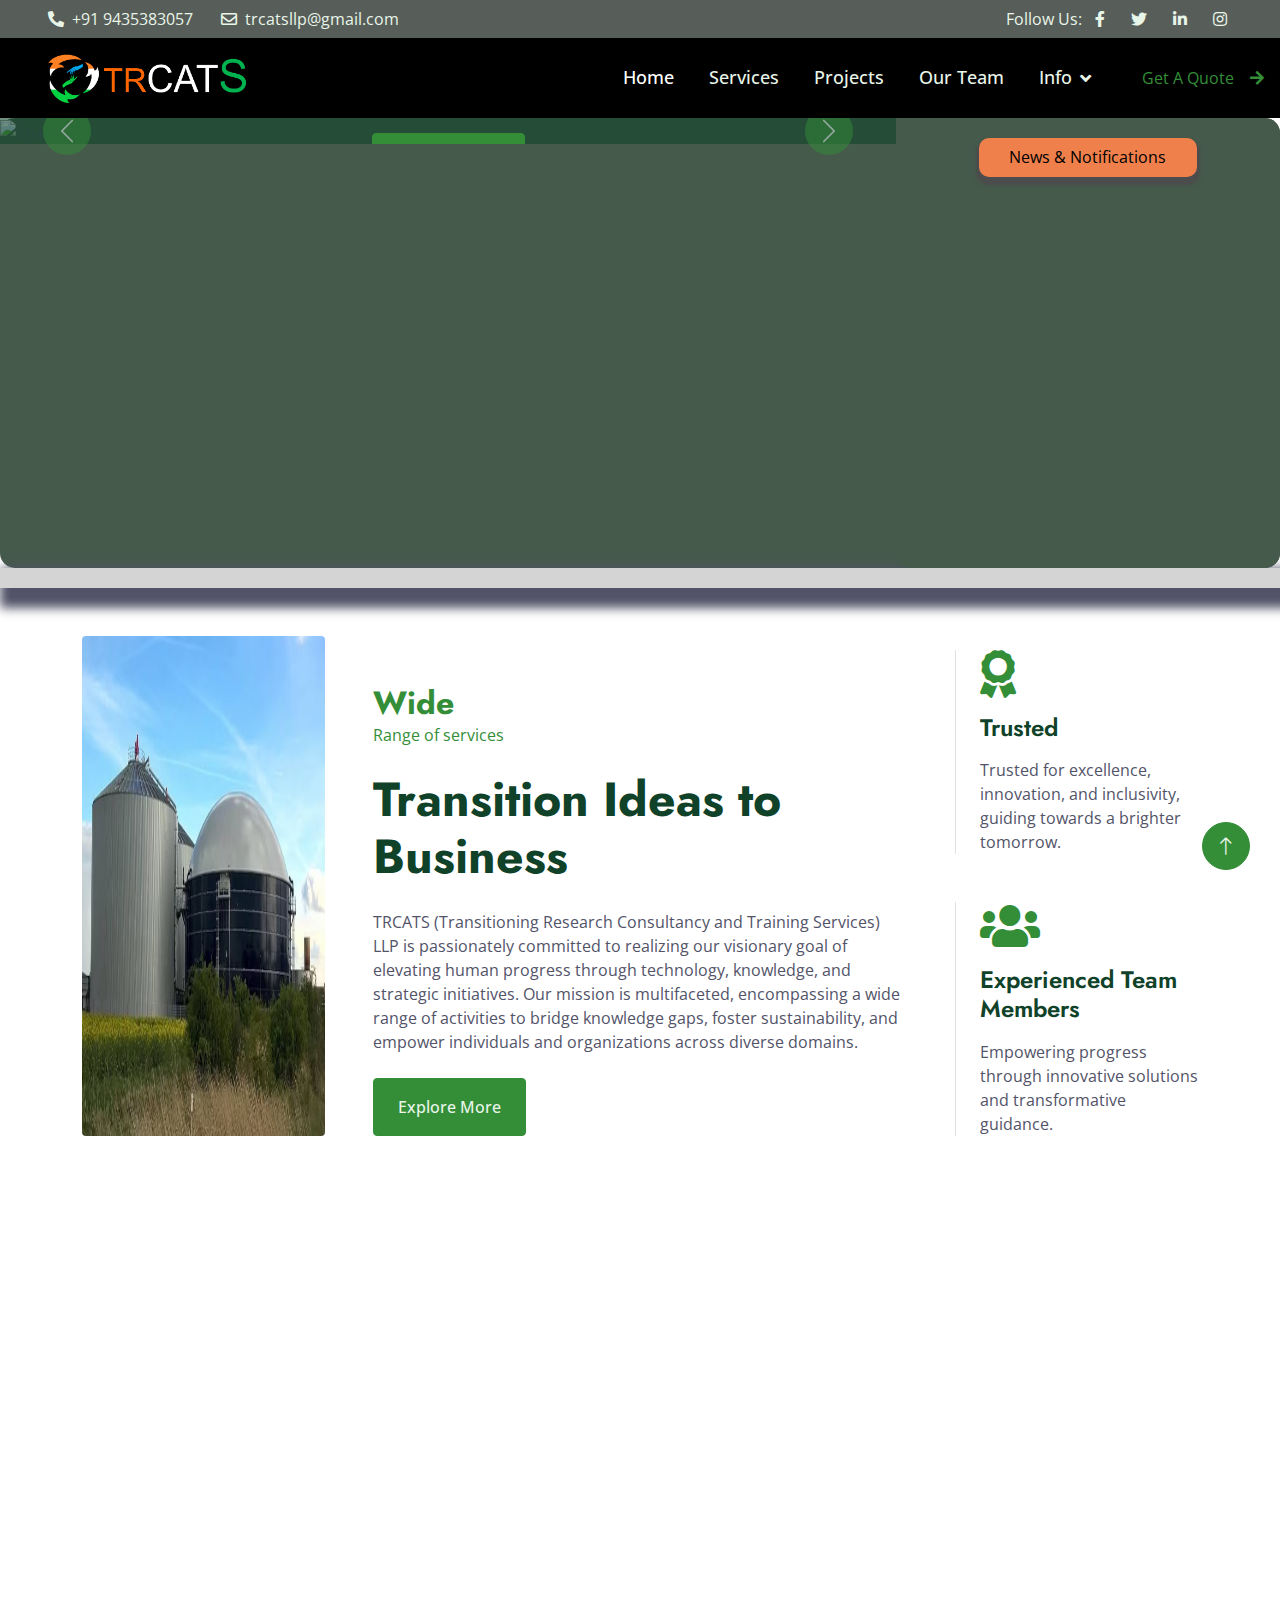
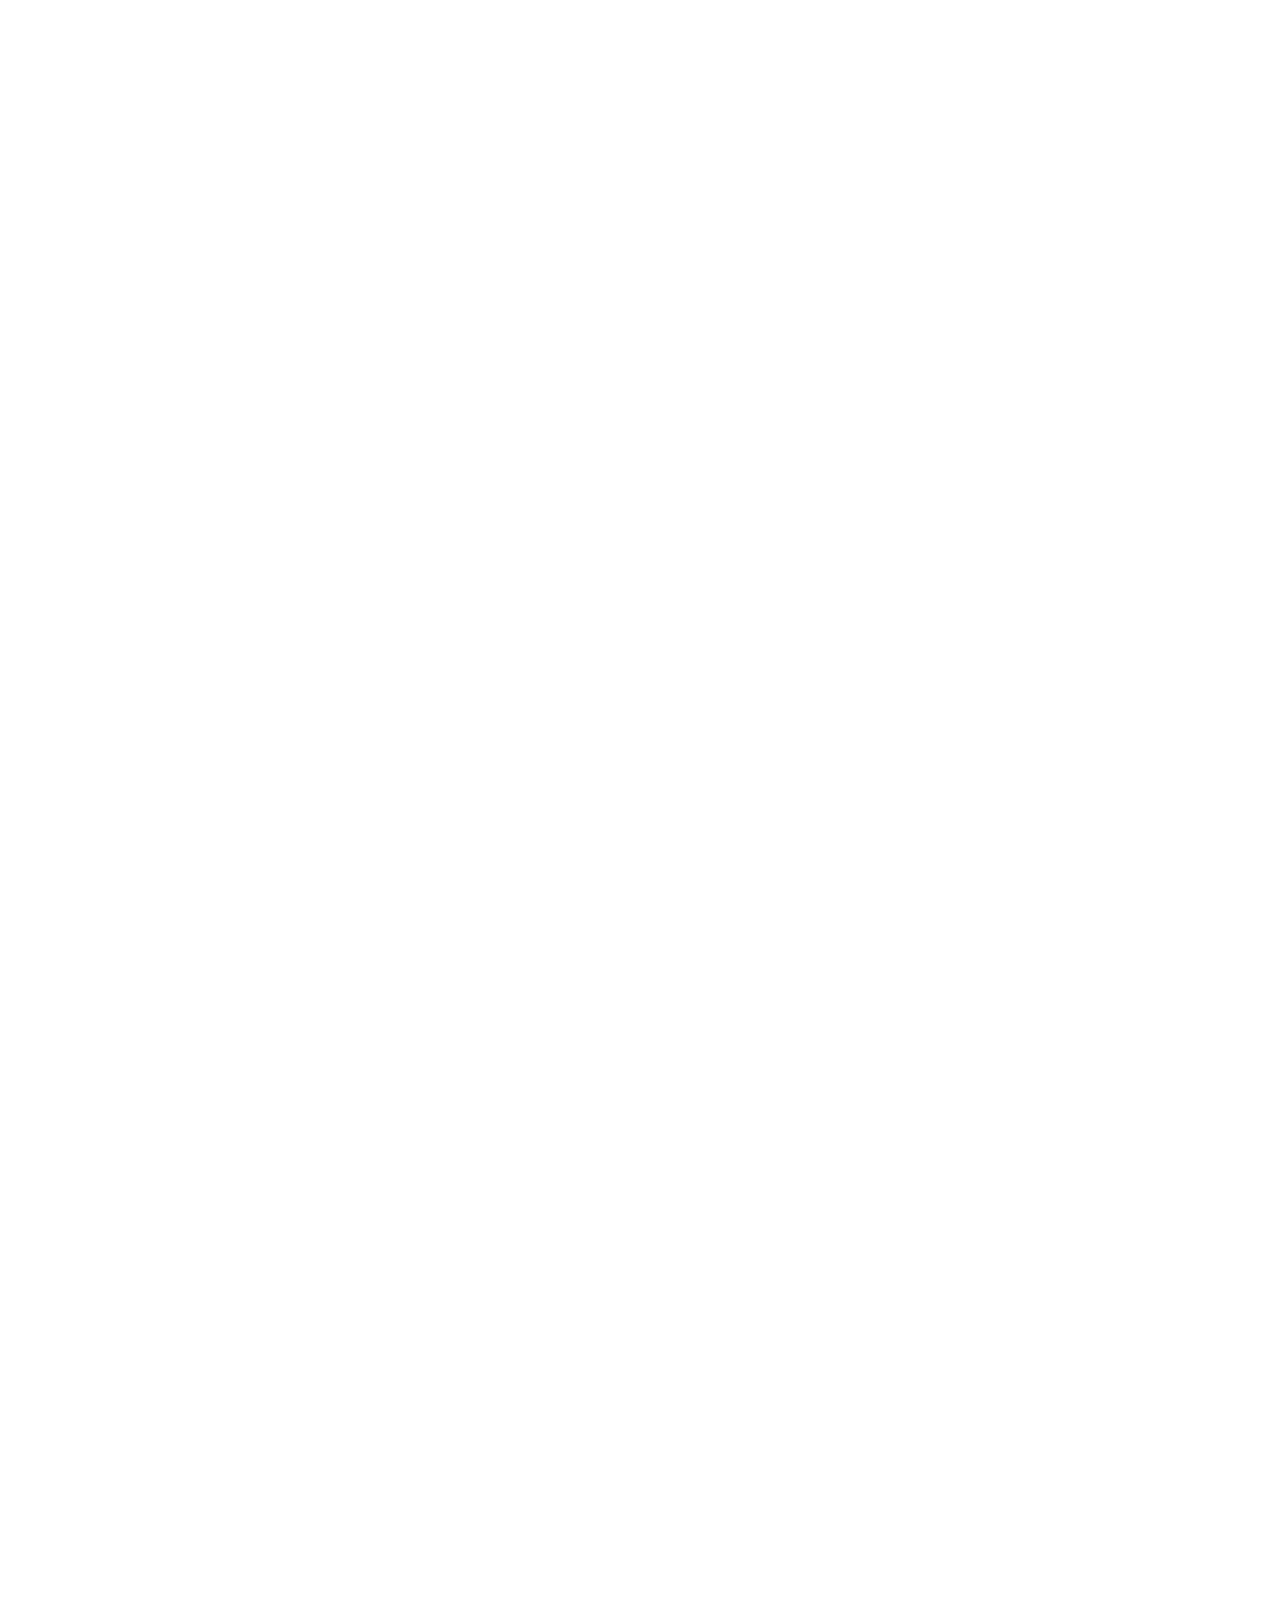
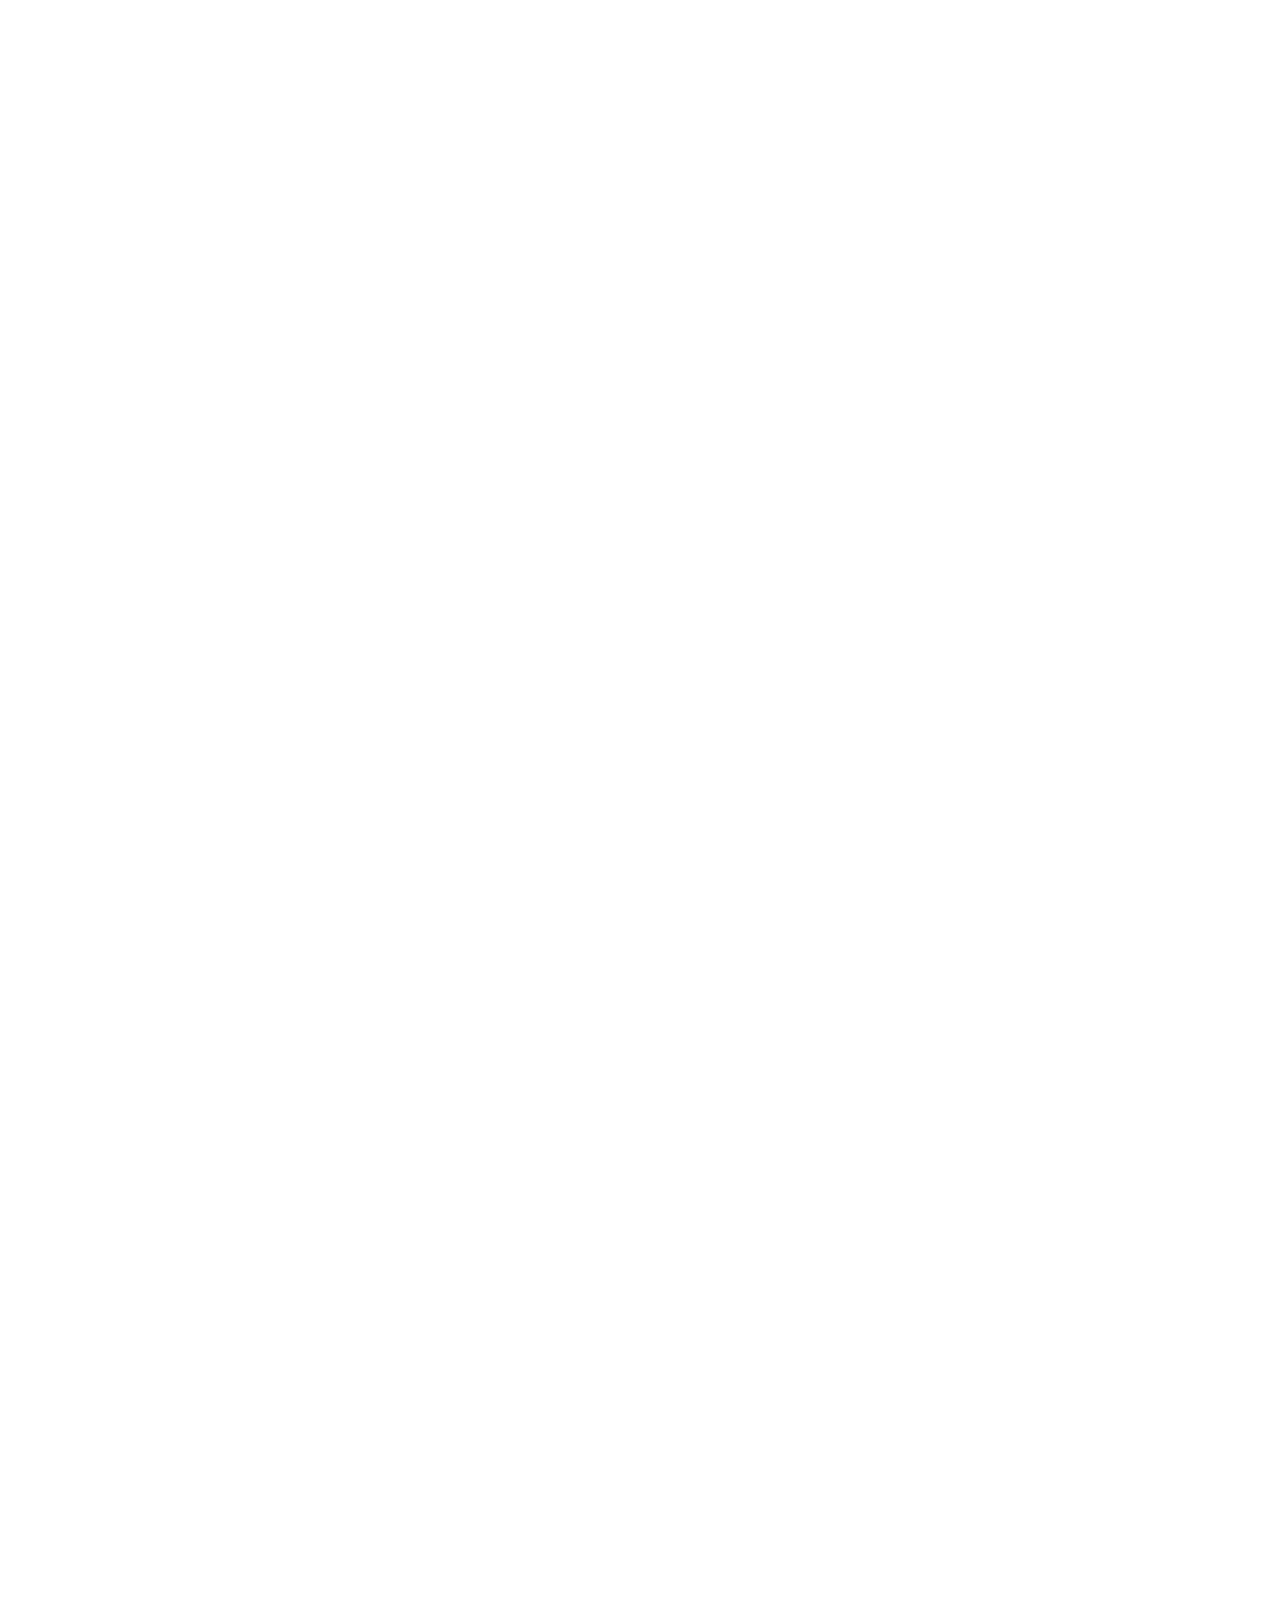
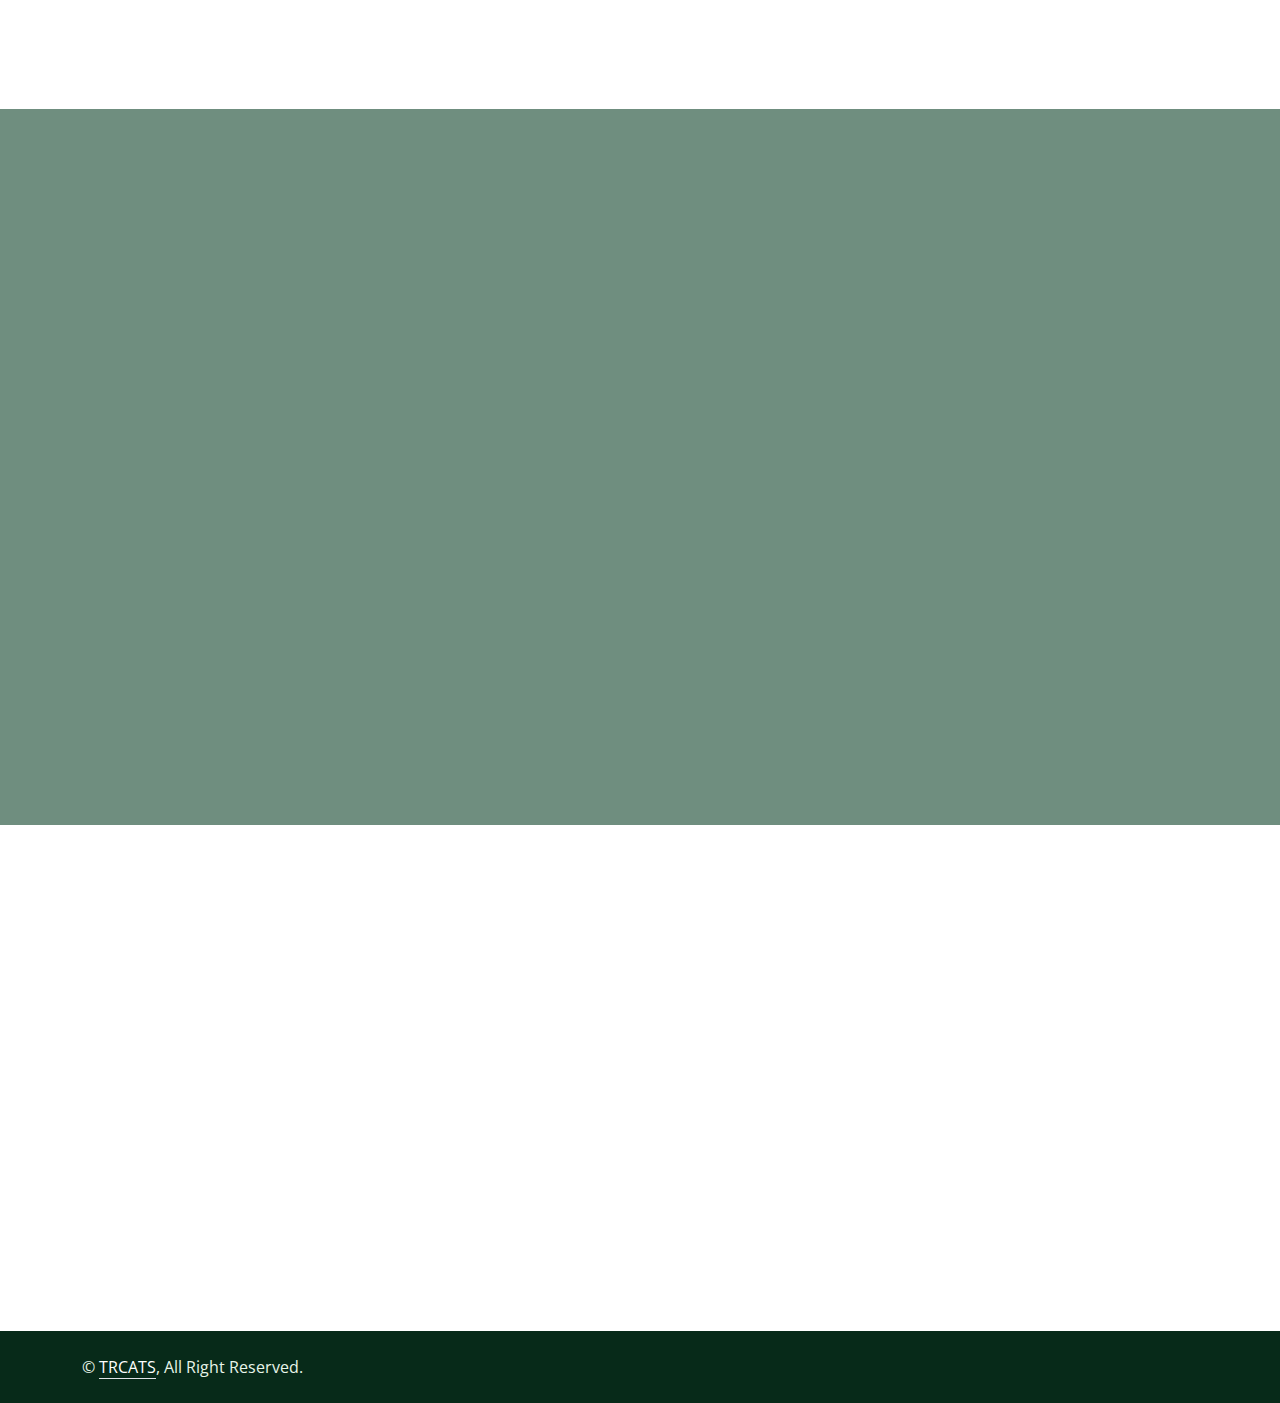
==== index.html @ 2f46c062 "fix" ====
<!DOCTYPE html>
<html lang="en">

<head>
  <meta charset="utf-8" />
  <title>TRCATS - Services Website Template</title>
  <meta content="width=device-width, initial-scale=1.0" name="viewport" />
  <meta content="" name="keywords" />
  <meta content="" name="description" />

  <!-- Favicon -->
  <link href="img/favicon.ico" rel="icon" />

  <!-- Google Web Fonts -->
  <link rel="preconnect" href="https://fonts.googleapis.com" />
  <link rel="preconnect" href="https://fonts.gstatic.com" crossorigin />
  <link href="https://fonts.googleapis.com/css2?family=Jost:wght@500;600;700&family=Open+Sans:wght@400;500&display=swap"
    rel="stylesheet" />

  <!-- Icon Font Stylesheet -->
  <link href="https://cdnjs.cloudflare.com/ajax/libs/font-awesome/5.10.0/css/all.min.css" rel="stylesheet" />
  <link href="https://cdn.jsdelivr.net/npm/bootstrap-icons@1.4.1/font/bootstrap-icons.css" rel="stylesheet" />

  <!-- Libraries Stylesheet -->
  <link href="lib/animate/animate.min.css" rel="stylesheet" />
  <link href="lib/owlcarousel/assets/owl.carousel.min.css" rel="stylesheet" />
  <link href="lib/lightbox/css/lightbox.min.css" rel="stylesheet" />

  <!-- Customized Bootstrap Stylesheet -->
  <link href="css/bootstrap.min.css" rel="stylesheet" />

  <!-- Template Stylesheet -->
  <link href="css/style.css" rel="stylesheet" />
  <style>
    .sideImageContainer {
      height: 500px;
    }

    .sideImageContainer img {
      height: 500px;
    }
  </style>
</head>

<body>
  <!-- Spinner Start -->
  <div id="spinner"
    class="show bg-white position-fixed translate-middle w-100 vh-100 top-50 start-50 d-flex align-items-center justify-content-center">
    <div class="spinner-border text-primary" role="status" style="width: 3rem; height: 3rem"></div>
  </div>
  <!-- Spinner End -->

  <!-- Topbar Start -->
  <div class="container-fluid  text-light px-0 py-0" style="background-color: rgb(87, 93, 88);">
    <div class="row gx-0 d-none d-lg-flex">
      <div class="col-lg-7 px-5 text-start">
        <div class="h-100 d-inline-flex align-items-center me-4">
          <span class="fa fa-phone-alt me-2"></span>
          <span>+91 9435383057 </span>
        </div>
        <div class="h-100 d-inline-flex align-items-center">
          <span class="far fa-envelope me-2"></span>
          <span>trcatsllp@gmail.com </span>
        </div>
      </div>
      <div class="col-lg-5 px-5 text-end">
        <div class="h-100 d-inline-flex align-items-center mx-n2">
          <span>Follow Us:</span>
          <a class="btn btn-link text-light" href=""><i class="fab fa-facebook-f"></i></a>
          <a class="btn btn-link text-light" href=""><i class="fab fa-twitter"></i></a>
          <a class="btn btn-link text-light" href=""><i class="fab fa-linkedin-in"></i></a>
          <a class="btn btn-link text-light" href=""><i class="fab fa-instagram"></i></a>
        </div>
      </div>
    </div>
  </div>
  <!-- Topbar End -->

  <!-- Navbar Start -->
  <nav class="navbar navbar-expand-lg navbar-light sticky-top p-0">
    <a href="index.html" class="navbar-brand d-flex align-items-center px-4 px-lg-5">
      <img src="./img/FinalLogo.png" alt="" srcset="">
    </a>
    <button type=" " class="navbar-toggler me-4 navbtn" data-bs-toggle="collapse" data-bs-target="#navbarCollapse">
      <span class="navbar-toggler-icon"></span>
    </button>
    <div class="collapse navbar-collapse" id="navbarCollapse">
      <div class="navbar-nav ms-auto p-4 p-lg-0">
        <a href="index.html" class="nav-item nav-link active" id="activeHandle">Home</a>
        <a href="#ourServices" class="nav-item nav-link">Services</a>
        <a href="#ourProjects" class="nav-item nav-link">Projects</a>
        <a href="#ourTeam" class="nav-item nav-link">Our Team</a>

        <div class="nav-item dropdown">
          <a href="#" class="nav-link dropdown-toggle" data-bs-toggle="dropdown">Info</a>
          <div class="dropdown-menu bg-light m-0 dropdown-menu-left" style="left: auto; right: 0; padding: 20px">
            <a href="about.html" class="dropdown-item">About Us</a>
            <a href="contact.html" class="dropdown-item">Contact Us</a>
            <a href="/certifications.html" class="dropdown-item">Our Certification</a>
            <a href="testimonial.html" class="dropdown-item">Testimonial</a>
            <a href="interns.html" class="dropdown-item">Interns</a>
          </div>
        </div>
      </div>
      <a href="#contactus" class="getaquoteBtn py-3 px-lg-3 rounded-0 d-none d-lg-block">Get A Quote<i
          class="fa fa-arrow-right ms-3"></i></a>
    </div>
  </nav>
  <!-- Navbar End -->

  <!-- Carousel & News Start-->

  <div class="both" style="border-radius: 15px;">
    <div class="container-fluid p-0 wow fadeIn" id="bothRight" data-wow-delay="0.1s" style="width: 70vw;">
      <div id="header-carousel" class="carousel slide" data-bs-ride="carousel">
        <div class="carousel-inner">
          <div class="carousel-item active">
            <img class="w-100" src="img/For Website Landing Page 2.png" alt="Image" />
            <div class="carousel-caption">
              <div class="container">
                <div class="row justify-content-center">
                  <div class="col-lg-10">
                    <h3 class="display-1 text-white mb-5 animated slideInDown" style="font-size: x-large;">
                      <!-- Transitioning Research Consultancy and Training Services
                      LLP -->
                    </h3>
                    <a href="#ourServices" class="btn btn-primary py-sm-3 px-sm-4">Explore More</a>
                  </div>
                </div>
              </div>
            </div>
          </div>
          <div class="carousel-item">
            <img class="w-100" src="img/Banner_Design 2.png" alt="Image" />
            <div class="carousel-caption">
              <div class="container">
                <div class="row justify-content-center">
                  <div class="col-lg-7">
                    <h1 class="display-1 text-white mb-5 animated slideInDown" style="font-size: x-large;">
                      Transition Ideas to Business
                    </h1>
                    <a href="#ourServices" class="btn btn-primary py-sm-3 px-sm-4">Explore More</a>
                  </div>
                </div>
              </div>
            </div>
          </div>
        </div>
        <button class="carousel-control-prev" type="button" data-bs-target="#header-carousel" data-bs-slide="prev">
          <span class="carousel-control-prev-icon" aria-hidden="true"></span>
          <span class="visually-hidden">Previous</span>
        </button>
        <button class="carousel-control-next" type="button" data-bs-target="#header-carousel" data-bs-slide="next">
          <span class="carousel-control-next-icon" aria-hidden="true"></span>
          <span class="visually-hidden">Next</span>
        </button>
      </div>
    </div>
    <!-- Carousel End -->

    <div class="left">
      <div class="newsContainer" style="background-color:  rgb(69, 90, 75);border-radius: 15px;">
        <span class="newsbtn" style="color: black;">News & Notifications</span>
        <div class="allItems" id="allItems">

        </div>

      </div>

    </div>
  </div>
  <!-- Carousel & News End -->


  <div class="grayshadow" style="height: 20px; width: 100vw; background-color: rgb(212, 212, 212);box-shadow: 10px 10px 10px 10px;">

  </div>



  <!-- Top Feature Start -->
  <!-- <div class="container-fluid top-feature py-5 pt-lg-0">
      <div class="container py-5 pt-lg-0">
        <div class="row gx-0">
          <div class="col-lg-4 wow fadeIn" data-wow-delay="0.1s">
            <div
              class="bg-white shadow d-flex align-items-center h-100 px-5"
              style="min-height: 160px"
            >
              <div class="d-flex">
                <div
                  class="flex-shrink-0 btn-lg-square rounded-circle bg-light"
                >
                  <i class="fa fa-times text-primary"></i>
                </div>
                <div class="ps-3">
                  <h4>No Hidden Cost</h4>
                  <span>Clita erat ipsum lorem sit sed stet duo justo</span>
                </div>
              </div>
            </div>
          </div>
          <div class="col-lg-4 wow fadeIn" data-wow-delay="0.3s">
            <div
              class="bg-white shadow d-flex align-items-center h-100 px-5"
              style="min-height: 160px"
            >
              <div class="d-flex">
                <div
                  class="flex-shrink-0 btn-lg-square rounded-circle bg-light"
                >
                  <i class="fa fa-users text-primary"></i>
                </div>
                <div class="ps-3">
                  <h4>Dedicated Team</h4>
                  <span>Clita erat ipsum lorem sit sed stet duo justo</span>
                </div>
              </div>
            </div>
          </div>
          <div class="col-lg-4 wow fadeIn" data-wow-delay="0.5s">
            <div
              class="bg-white shadow d-flex align-items-center h-100 px-5"
              style="min-height: 160px"
            >
              <div class="d-flex">
                <div
                  class="flex-shrink-0 btn-lg-square rounded-circle bg-light"
                >
                  <i class="fa fa-phone text-primary"></i>
                </div>
                <div class="ps-3">
                  <h4>24/7 Available</h4>
                  <span>Clita erat ipsum lorem sit sed stet duo justo</span>
                </div>
              </div>
            </div>
          </div>
        </div>
      </div>
    </div> -->
  <!-- Top Feature End -->

  <!-- About Start -->
  <div class="container-xxl py-5">
    <div class="container">
      <div class="row g-5 align-items-end">
        <div class="col-lg-3 col-md-5 wow fadeInUp sideImageContainer" data-wow-delay="0.1s">
          <img class="img-fluid rounded" data-wow-delay="0.1s" src="img/sidePortrat.avif" />
        </div>
        <div class="col-lg-6 col-md-7 wow fadeInUp" data-wow-delay="0.3s">
          <h1 class="display-1 text-primary mb-0" style="font-size: xx-large;">Wide </h1>
          <p class="text-primary mb-4">Range of services</p>
          <h1 class="display-5 mb-4">Transition Ideas to Business</h1>
          <p class="mb-4">
            TRCATS (Transitioning Research Consultancy and Training Services)
            LLP is passionately committed to realizing our visionary goal of
            elevating human progress through technology, knowledge, and
            strategic initiatives. Our mission is multifaceted, encompassing a
            wide range of activities to bridge knowledge gaps, foster
            sustainability, and empower individuals and organizations across
            diverse domains.
          </p>
          <a class="btn btn-primary py-3 px-4" href="/service.html">Explore More</a>
        </div>
        <div class="col-lg-3 col-md-12 wow fadeInUp" data-wow-delay="0.5s">
          <div class="row g-5">
            <div class="col-12 col-sm-6 col-lg-12">
              <div class="border-start ps-4">
                <i class="fa fa-award fa-3x text-primary mb-3"></i>
                <h4 class="mb-3">Trusted</h4>
                <span>Trusted for excellence, innovation, and inclusivity,
                  guiding towards a brighter tomorrow.</span>
              </div>
            </div>
            <div class="col-12 col-sm-6 col-lg-12">
              <div class="border-start ps-4">
                <i class="fa fa-users fa-3x text-primary mb-3"></i>
                <h4 class="mb-3">Experienced Team Members</h4>
                <span>Empowering progress through innovative solutions and
                  transformative guidance.
                </span>
              </div>
            </div>
          </div>
        </div>
      </div>
    </div>
  </div>
  <!-- About End -->

  <!-- Facts Start -->
  <!-- <div class="container-fluid facts my-5 py-5" data-parallax="scroll" data-image-src="img/carousel-1.jpg">
        <div class="container py-5">
            <div class="row g-5">
                <div class="col-sm-6 col-lg-3 text-center wow fadeIn" data-wow-delay="0.1s">
                    <h1 class="display-4 text-white" data-toggle="counter-up">1234</h1>
                    <span class="fs-5 fw-semi-bold text-light">Happy Clients</span>
                </div>
                <div class="col-sm-6 col-lg-3 text-center wow fadeIn" data-wow-delay="0.3s">
                    <h1 class="display-4 text-white" data-toggle="counter-up">1234</h1>
                    <span class="fs-5 fw-semi-bold text-light">TRCATS Complated</span>
                </div>
                <div class="col-sm-6 col-lg-3 text-center wow fadeIn" data-wow-delay="0.5s">
                    <h1 class="display-4 text-white" data-toggle="counter-up">1234</h1>
                    <span class="fs-5 fw-semi-bold text-light">Dedicated Staff</span>
                </div>
                <div class="col-sm-6 col-lg-3 text-center wow fadeIn" data-wow-delay="0.7s">
                    <h1 class="display-4 text-white" data-toggle="counter-up">1234</h1>
                    <span class="fs-5 fw-semi-bold text-light">Awards Achieved</span>
                </div>
            </div>
        </div>
    </div> -->
  <!-- Facts End -->

  <!-- Service Start -->
  <div class="container-xxl py-5" id="ourServices">
    <div class="container">
      <div class="text-center mx-auto wow fadeInUp" data-wow-delay="0.1s" style="max-width: 500px">
        <p class="fs-5 fw-bold text-primary">Our Services</p>
        <h1 class="display-5 mb-5">Services That We Offer For You</h1>
      </div>
      <div class="row g-4" id="services">


      </div>
    </div>
  </div>

  <!-- Service End -->

  <!-- Features Start -->
  <div class="container-xxl py-5">
     
    <div class="container">
      <div class="row g-5 align-items-center">
        <div class="col-lg-6 wow fadeInUp" data-wow-delay="0.1s">
          <p class="fs-5 fw-bold text-primary">Why To Choose Us!</p>
          <h1 class="display-5 mb-4">
            Few Reasons Why People are Choosing Us!
          </h1>
          <p class="mb-4">
            Empowering progress through innovative solutions and
            transformative guidance. Trusted for excellence, innovation, and
            inclusivity, guiding towards a brighter tomorrow.
          </p>
          <a class="btn btn-primary py-3 px-4" href="#ourServices">Explore More</a>
        </div>
        <div class="col-lg-6">
          <div class="row g-4 align-items-center">
            <div class="col-md-6">
              <div class="row g-4">
                <div class="col-12 wow fadeIn" data-wow-delay="0.3s">
                  <div class="text-center rounded py-5 px-4" style="box-shadow: 0 0 45px rgba(0, 0, 0, 0.08)">
                    <div class="btn-square bg-light rounded-circle mx-auto mb-4" style="width: 90px; height: 90px">
                      <i class="fa fa-check fa-3x text-primary"></i>
                    </div>
                    <h4 class="mb-0">100% Satisfaction</h4>
                  </div>
                </div>
                <div class="col-12 wow fadeIn" data-wow-delay="0.5s">
                  <div class="text-center rounded py-5 px-4" style="box-shadow: 0 0 45px rgba(0, 0, 0, 0.08)">
                    <div class="btn-square bg-light rounded-circle mx-auto mb-4" style="width: 90px; height: 90px">
                      <i class="fa fa-users fa-3x text-primary"></i>
                    </div>
                    <h4 class="mb-0">Dedicated Team</h4>
                  </div>
                </div>
              </div>
            </div>
            <div class="col-md-6 wow fadeIn" data-wow-delay="0.7s">
              <div class="text-center rounded py-5 px-4" style="box-shadow: 0 0 45px rgba(0, 0, 0, 0.08)">
                <div class="btn-square bg-light rounded-circle mx-auto mb-4" style="width: 90px; height: 90px">
                  <i class="fa fa-tools fa-3x text-primary"></i>
                </div>
                <h4 class="mb-0">Modern Equipment</h4>
              </div>
            </div>
          </div>
        </div>
      </div>
    </div>
  </div>
  <!-- Features End -->



  <!-- Projects Start -->
  <div class="container-xxl py-5" id="ourServices">
    <div class="container">
      <div class="text-center mx-auto wow fadeInUp" data-wow-delay="0.1s" style="max-width: 500px">
        <p class="fs-5 fw-bold text-primary">Our Clients</p>
        <h1 class="display-5 mb-5">Some of Our Projects</h1>
      </div>
      <div class="row g-4" id="services2">


      </div>
    </div>
  </div>
  <!-- Projects End -->

  <!-- Team Start -->
  <div class="container-xxl py-5" id="ourTeam">
    <div class="container">
      <div class="text-center mx-auto wow fadeInUp" data-wow-delay="0.1s" style="max-width: 500px">
        <p class="fs-5 fw-bold text-primary">Our Team</p>
        <h1 class="display-5 mb-5">Dedicated & Experienced Team Members</h1>
      </div>
      <div class="row g-4" id="team-container">
        <!-- Your team members will be added dynamically by JavaScript -->
      </div>
    </div>
  </div>
  <!-- Team End -->


  <!-- Testimonial Start -->
  <div class="container-xxl py-5">
    <div class="container">
      <div class="row g-5">
        <div class="col-lg-5 wow fadeInUp" data-wow-delay="0.1s">
          <p class="fs-5 fw-bold text-primary">Testimonial</p>
          <h1 class="display-5 mb-5">What Our Clients Say About Us!</h1>
          <a class="btn btn-primary py-3 px-4" href="/testimonial.html">See More</a>
        </div>
        <div class="col-lg-7 wow fadeInUp" data-wow-delay="0.5s">
          <div class="owl-carousel testimonial-carousel" id="testimonials">

          </div>
          <button onclick="decreament()">Previous </button>
          <button onclick="increament()">Next</button>
        </div>
      </div>
    </div>
  </div>
  </div>
  <!-- Testimonial End -->

  <!-- Quote Start -->
  <div class="container-fluid quote my-5 py-5" data-parallax="scroll" id="contactus">
    <div class="container py-5">
      <div class="row justify-content-center">
        <div class="col-lg-9">
          <div class="bg-white rounded p-4 p-sm-5 wow fadeIn" data-wow-delay="0.5s">
            <h1 class="display-5 text-center mb-5">Contact Us</h1>
            <form onSubmit="handleClick(event)">
              <div class="row g-3">
                <div class="col-md-6">
                  <div class="form-floating">
                    <input type="text" class="form-control" id="name" name="name" placeholder="Your Name" />
                    <label for="name">Your Name</label>
                  </div>
                </div>
                <div class="col-md-6">
                  <div class="form-floating">
                    <input type="email" class="form-control" id="email" name="email" placeholder="Your Email" />
                    <label for="email">Your Email</label>
                  </div>
                </div>
                <div class="col-12">
                  <div class="form-floating">
                    <input type="text" class="form-control" id="subject" name="subject" placeholder="Subject" />
                    <label for="subject">Subject</label>
                  </div>
                </div>
                <div class="col-12">
                  <div class="form-floating">
                    <textarea class="form-control" placeholder="Leave a message here" id="message" name="message"
                      style="height: 100px"></textarea>
                    <label for="message">Message</label>
                  </div>
                </div>
                <div class="col-12">
                  <button class="btn btn-primary py-3 px-4" type="button" onclick="handleClick(event)">
                    Send Message
                  </button>
                </div>
              </div>
            </form>
            <script>
              const handleClick = (e) => {
                e.preventDefault(); // Prevent default form submission behavior
                const name = document.getElementById('name').value;
                const email = document.getElementById('email').value;
                const subject = document.getElementById('subject').value;
                const message = document.getElementById('message').value;

                // Open the user's default email client with pre-filled fields
                window.open(`mailto:nrdsraz@gmail.com?subject=${subject}&body=${name}: ${message}`);
              }
            </script>
          </div>
        </div>
      </div>
    </div>
  </div>
  <!-- Quote End -->

  <!-- Footer Start -->
  <div class="container-fluid bg-dark text-light footer mt-5 py-5 wow fadeIn" data-wow-delay="0.1s">
    <div class="container py-5">
      <div class="row g-5" style="margin: auto; display: flex; justify-content: space-around">
        <div class="col-lg-3 col-md-6">
          <h4 class="text-white mb-4">Our Office</h4>
          <p class="mb-2">
            <i class="fa fa-map-marker-alt me-3"></i>Baruah Chuburi, Sonitpur,
            Assam-784001
          </p>
          <p class="mb-2">
            <i class="fa fa-phone-alt me-3"></i>+91 9435383057
          </p>
          <p class="mb-2">
            <i class="fa fa-envelope me-3"></i>
            trcatsllp@gmail.com
          </p>
          <div class="d-flex pt-2">
            <a class="btn btn-square btn-outline-light rounded-circle me-2" href=""><i class="fab fa-twitter"></i></a>
            <a class="btn btn-square btn-outline-light rounded-circle me-2" href=""><i
                class="fab fa-facebook-f"></i></a>
            <a class="btn btn-square btn-outline-light rounded-circle me-2" href=""><i class="fab fa-youtube"></i></a>
            <a class="btn btn-square btn-outline-light rounded-circle me-2" href=""><i
                class="fab fa-linkedin-in"></i></a>
          </div>
        </div>
        <div class="col-lg-3 col-md-6">
          <h4 class="text-white mb-4">Services</h4>
          <a class="btn btn-link" href="#ourServices">Energy Auditing and Management</a>
          <a class="btn btn-link" href="#ourServices">Carbon Footprint Assessment</a>
          <a class="btn btn-link" href="#ourServices">Green Audit of Institutes</a>
        </div>
        <div class="col-lg-3 col-md-6">
          <h4 class="text-white mb-4">Quick Links</h4>
          <a class="btn btn-link" href="/about.html">About Us</a>
          <a class="btn btn-link" href="/contact.html">Contact Us</a>
          <a class="btn btn-link" href="/service.html">Our Services</a>
          <a class="btn btn-link" href="/termsCondition.html">Terms & Condition</a>
          <a class="btn btn-link" href="/contact.html">Support</a>
        </div>
      </div>
    </div>
  </div>
  <div id=""></div>

  <!-- Footer End -->


  <!-- Copyright Start -->
  <div class="container-fluid copyright py-4">
    <div class="container">
      <div class="row">
        <div class="col-md-6 text-center text-md-start mb-3 mb-md-0">
          &copy; <a class="border-bottom" href="#">TRCATS</a>, All Right
          Reserved.
        </div>
      </div>
    </div>
  </div>
  <!-- Copyright End -->

  <!-- Back to Top -->
  <a href="#" class="btn btn-lg btn-primary btn-lg-square rounded-circle back-to-top"><i class="bi bi-arrow-up"></i></a>

  <!-- JavaScript Libraries -->
  <script src="https://code.jquery.com/jquery-3.4.1.min.js"></script>
  <script src="https://cdn.jsdelivr.net/npm/bootstrap@5.0.0/dist/js/bootstrap.bundle.min.js"></script>
  <script src="lib/wow/wow.min.js"></script>
  <script src="lib/easing/easing.min.js"></script>
  <script src="lib/waypoints/waypoints.min.js"></script>
  <script src="lib/owlcarousel/owl.carousel.min.js"></script>
  <script src="lib/counterup/counterup.min.js"></script>
  <script src="lib/parallax/parallax.min.js"></script>
  <script src="lib/isotope/isotope.pkgd.min.js"></script>
  <script src="lib/lightbox/js/lightbox.min.js"></script>

  <!-- Template Javascript -->
  <script src="js/main.js"></script>



  <script src="https://apis.google.com/js/api.js"></script>


  <script>
    // Client ID and API key from the Developer Console
    const tCLIENT_ID = 'YOUR_CLIENT_ID';
    const tAPI_KEY = 'AIzaSyD20d6iR_cXlOhLDm1Fn4qyL-zTtKDJfJw';

    const SPREADSHEET_ID = '1oajer5zvUkU1WKOwQCovFTGauCPGSSiZ-QvpXXYLFzk';

    // Range of cells to fetch from the Google Sheet
    const RANGE = 'Sheet1!A2:H';

    // Load the Google Sheets API
    function initClient() {
      gapi.client.init({
        apiKey: tAPI_KEY,
        clientId: tCLIENT_ID,
        discoveryDocs: ['https://sheets.googleapis.com/$discovery/rest?version=v4']
      }).then(() => {
        // Fetch data from the spreadsheet
        gapi.client.sheets.spreadsheets.values.get({
          spreadsheetId: SPREADSHEET_ID,
          range: RANGE
        }).then(response => {
          const values = response.result.values;
          console.log(values)
          if (values && values.length > 0) {
            // Insert fetched data into HTML            
            const servicesContainer = document.getElementById('services');
            const projectList = document.getElementById('services2');
            const news = document.getElementById('allItems');
            servicesContainer.innerHTML = values.map(([img, name, description], index) => {

              if (img.trim() !== "") {
                return `
            <div class="col-lg-4 col-md-6 wow fadeInUp">
                <div class="service-item rounded d-flex h-100">
                    <div class="service-img rounded">
                        <img class="img-fluid" src="${img}" alt="" />
                    </div>
                    <div class="service-text rounded p-5">
                        <div class="btn-square rounded-circle mx-auto mb-3">
                            <img class="img-fluid" src="img/icon/icon-${index + 1}.png" alt="Icon" />
                        </div>
                        <h4 class="mb-3">${name}</h4>
                        <p class="mb-4">${description}</p>
                    </div>
                </div>
            </div>
        `;
              } else {
                // If img value is an empty string, return an empty string
                return '';
              }
            }).join('');
            let count = 0;
            projectList.innerHTML = values.map(([img, name, description, projectTitle, img2], index) => {
              // Check if the img2 value is not an empty string

              if (img2.trim() !== "") {
                count++;

                return `
  <div class="col-lg-4 col-md-6 portfolio-item wow fadeInUp" data-wow-delay="${index * 0.1}s">
    <div class="portfolio-inner rounded ">
        <div class="image-container">
          <img class="img-fluid" src="${img2}" alt="" style="max-width: 100%; height: 100%; max-height: 100%; object-fit: contain;" />
        </div>
        <div class="portfolio-text">
            <h4 class="text-white mb-4">${projectTitle}</h4>
            <div class="d-flex">
                <a class="btn btn-lg-square rounded-circle mx-2" href="${img2}" data-lightbox="portfolio">
                    <i class="fa fa-eye"></i>
                </a>
                <a class="btn btn-lg-square rounded-circle mx-2" href="">
                    <i class="fa fa-link"></i>
                </a>
            </div>
        </div>
    </div>
</div>






        `;
              } else {
                // If img2 value is an empty string, return an empty string
                return '';
              }
            }).join('');







          } else {
            console.error('No data found.');
          }
        }, error => {
          console.error('Error fetching data:', error.result.error);
        });
      });
    }

    // Initialize API client
    gapi.load('client', initClient);




    // Call loadProjectsAndResize when the page is loaded
  </script>

  <!-- news n Notifications -->
  <script>
    const SPREADSHEET_ID2 = '1L2DWd5tNmNSpqzn40hKs1CwU0WitQLy41licnXd2h7o';

    function initClient() {
      gapi.client.init({
        apiKey: tAPI_KEY,
        clientId: tCLIENT_ID,
        discoveryDocs: ['https://sheets.googleapis.com/$discovery/rest?version=v4']
      }).then(() => {
        // Fetch data from the spreadsheet
        gapi.client.sheets.spreadsheets.values.get({
          spreadsheetId: SPREADSHEET_ID2,
          range: RANGE
        }).then(response => {
          const values = response.result.values;
          console.log(values)
          if (values && values.length > 0) {
            // Insert fetched data into HTML            
            const news = document.getElementById('allItems');
      

            news.innerHTML = values.map(([ newsTitle,newsLink, newsDescription, newsDate], index) => {
              // Check if the img value is not an empty string
              console.log("nnew " + newsTitle);

              if (newsTitle.trim() !== "" || newsTitle) {

                return `
            <div class="newsItem">
                <div class="title">${newsTitle}</div>
                <div class="description"><a href="${newsLink}">
                    <p>${newsDescription}</p>
                </a></div>
                <div class="date">Posted: ${newsDate}</div>
            </div>
        `;
              } else {
                // If img value is an empty string, return an empty string
                return '';
              }
            }).join('');




          } else {
            console.error('No data found.');
          }
        }, error => {
          console.error('Error fetching data:', error.result.error);
        });
      });
    }

    // Initialize API client
    gapi.load('client', initClient);

  </script>

  <!-- team list -->
  <script>
    const peopleData = [
      {
        name: 'Dr. Dipal Baruah',
        role: 'Director',
        socialLinks: ['Link 1', 'Link 2', 'Link 3']
      },
      {
        name: 'Dr. D. C. Baruah',
        role: 'Mentor and Director (Honorary)',
        socialLinks: ['Link 4', 'Link 5', 'Link 6']
      },
      {
        name: 'Dr. Manzul Hazarika',
        role: 'Mentor',
        socialLinks: ['Link 7', 'Link 8', 'Link 9']
      },
      {
        name: 'Dr. Dhanapati Deka',
        role: 'Honorary Advisor and Consultant (Bioenergy)',
        socialLinks: ['Link 10', 'Link 11', 'Link 12']
      },
      {
        name: 'Dr. Biraj Kr Kakati',
        role: 'Honorary Advisor and Consultant (Fuel Cells and Hydrogen Technology)',
        socialLinks: ['Link 13', 'Link 14', 'Link 15']
      },
      {
        name: 'Dr. Rupam Goswami',
        role: 'Honorary Advisor and Consultant (Electronics and Communication Engineering)',
        socialLinks: ['Link 16', 'Link 17', 'Link 18']
      },
      {
        name: 'Dr. Vikas Verma',
        role: 'Honorary Advisor and Consultant (Thermal Engineering)',
        socialLinks: ['Link 19', 'Link 20', 'Link 21']
      },
      {
        name: 'Dr. Sampriti Kataki',
        role: 'Environmental Specialist',
        socialLinks: ['Link 22', 'Link 23', 'Link 24']
      },
      {
        name: 'Mr. Samar Jyoti Hazarika',
        role: 'Resource Person (Energy Auditing)',
        socialLinks: ['Link 25', 'Link 26', 'Link 27']
      },
      {
        name: 'Dr. Dipam Patowary',
        role: 'Honorary Consultant (Waste Management)',
        socialLinks: ['Link 28', 'Link 29', 'Link 30']
      },
      {
        name: 'Dr. Rupam Patowary',
        role: 'Honorary Consultant (Hybrid energy systems)',
        socialLinks: ['Link 31', 'Link 32', 'Link 33']
      }
    ]
    const teamContainer = document.getElementById('team-container')

    peopleData.forEach((name, index) => {
      const teamItem = document.createElement('div')
      teamItem.className = 'col-lg-4 col-md-6 wow fadeInUp'
      teamItem.setAttribute('data-wow-delay', `0.${index + 1}s`)

      // Create team item content
      teamItem.innerHTML = `
        <div class="team-item rounded">
            <div class="image-container">
                <img class="img-fluid" src="img/${name.name}.jpg" alt="">
            </div>
            <div class="team-text">
                <h4 class="mb-0">${name.name}</h4>
                <p class="text-primary">${name.role}</p>
                <div class="team-social d-flex">
                    <a class="btn btn-square rounded-circle me-2" href="/"><i class="fab fa-facebook-f"></i></a>
                    <a class="btn btn-square rounded-circle me-2" href=""><i class="fab fa-twitter"></i></a>
                    <a class="btn btn-square rounded-circle me-2" href=""><i class="fab fa-instagram"></i></a>
                </div>
            </div>
        </div>
    `

      // Append team item to the team container
      teamContainer.appendChild(teamItem)
    })

    function activeHandle(event) {
      event.preventDefault()
      var element = document.getElementById('activeHandle')
      element.classList.add('active')
    }
  </script>

  <!-- testimonial -->
  <script>
    // Client ID and API key from the Developer Console
    const CLIENT_ID = 'YOUR_CLIENT_ID'
    const API_KEY = 'AIzaSyD20d6iR_cXlOhLDm1Fn4qyL-zTtKDJfJw'

    // Array to hold testimonial data
    const testimonials = [];
    let current = 0;

    // Load the Google Sheets API
    function initClient() {
      gapi.client
        .init({
          apiKey: API_KEY,
          clientId: CLIENT_ID,
          discoveryDocs: [
            'https://sheets.googleapis.com/$discovery/rest?version=v4'
          ]
        })
        .then(function () {
          // Fetch data from the spreadsheet
          gapi.client.sheets.spreadsheets.values
            .get({
              spreadsheetId: '1DYnh5jFY2wAZQnH2j3pje3ASoW246srgjU6njPYTdx8',
              range: 'Sheet1!A2:C' // Adjust range according to your spreadsheet
            })
            .then(
              function (response) {
                const values = response.result.values
                if (values) {
                  values.forEach(function (row) {
                    testimonials.push({
                      name: row[0],
                      email: row[1],
                      feedback: row[2]
                    })
                  })
                  renderTestimonials()
                }
              },
              function (response) {
                console.error('Error fetching data:', response.result.error)
              }
            )
        })
    }

    function decreament() {
      if (current > 0) {
        current -= 1;

      }
      renderTestimonials();
    }

    function increament() {
      current += 1;
      renderTestimonials();
    }


    // Render testimonials in HTML
    function renderTestimonials() {
      const testimonialsContainer = document.getElementById('testimonials');

      // Clear existing content inside the container
      testimonialsContainer.innerHTML = '';

      // Check if there are any testimonials in the array
      if (testimonials.length > 0) {
        // Calculate the current testimonial index considering looping
        const currentIndex = current % testimonials.length;
        const currentTestimonial = testimonials[currentIndex];

        const testimonialElement = document.createElement('div');
        testimonialElement.classList.add('testimonial-item');

        testimonialElement.innerHTML = `
    <h4>Client Name</h4>
    <span>${currentTestimonial.name}</span>
  
    <p class="fs-5" style="margin-top: 10px">${currentTestimonial.feedback}</p>
  `;

        testimonialsContainer.appendChild(testimonialElement);
      } else {
        // Handle case when there are no testimonials in the array
        testimonialsContainer.innerHTML = 'No testimonials available';
      }
    }


    // Initialize Owl Carousel
    $('.testimonial-carousel').owlCarousel({
      items: 1,
      loop: true,
      nav: true,
      dots: false,
      autoplay: true,
      autoplayTimeout: 5000,
      navText: [
        '<i class="fa fa-angle-left"></i>',
        '<i class="fa fa-angle-right"></i>'
      ]
    })

    // Initialize API client
    gapi.load('client', initClient);

    setInterval(function () {
      increament();
    }, 10000);
  </script>


</body>

</html>
---- css/style.css ----
/********** Template CSS **********/
:root {
    --primary: #348E38;
    --secondary: #525368;
    --light: #E8F5E9;
    --dark: #0F4229;
}

.back-to-top {
    position: fixed;
    display: none;
    right: 30px;
    bottom: 30px;
    z-index: 99;
}

h1,
.h1,
h2,
.h2,
.fw-bold {
    font-weight: 700 !important;
}

h3,
.h3,
h4,
.h4,
.fw-medium {
    font-weight: 600 !important;
}

h5,
.h5,
h6,
.h6,
.fw-semi-bold {
    font-weight: 500 !important;
}


/*** Spinner ***/
#spinner {
    opacity: 0;
    visibility: hidden;
    transition: opacity .5s ease-out, visibility 0s linear .5s;
    z-index: 99999;
}

#spinner.show {
    transition: opacity .5s ease-out, visibility 0s linear 0s;
    visibility: visible;
    opacity: 1;
}


/*** Button ***/
.btn {
    transition: .5s;
    font-weight: 500;
}

.btn-primary,
.btn-outline-primary:hover {
    color: var(--light);
}

.btn-square {
    width: 38px;
    height: 38px;
}

.btn-sm-square {
    width: 32px;
    height: 32px;
}

.btn-lg-square {
    width: 48px;
    height: 48px;
}

.btn-square,
.btn-sm-square,
.btn-lg-square {
    padding: 0;
    display: flex;
    align-items: center;
    justify-content: center;
    font-weight: normal;
}


/*** Navbar ***/
.navbar.sticky-top {
    top: -100px;
    transition: .5s;
    height: 80px;
}

.navbar .navbar-brand,
.navbar a.btn {
    height: 50px
}

.navbar .navbar-nav .nav-link {
    margin-right: 35px;
    padding: 25px 0;
    color: #e8f5e9;
    font-size: 18px;
    font-weight: 500;
    outline: none;
}

.navbar .navbar-nav .nav-link:hover,
.navbar .navbar-nav .nav-link.active {
    /* color: var(--primary); */
    color: white;
}

nav a img {
    width: 200px;
}


.navbar .dropdown-toggle::after {
    border: none;
    content: "\f107";
    font-family: "Font Awesome 5 Free";
    font-weight: 900;
    vertical-align: middle;
    margin-left: 8px;
}

@media (max-width: 991.98px) {
    .navbar .navbar-nav .nav-link  {
        margin-right: 0;
        padding: 10px 0;
    }

    .navbar .navbar-nav {
        border-top: 1px solid #EEEEEE;
    }
    .navbtn{
      background-color: #fff;
  }
}

@media (min-width: 992px) {
    .navbar .nav-item .dropdown-menu {
        display: block;
        border: none;
        margin-top: 0;
        top: 150%;
        opacity: 0;
        visibility: hidden;
        transition: .5s;
    }

    .navbar .nav-item:hover .dropdown-menu {
        top: 100%;
        visibility: visible;
        transition: .5s;
        opacity: 1;
    }
  
}


/*** Header ***/
.carousel-caption {
    top: 0;
    left: 0;
    right: 0;
    bottom: 0;
    display: flex;
    align-items: center;
    justify-content: center;
    text-align: center;
    background: rgba(15, 66, 41, .6);
    z-index: 1;
}

.carousel-control-prev,
.carousel-control-next {
    width: 15%;
}

.carousel-control-prev-icon,
.carousel-control-next-icon {
    width: 3rem;
    height: 3rem;
    border-radius: 3rem;
    background-color: var(--primary);
    border: 10px solid var(--primary);
}

@media (max-width: 768px) {
    #header-carousel .carousel-item {
        position: relative;
        min-height: 450px;
    }
    
    #header-carousel .carousel-item img {
        position: absolute;
        width: 100%;
        height: 100%;
        object-fit: cover;
    }
}

.page-header {
    background: linear-gradient(rgba(15, 66, 41, .6), rgba(15, 66, 41, .6)), url(../img/sidePortrat.avif) center center no-repeat;
    background-size: cover;
}

.page-header .breadcrumb-item+.breadcrumb-item::before {
    color: var(--light);
}

.page-header .breadcrumb-item,
.page-header .breadcrumb-item a {
    font-size: 25px;
    color: var(--light);
}


/*** Top Feature ***/
@media (min-width: 991.98px) {
    .top-feature {
        position: relative;
        margin-top: -80px;
        z-index: 1;
    }
}


/*** Facts & Quote ***/
.facts,
.quote {
    background: rgba(15, 66, 41, .6);
}


/*** Service ***/
.service-item {
    position: relative;
    text-align: center;
}

.service-item .service-img {
    position: absolute;
    width: 100%;
    height: 100%;
    top: 0;
    left: 0;
    overflow: hidden;
    z-index: -1;
}

.service-item .service-img img {
    position: absolute;
    width: 100%;
    height: 100%;
    left: 0;
    object-fit: cover;
    transform: scale(1.2);
    transition: .3s;
    z-index: -1;
}

.service-item:hover .service-img img {
    transform: scale(1);
}

.service-item .service-text {
    background: #FFFFFF;
    box-shadow: 0 0 45px rgba(0, 0, 0, .08);
    transition: .3s;
}

.service-item:hover .service-text {
    background: rgba(15, 66, 41, .6);
}

.service-item .service-text h4,
.service-item .service-text p {
    transition: .3;
}

.service-item:hover .service-text h4 {
    color: #FFFFFF;
}

.service-item:hover .service-text p {
    color: var(--light);
}

.service-item .service-text .btn-square {
    width: 100px;
    height: 100px;
    background: transparent;
    transition: .5s;
}

.service-item:hover .service-text .btn-square {
    background: var(--light);
}

.service-item .service-text .btn {
    width: 31px;
    height: 31px;
    display: inline-flex;
    align-items: center;
    color: var(--dark);
    background: var(--light);
    white-space: nowrap;
    overflow: hidden;
    transition: .3s;
}

.service-item:hover .service-text .btn {
    width: 112px;
}


/*** Project Portfolio ***/
#portfolio-flters {
    display: inline-block;
    background: var(--light);
    padding: 10px 15px;
}

#portfolio-flters li {
    display: inline-block;
    font-weight: 500;
    color: var(--primary);
    cursor: pointer;
    transition: .5s;
    border-bottom: 2px solid transparent;
}

#portfolio-flters li:hover,
#portfolio-flters li.active {
    color: var(--dark);
    border-color: var(--dark);
}

.portfolio-inner {
    width: 300px;
    height: 400px;
    position: relative;
    overflow: hidden;
    margin: auto;
}
.portfolio-inner img{
    width: 300px;
    height: 400px;
    position: relative;
    overflow: hidden;
}

.portfolio-inner::before,
.portfolio-inner::after {
    position: absolute;
    content: "";
    width: 0;
    height: 100%;
    top: 0;
    left: 0;
    background: rgba(15, 66, 41, .6);
    transition: .5s;
}

.portfolio-inner::after {
    left: auto;
    right: 0;
}

.portfolio-inner:hover::before,
.portfolio-inner:hover::after {
    width: 50%;
}

.portfolio-inner .portfolio-text {
    position: absolute;
    width: 100%;
    height: 100%;
    top: 0;
    left: 0;
    display: flex;
    flex-direction: column;
    align-items: center;
    justify-content: center;
    transition: .5s;
    z-index: 3;
    opacity: 0;
}

.portfolio-inner:hover .portfolio-text {
    transition-delay: .3s;
    opacity: 1;
}

.portfolio-inner .portfolio-text .btn {
    background: var(--light);
    color: var(--primary);
}

.portfolio-inner .portfolio-text .btn:hover {
    background: var(--primary);
    color: var(--light);
}


/*** Team ***/
.team-item {
    position: relative;
    overflow: hidden;
}

.team-item .team-text {
    position: absolute;
    width: calc(100% - 45px);
    left: -100%;
    bottom: 45px;
    padding: 1.5rem;
    background: #FFFFFF;
    border-radius: 0 4px 4px 0;
    opacity: 0;
    transition: .5s;
}

.team-item:hover .team-text {
    left: 0;
    opacity: 1;
}

.team-item .team-social .btn {
    background: var(--light);
    color: var(--primary);
}

.team-item .team-social .btn:hover {
    background: var(--primary);
    color: var(--light);
}

.team-item .team-img .team-social {
    position: absolute;
    width: 100%;
    height: 100%;
    top: 0;
    left: 0;
    display: flex;
    align-items: center;
    justify-content: center;
    transition: .5s;
    z-index: 3;
    opacity: 0;
}

.team-item:hover .team-img .team-social {
    transition-delay: .3s;
    opacity: 1;
}


/*** Testimonial ***/

.testimonial-carousel .owl-item img {
    width: 100px;
    height: 100px;
}

.testimonial-carousel .owl-nav {
    margin-top: 30px;
    display: flex;
}

.testimonial-carousel .owl-nav .owl-prev,
.testimonial-carousel .owl-nav .owl-next {
    margin-right: 15px;
    width: 45px;
    height: 45px;
    display: flex;
    align-items: center;
    justify-content: center;
    color: var(--primary);
    background: var(--light);
    border-radius: 4px;
    font-size: 22px;
    transition: .5s;
}

.testimonial-carousel .owl-nav .owl-prev:hover,
.testimonial-carousel .owl-nav .owl-next:hover {
    background: var(--primary);
    color: var(--light);
}


/*** Footer ***/
.footer .btn.btn-link {
    display: block;
    margin-bottom: 5px;
    padding: 0;
    text-align: left;
    color: var(--light);
    font-weight: normal;
    text-transform: capitalize;
    transition: .3s;
}

.footer .btn.btn-link::before {
    position: relative;
    content: "\f105";
    font-family: "Font Awesome 5 Free";
    font-weight: 900;
    margin-right: 10px;
}

.footer .btn.btn-link:hover {
    color: var(--primary);
    letter-spacing: 1px;
    box-shadow: none;
}

.copyright {
    color: var(--light);
    background: #072A19;
}

.copyright a {
    color: #FFFFFF;
}

.copyright a:hover {
    color: var(--primary);
}

























/* /////////// */
/* /////////// */
/* /////////// */
/* /////////// */
/* /////////// */
/* /////////// */
/* /////////// */
/* /////////// */
/* /////////// */
/* /////////// */
/* /////////// */
/* /////////// */
/* /////////// */
/* /////////// */
/* /////////// */
/* /////////// */
/* /////////// */
/* /////////// */
/* /////////// */
/* /////////// */
/* /////////// */
/* /////////// */
/* /////////// */
/* /////////// */
* {
    box-sizing: border-box;
    margin: 0;
    padding: 0;
  }

  
  header {
    margin-bottom: 20px;
  }
  
  .product-container {
    display: flex;
    justify-content: start;
    align-items: start;
    gap: 40px;
  }
  
  /* .img-card{
      width: 40%;
  } */
  
  .img-card img {
    width: 100%;
    flex-shrink: 0;
    border-radius: 4px;
    height: 520px;
    object-fit: cover;
  }
  
  .small-Card {
    display: flex;
    justify-content: start;
    align-items: center;
    margin-top: 15px;
    gap: 12px;
  }
  
  .small-Card img {
    width: 104px;
    height: 104px;
    border-radius: 4px;
    cursor: pointer;
  }
  
  .small-Card img:active {
    border: 1px solid #17696a;
  }
  
  .sm-card {
    border: 2px solid darkred;
  }
  
  .product-info{
    width: 60%;
  }
  .product-info h3 {
    font-size: 32px;
    font-family: Lato;
    font-weight: 600;
    line-height: 130%;
  }
  
  .product-info h5 {
    font-size: 24px;
    font-family: Lato;
    font-weight: 500;
    line-height: 130%;
    color: #ff4242;
    margin: 6px 0;
  }
  
  .product-info del {
    color: #a9a9a9;
  }
  
  .product-info p {
    color: #424551;
    margin: 15px 0;
    width: 70%;
  }
  
  .sizes p {
    font-size: 22px;
    color: black;
  }
  
  .size-option {
    width: 200px;
    height: 30px;
    margin-bottom: 15px;
    padding: 5px;
  }
  
  .quantity input {
    width: 51px;
    height: 33px;
    margin-bottom: 15px;
    padding: 6px;
  }
  
  button {
    background: #726d6d;
    border-radius: 4px;
    padding: 10px 37px;
    border: none;
    color: white;
    font-weight: 600;
  }
  
  button:hover {
    background: #545151;
    transition: ease-in 0.4s;
  }
  
  .delivery {
    display: flex;
    justify-content: space-between;
    align-items: center;
    width: 70%;
    color: #787a80;
    font-size: 12px;
    font-family: Lato;
    line-height: 150%;
    letter-spacing: 1px;
  }
  
  hr {
    color: #787a80;
    width: 58%;
    opacity: 0.67;
  }
  
  .pagination {
      color: #787a80;
      margin: 15px 0;
      cursor: pointer;
  }
  
  @media screen and (max-width: 576px) {
    .product-container{
      flex-direction: column;
    }
    .small-Card img{
      width: 80px;
    }
    .product-info{
      width: 100%;
    }
    .product-info p{
      width: 100%;
    }
  
    .delivery{
      width: 100%;
    }
  
    hr{
      width: 100%;
    }
  }
  .image-container {
    width: 100%;
    height: 0;
    padding-bottom: 123.08%; /* This creates a 325:400 aspect ratio */
    position: relative;
    overflow: hidden;
}

.image-container img {
    position: absolute;
    top: 0;
    left: 0;
    width: 100%;
    height: 100%;
    object-fit: cover; /* Ensures the image covers the entire container */
}
.testimonial-carousel.owl-carousel {
    display: block;
    position: relative;
    overflow: hidden;
  }
  
  .testimonial-carousel .testimonial-item {
    display: block;
    animation: slideRightToLeft 3s forwards; /* Adjust animation duration as needed */
  }
  
  @keyframes slideRightToLeft {
    0% {
      transform: translateX(100%);
    }
    80% {
      transform: translateX(-20%);
    }
    100% {
      transform: translateX(0%);
    }
  }
  .both{
    display: flex;
  }
  .left{
    height: auto;
  }
  .newsContainer {
    height: 450px; /* Set the desired height */
    overflow-y: auto; /* Enable vertical scrolling */
    /* border: 1px solid #ccc; */
     /* Optional: Add a border for clarity */
    padding: 10px; /* Optional: Add padding for better appearance */
}

.newsItem {
    margin-bottom: 20px; /* Optional: Add some space between news items */
}

  .newsbtn {
    text-align: center;
    display: block; 
    margin: 10px auto; 
    margin-bottom: 0px;
    background-color: #ef804c;
    width: 60%;
    padding: 2%;
    border-radius: 10px;
    box-shadow: 0px 5px 3px 3px rgb(76, 76, 76)

}


  
  .newsItem{
    width: 95%;
    margin: auto;
    margin-top: 20px;
    color: black;
    background-color: white;
    padding: 10px;
    border-radius: 20px;
    box-shadow: 0px 5px 5px 3px rgb(118, 118, 118)

  }
  .newsItem .title{
    font-size: 14px;
    color: rgb(122, 28, 141);
  }
  .newsItem .description{
    width: 100%;
   font-size:14px;
   a{
    color: #2C4BB0;
    text-align: justify;
    width: 100%;

   }
  }
  .newsItem .description a p{
    margin: 0;
  }
  .newsItem .date{
   font-size: small;
  }
  

  .navbar{
    background-color: black;
    
}

.left{
    width: 30vw;
}

@media screen and (max-width: 576px) {
    #bothRight{
        display: none;
    }
    .both{
        background-color: #17696a;
    }
    .left{
        width: 70vw;
        margin: auto;
    }
    #team-container{
        display: grid;
        grid-template-columns: auto auto ;
    }
    .team-text{
        scale:  0.8;
    }
    .navbar-nav{
        background-color: white;
       
}
    .navbar-nav a{
        text-decoration: none;
        color: black !important; /* Added !important for increased specificity */
       
}


.getaquoteBtn{
    background-color:  rgb(87, 93, 88);

}
}
.custom-image-container {
    display: flex;
    justify-content: center;
    align-items: center;
    height: 300px; /* Set the height as needed */
}

.custom-image-container img {
    width: 200px;
    max-height: 100%;
    display: block; /* Ensure image behaves as a block element */
    margin-top: auto;
}


#ourProjects {
    margin-bottom: 100px; /* Adjust margin as needed to prevent overlap */
  }
  
 
  .both{
    background-color: rgb(69, 90, 75);
  }

  /* Adjustments for mobile devices */
@media (max-width: 767px) {
    .container-xxl {
      padding-top: 3rem;
      padding-bottom: 3rem;
    }
  
    .container-xxl .text-center.mx-auto {
      max-width: 100%;
      padding-left: 15px;
      padding-right: 15px;
    }
  
    .testimonial-carousel {
      width: 100%;
    }
  
    .owl-carousel .owl-item {
      width: 100%;
    }
  
    .container-fluid.quote.my-5.py-5 {
      padding-top: 2rem;
      padding-bottom: 2rem;
    }
  
    .container-fluid.quote.my-5.py-5 .container {
      padding-left: 15px;
      padding-right: 15px;
    }
    #projectList{
      width:90vw;
        display: grid;
        grid-template-columns:auto auto;
        height: auto;
    }
    #services2{
      display: grid;
        grid-template-columns:auto;
        height: auto;
    }
    .portfolio-inner{
      width: 90%;
    }
    .container-fluid{
      display: none;
    }
    .both{
      background-color: white;
    }
    .grayshadow{
      display: none;
    }
  
 
  }
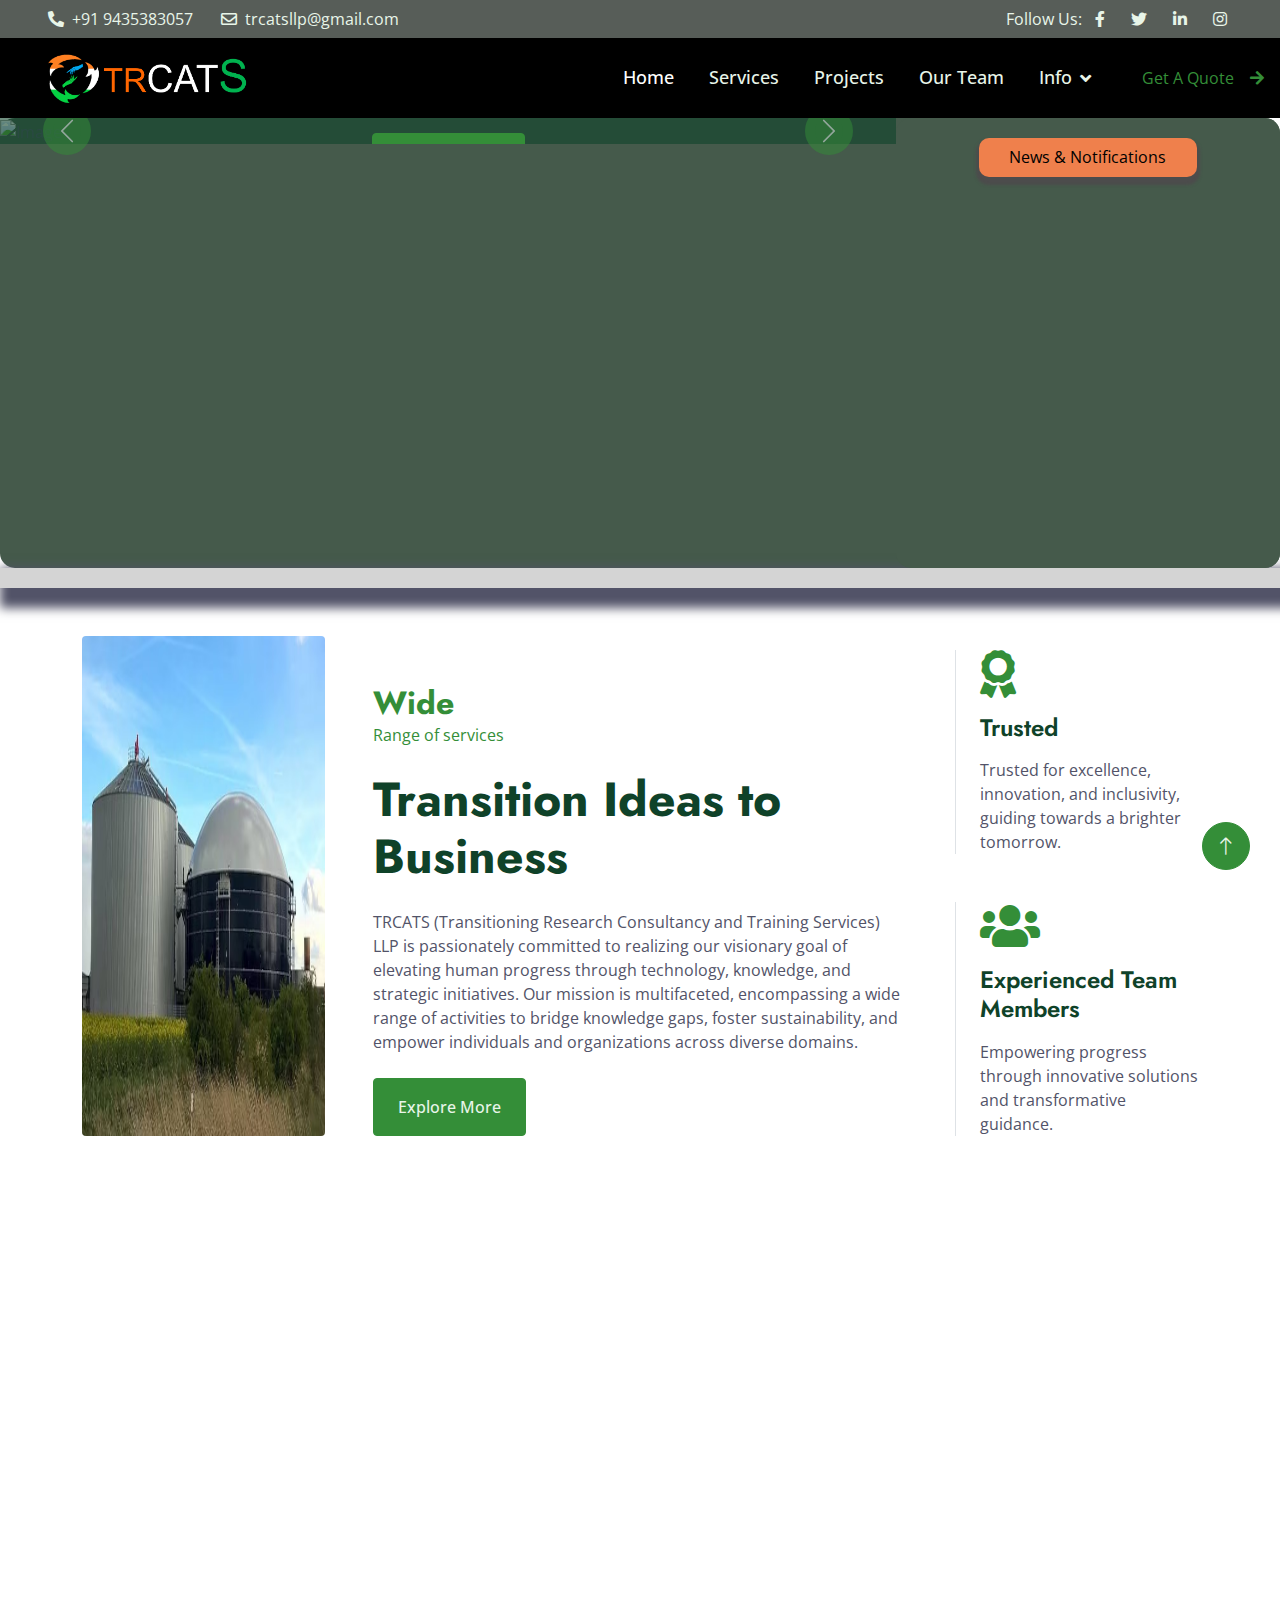
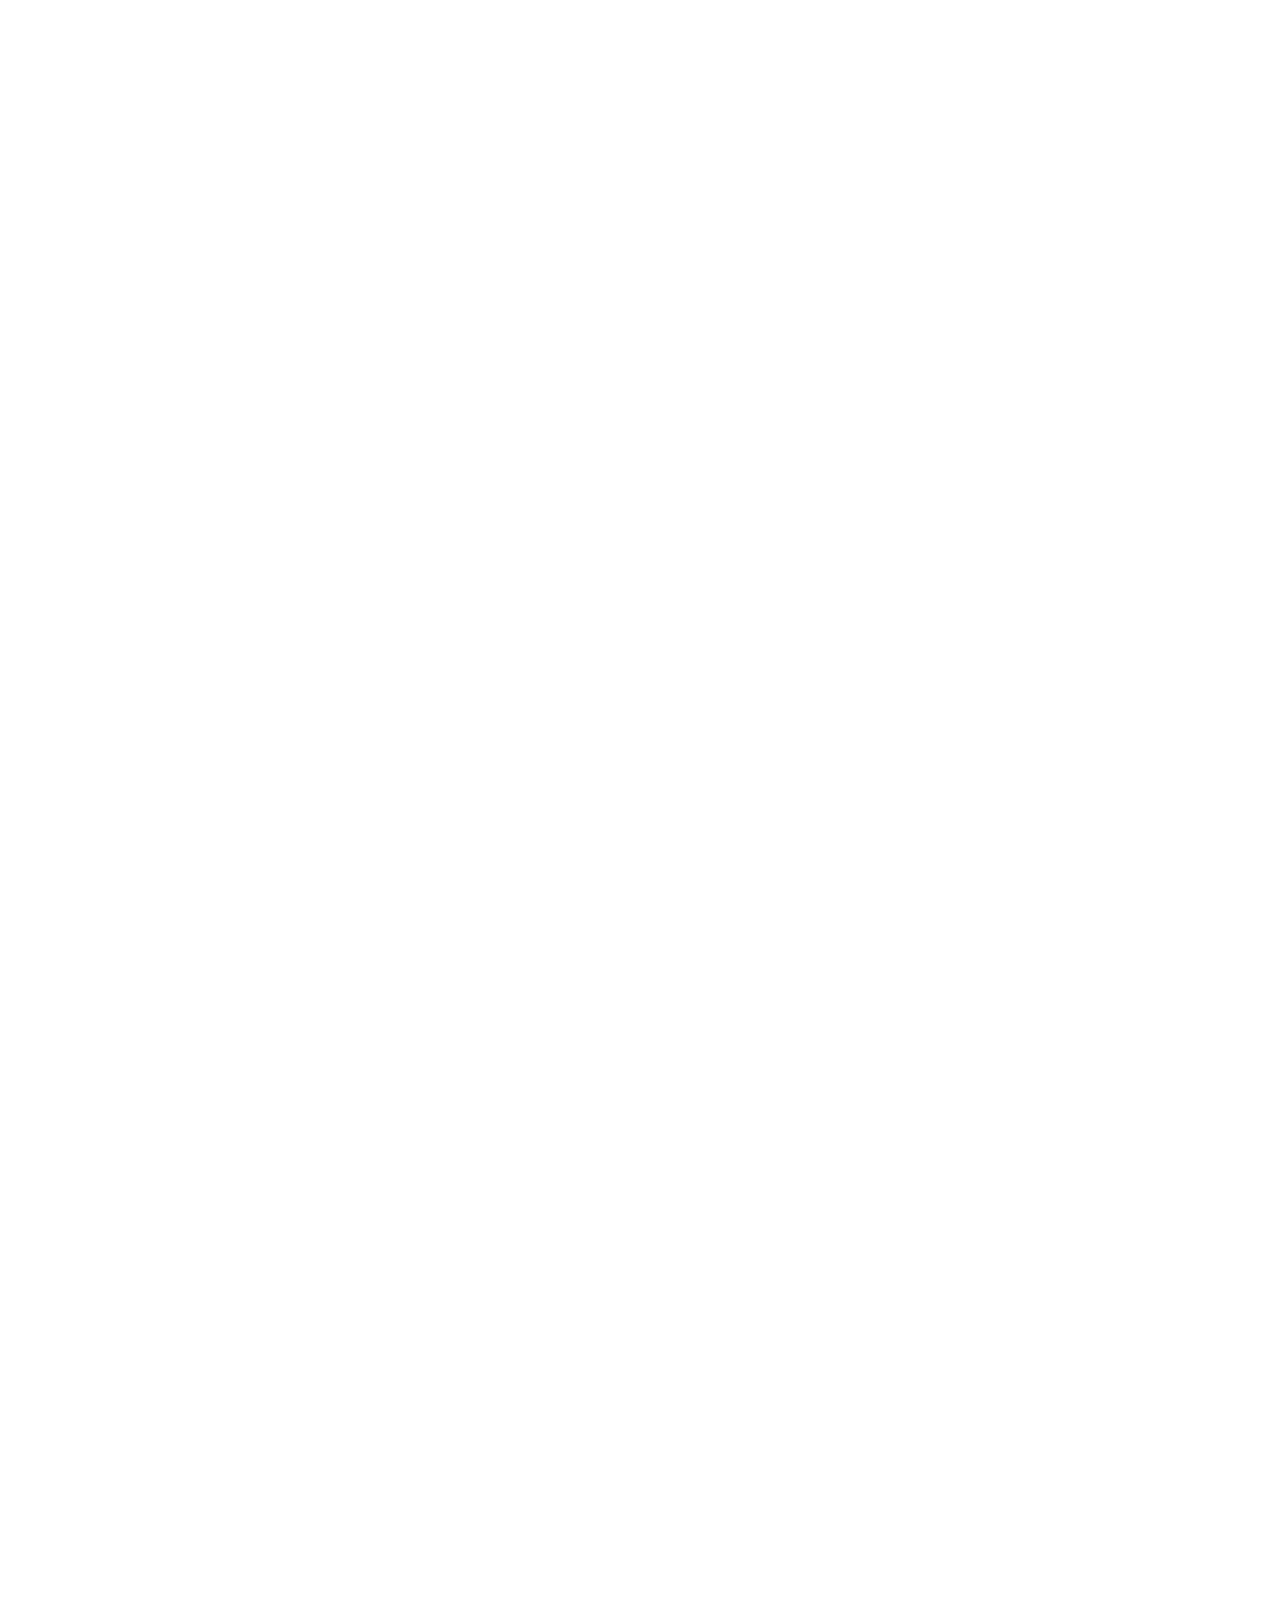
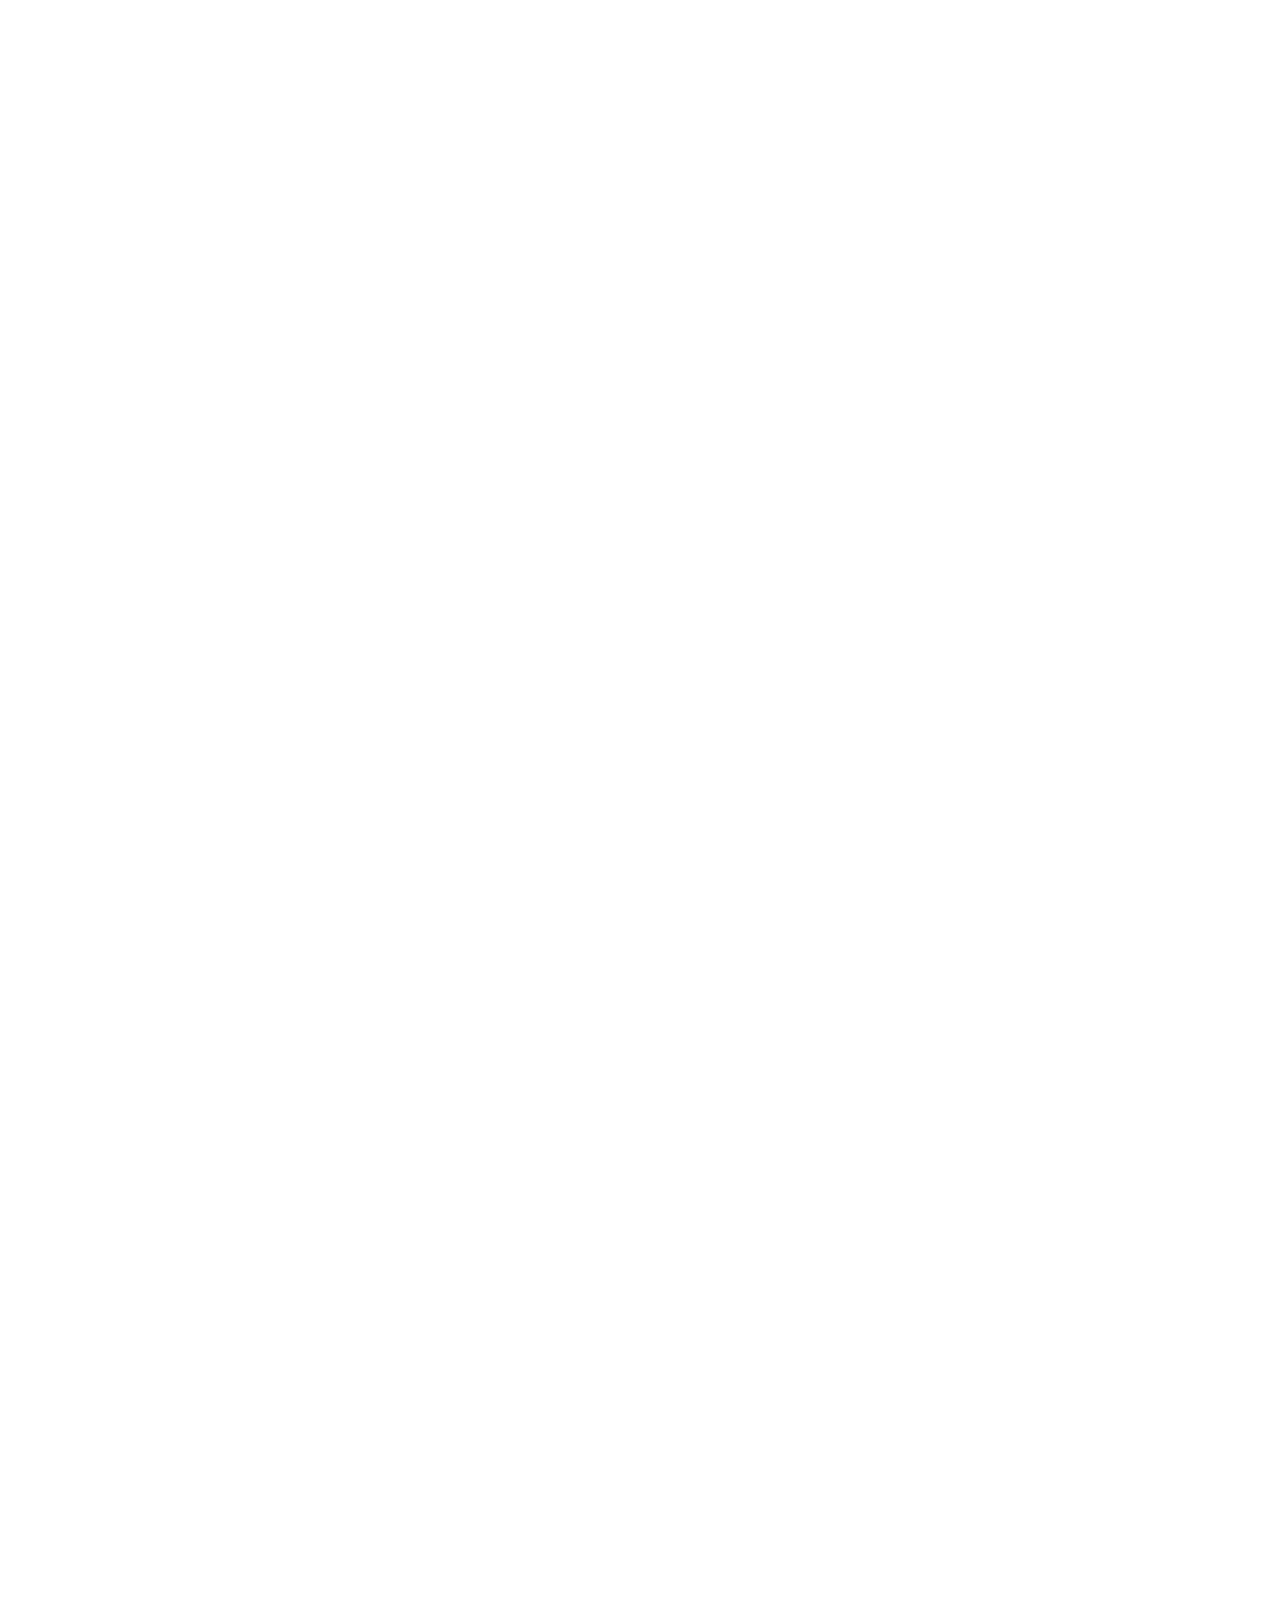
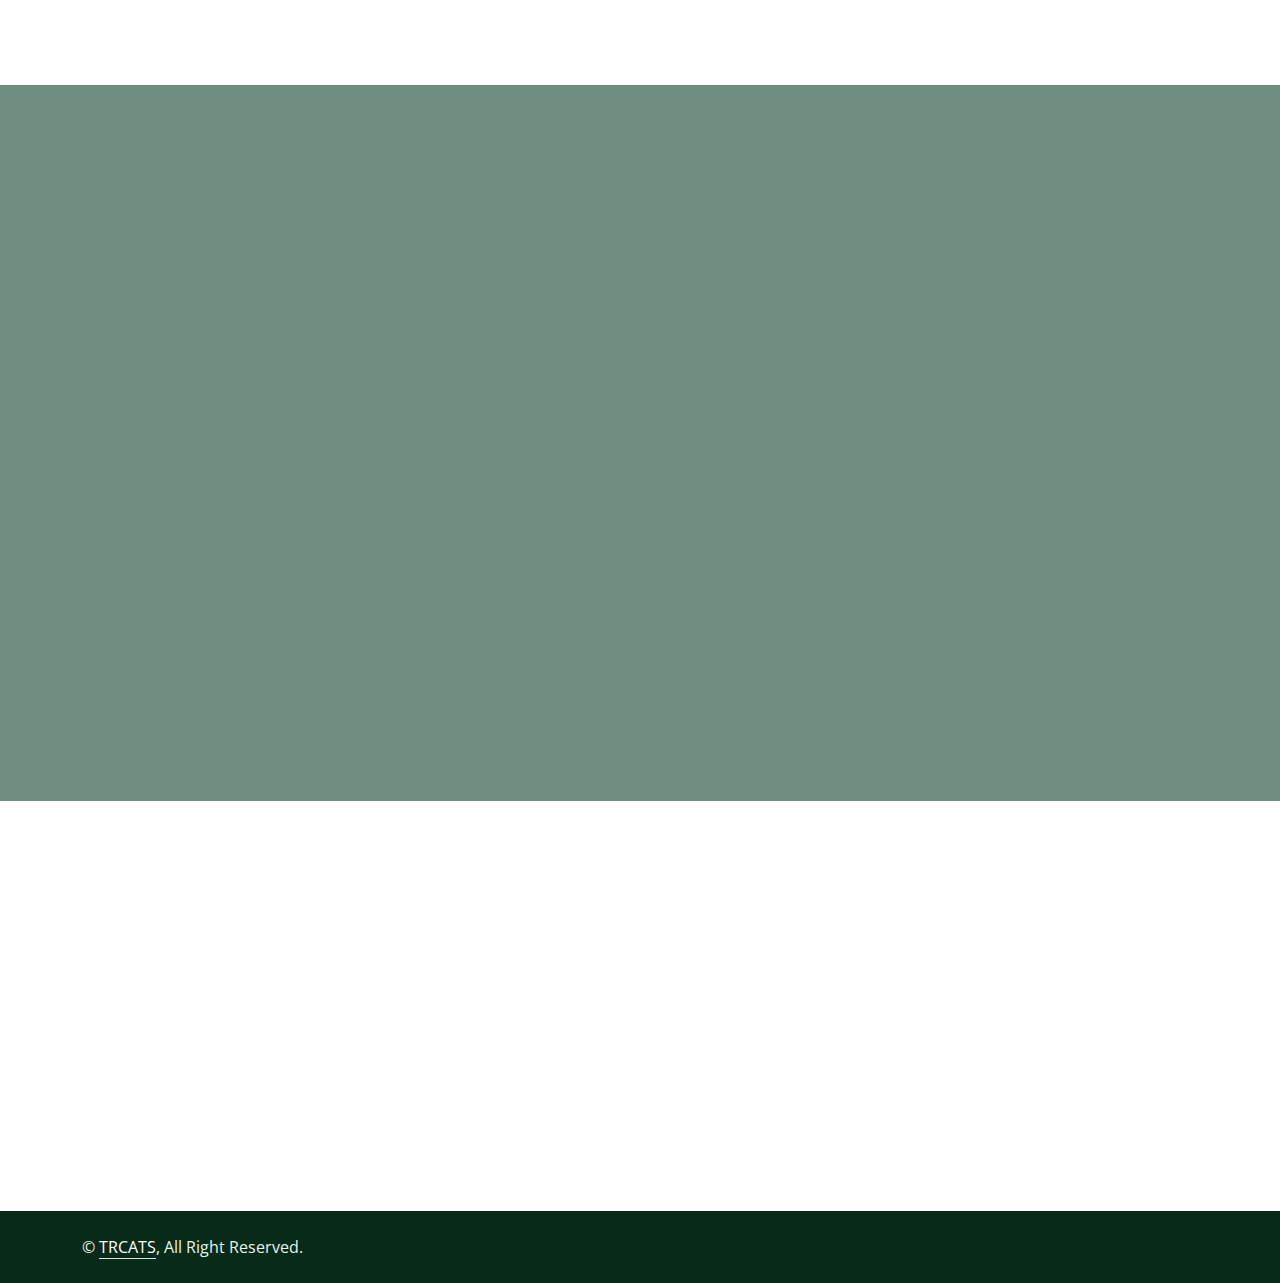
==== commit 7bb89a2b: "minor upgrade" ====
--- a/index.html
+++ b/index.html
@@ -1,3 +1,4 @@
+
 <!DOCTYPE html>
 <html lang="en">
 
@@ -319,7 +320,7 @@
     <div class="container">
       <div class="text-center mx-auto wow fadeInUp" data-wow-delay="0.1s" style="max-width: 500px">
         <p class="fs-5 fw-bold text-primary">Our Services</p>
-        <h1 class="display-5 mb-5">Services That We Offer For You</h1>
+        <h1 class="display-5 mb-5">Services that we offer for you</h1>
       </div>
       <div class="row g-4" id="services">
 
@@ -332,7 +333,7 @@
 
   <!-- Features Start -->
   <div class="container-xxl py-5">
-     
+     
     <div class="container">
       <div class="row g-5 align-items-center">
         <div class="col-lg-6 wow fadeInUp" data-wow-delay="0.1s">
@@ -387,13 +388,13 @@
 
 
   <!-- Projects Start -->
-  <div class="container-xxl py-5" id="ourServices">
+  <div class="container-xxl py-5" id="ourProjects">
     <div class="container">
       <div class="text-center mx-auto wow fadeInUp" data-wow-delay="0.1s" style="max-width: 500px">
         <p class="fs-5 fw-bold text-primary">Our Clients</p>
         <h1 class="display-5 mb-5">Some of Our Projects</h1>
       </div>
-      <div class="row g-4" id="services2">
+      <div class="row g-4" id="ourProjectsList">
 
 
       </div>
@@ -499,10 +500,10 @@
   <!-- Quote End -->
 
   <!-- Footer Start -->
-  <div class="container-fluid bg-dark text-light footer mt-5 py-5 wow fadeIn" data-wow-delay="0.1s">
+  <div class="container-fluid bg-dark text-light footer  wow fadeIn" data-wow-delay="0.1s">
     <div class="container py-5">
-      <div class="row g-5" style="margin: auto; display: flex; justify-content: space-around">
-        <div class="col-lg-3 col-md-6">
+      <div class="row g-5"  id="footer">
+        <div class="footerItem" >
           <h4 class="text-white mb-4">Our Office</h4>
           <p class="mb-2">
             <i class="fa fa-map-marker-alt me-3"></i>Baruah Chuburi, Sonitpur,
@@ -515,7 +516,7 @@
             <i class="fa fa-envelope me-3"></i>
             trcatsllp@gmail.com
           </p>
-          <div class="d-flex pt-2">
+          <div class="d-flex pt-2" >
             <a class="btn btn-square btn-outline-light rounded-circle me-2" href=""><i class="fab fa-twitter"></i></a>
             <a class="btn btn-square btn-outline-light rounded-circle me-2" href=""><i
                 class="fab fa-facebook-f"></i></a>
@@ -524,13 +525,20 @@
                 class="fab fa-linkedin-in"></i></a>
           </div>
         </div>
-        <div class="col-lg-3 col-md-6">
+        <!-- <div class="col-lg-3 col-md-6">
           <h4 class="text-white mb-4">Services</h4>
           <a class="btn btn-link" href="#ourServices">Energy Auditing and Management</a>
           <a class="btn btn-link" href="#ourServices">Carbon Footprint Assessment</a>
           <a class="btn btn-link" href="#ourServices">Green Audit of Institutes</a>
-        </div>
-        <div class="col-lg-3 col-md-6">
+        </div> -->
+        <div class="footerItem">
+          <h4 class="text-white mb-4">Social Links</h4>
+          <a class="btn btn-link" href="#ourServices">Facebook</a>
+          <a class="btn btn-link" href="#ourServices">LinkedIn</a>
+          <a class="btn btn-link" href="#ourServices">Twitter</a>
+      </div>
+      
+        <div class="footerItem">
           <h4 class="text-white mb-4">Quick Links</h4>
           <a class="btn btn-link" href="/about.html">About Us</a>
           <a class="btn btn-link" href="/contact.html">Contact Us</a>
@@ -541,8 +549,6 @@
       </div>
     </div>
   </div>
-  <div id=""></div>
-
   <!-- Footer End -->
 
 
@@ -605,11 +611,11 @@
           range: RANGE
         }).then(response => {
           const values = response.result.values;
-          console.log(values)
+          // console.log(values)
           if (values && values.length > 0) {
             // Insert fetched data into HTML            
             const servicesContainer = document.getElementById('services');
-            const projectList = document.getElementById('services2');
+            const projectList = document.getElementById('ourProjectsList');
             const news = document.getElementById('allItems');
             servicesContainer.innerHTML = values.map(([img, name, description], index) => {
 
@@ -643,24 +649,16 @@
                 count++;
 
                 return `
-  <div class="col-lg-4 col-md-6 portfolio-item wow fadeInUp" data-wow-delay="${index * 0.1}s">
-    <div class="portfolio-inner rounded ">
-        <div class="image-container">
-          <img class="img-fluid" src="${img2}" alt="" style="max-width: 100%; height: 100%; max-height: 100%; object-fit: contain;" />
-        </div>
-        <div class="portfolio-text">
-            <h4 class="text-white mb-4">${projectTitle}</h4>
-            <div class="d-flex">
-                <a class="btn btn-lg-square rounded-circle mx-2" href="${img2}" data-lightbox="portfolio">
-                    <i class="fa fa-eye"></i>
-                </a>
-                <a class="btn btn-lg-square rounded-circle mx-2" href="">
-                    <i class="fa fa-link"></i>
-                </a>
-            </div>
+                <div class="col-lg-4 col-md-6 portfolio-item wow fadeInUp" data-wow-delay="${index * 0.1}s">
+    <div class="card rounded shadow">
+        <img class="card-img-top" src="${img2}" alt="Project Image">
+        <div class="card-body">
+            <h5 class="card-title text-center">${projectTitle}</h5>
         </div>
     </div>
 </div>
+
+
 
 
 
@@ -714,7 +712,7 @@
           range: RANGE
         }).then(response => {
           const values = response.result.values;
-          console.log(values)
+          // console.log(values)
           if (values && values.length > 0) {
             // Insert fetched data into HTML            
             const news = document.getElementById('allItems');
@@ -722,7 +720,7 @@
 
             news.innerHTML = values.map(([ newsTitle,newsLink, newsDescription, newsDate], index) => {
               // Check if the img value is not an empty string
-              console.log("nnew " + newsTitle);
+              // console.log("nnew " + newsTitle);
 
               if (newsTitle.trim() !== "" || newsTitle) {
 
@@ -968,7 +966,20 @@
     }, 10000);
   </script>
 
+<script>
+  document.addEventListener('DOMContentLoaded', function() {
+      var backToTopBtn = document.querySelector('.back-to-top');
+      
+      backToTopBtn.addEventListener('click', function(e) {
+          e.preventDefault();
+          window.scrollTo({
+              top: 0,
+              behavior: 'auto'
+          });
+      });
+  });
+</script>
 
 </body>
 
-</html>+</html>
--- a/css/style.css
+++ b/css/style.css
@@ -144,6 +144,15 @@
     .navbtn{
       background-color: #fff;
   }
+  .navbar-nav{
+    background-color: white;
+   
+}
+.navbar-nav a{
+    text-decoration: none;
+    color: black !important; /* Added !important for increased specificity */
+   
+}
 }
 
 @media (min-width: 992px) {
@@ -162,6 +171,7 @@
         visibility: visible;
         transition: .5s;
         opacity: 1;
+        background-color: gray;
     }
   
 }
@@ -399,7 +409,11 @@
 
 .portfolio-inner:hover .portfolio-text {
     transition-delay: .3s;
-    opacity: 1;
+    background-color: rgb(52, 52, 52);
+    color: black;
+    text-align: center;
+
+    opacity: 0.8;
 }
 
 .portfolio-inner .portfolio-text .btn {
@@ -857,6 +871,7 @@
     
 }
 
+
 .left{
     width: 30vw;
 }
@@ -877,7 +892,8 @@
         grid-template-columns: auto auto ;
     }
     .team-text{
-        scale:  0.8;
+      font-size: x-small;
+        scale:  0.6;
     }
     .navbar-nav{
         background-color: white;
@@ -910,9 +926,7 @@
 }
 
 
-#ourProjects {
-    margin-bottom: 100px; /* Adjust margin as needed to prevent overlap */
-  }
+
   
  
   .both{
@@ -949,7 +963,7 @@
       padding-left: 15px;
       padding-right: 15px;
     }
-    #projectList{
+    #ourProjectsList{
       width:90vw;
         display: grid;
         grid-template-columns:auto auto;
@@ -963,9 +977,7 @@
     .portfolio-inner{
       width: 90%;
     }
-    .container-fluid{
-      display: none;
-    }
+  
     .both{
       background-color: white;
     }
@@ -975,4 +987,22 @@
   
  
   }
-
+  #footer {
+    display: grid;
+    grid-template-columns: repeat(auto-fit, minmax(200px, 1fr)); /* Minimum 200px width for each column */
+    gap: 5px; /* Adjust the gap between grid items as needed */
+    margin-top: 0;
+    padding-top: 0;
+    grid-auto-flow: row;
+    justify-content: center;
+    align-content: center;
+}
+
+
+
+.footerItem{
+  margin-left: 20px;
+}
+
+
+
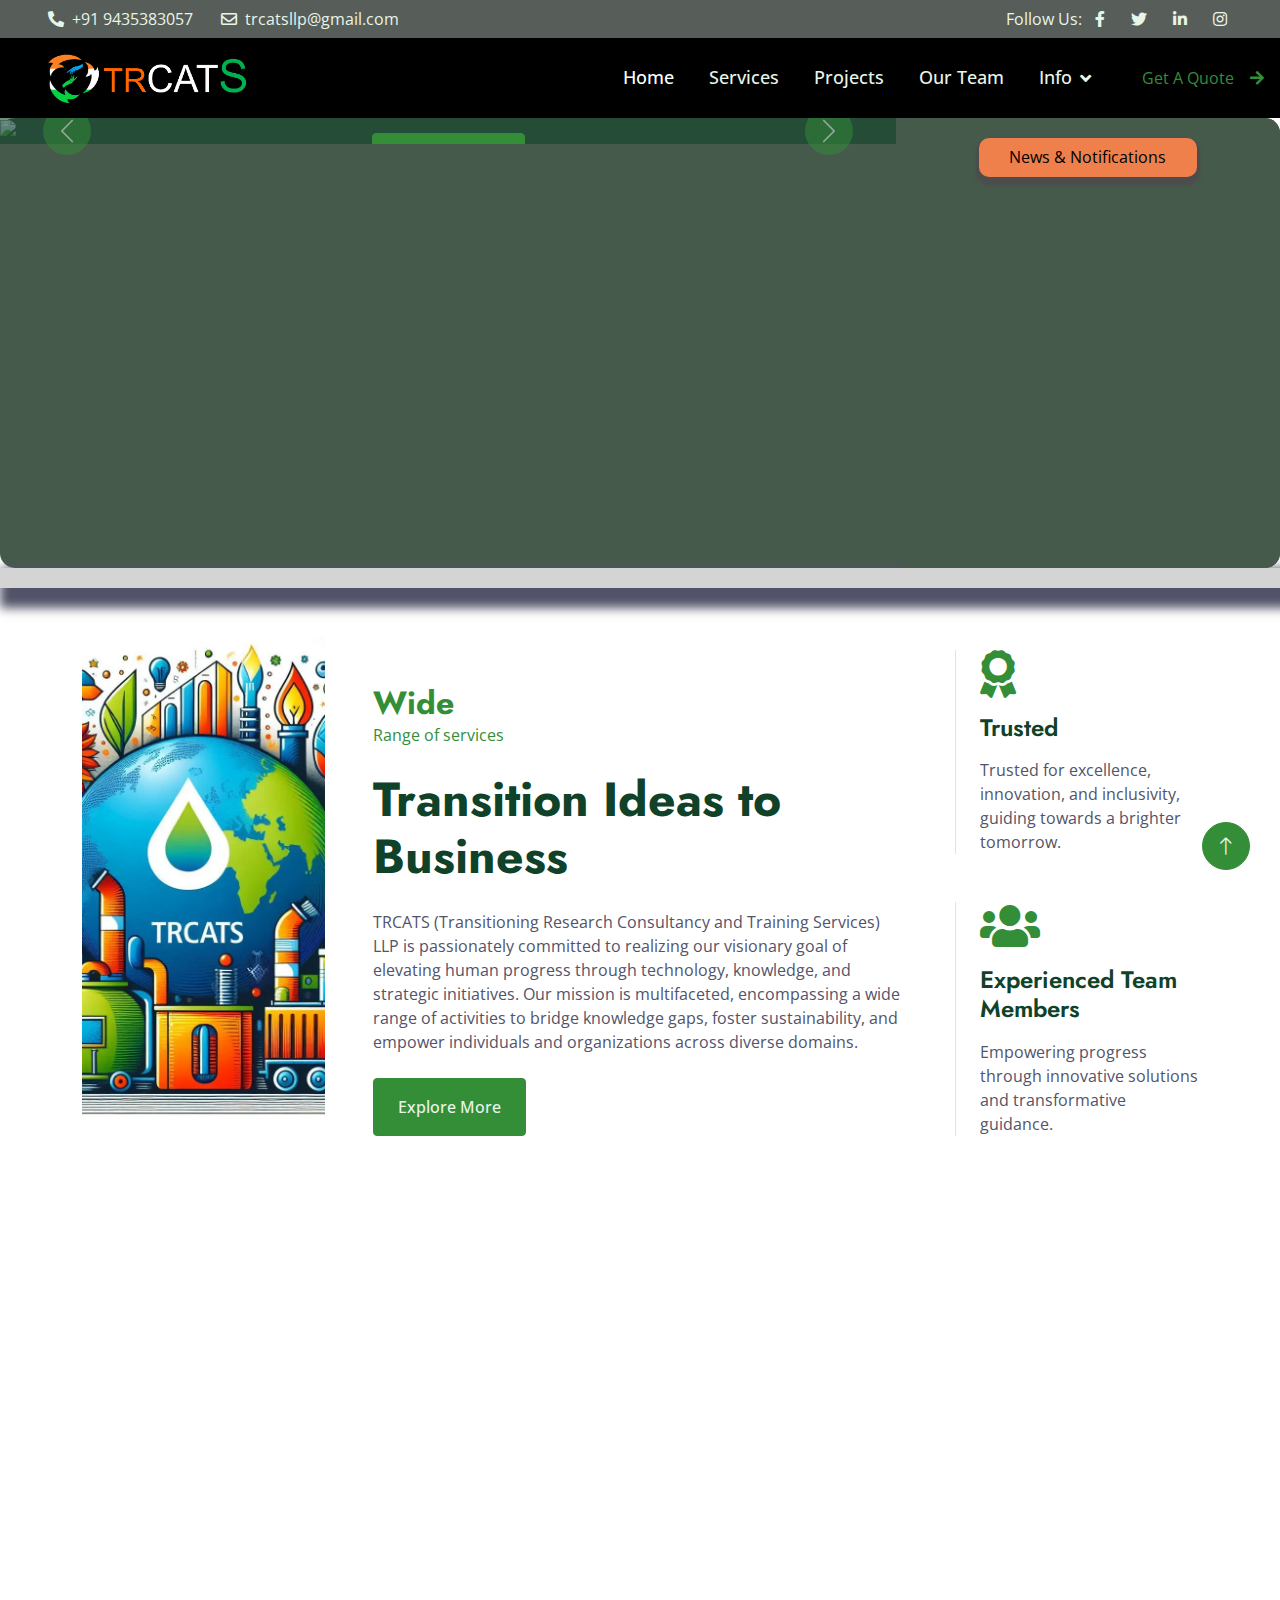
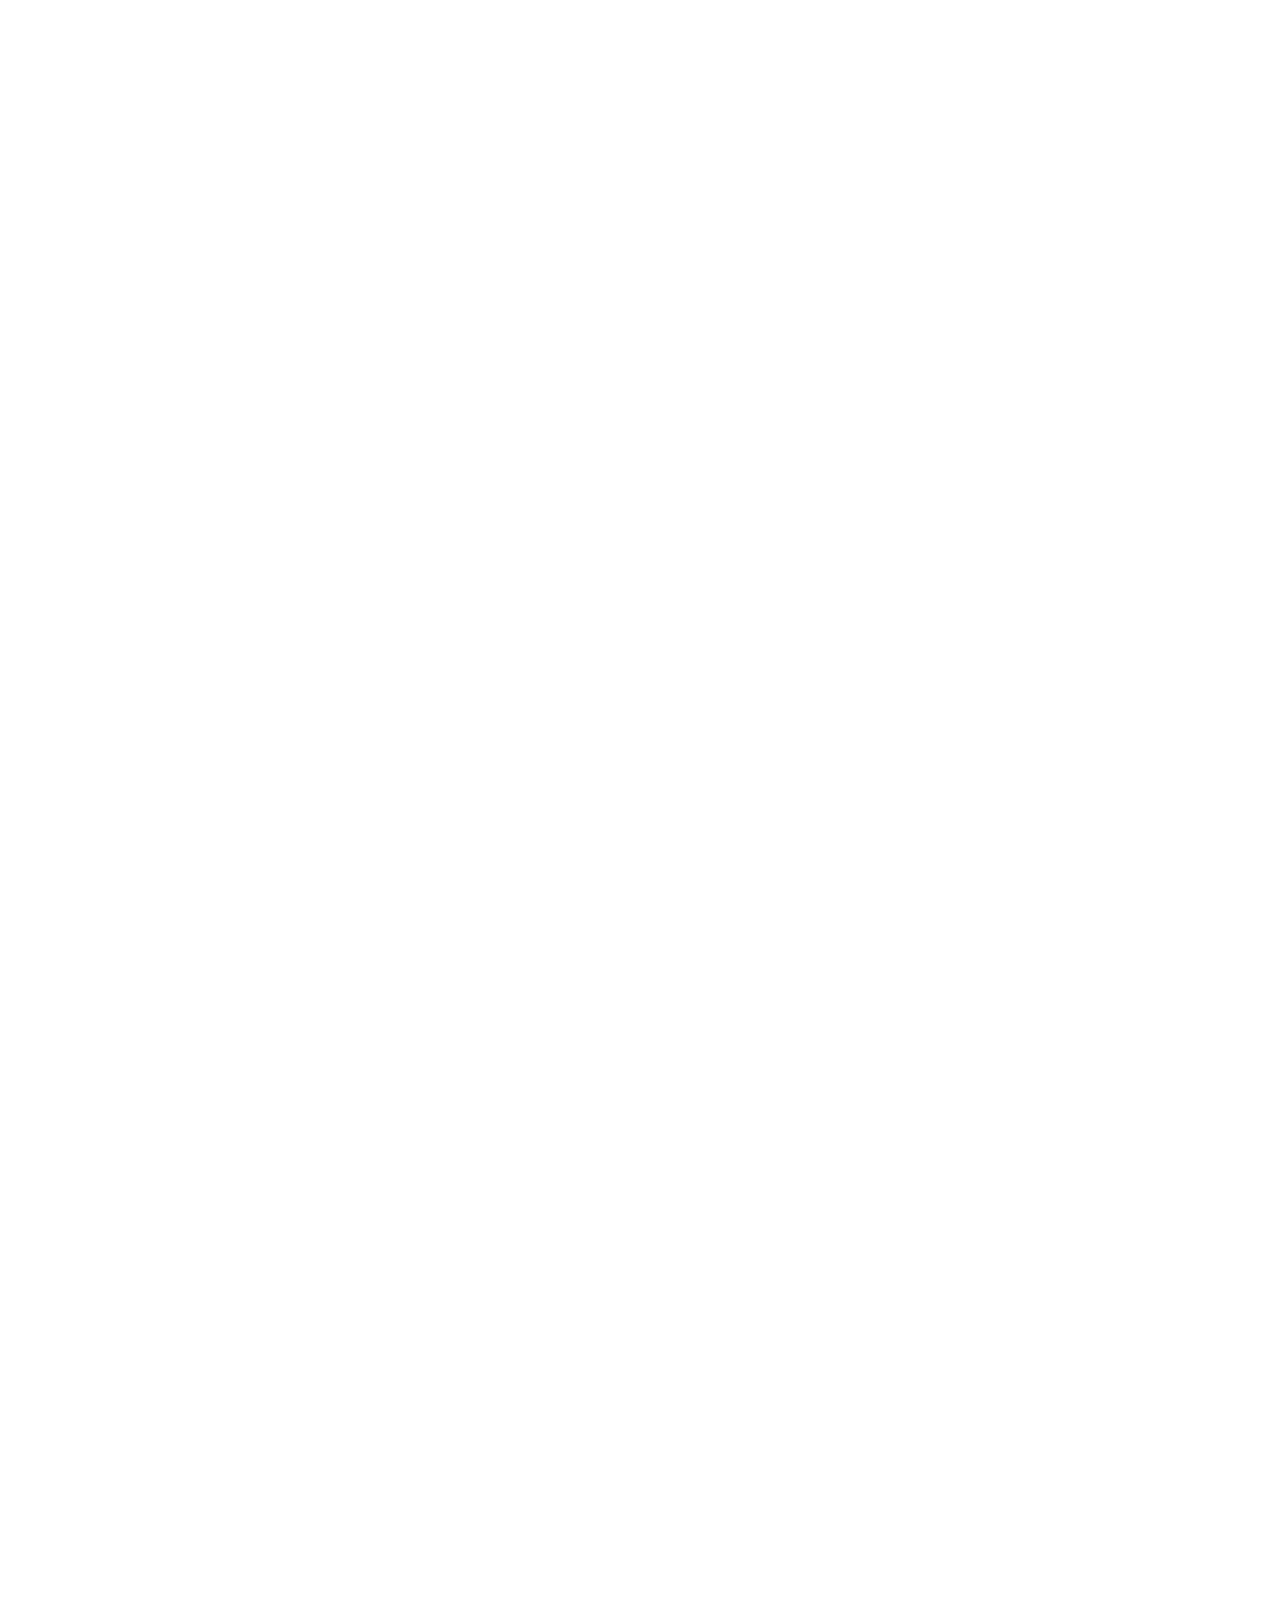
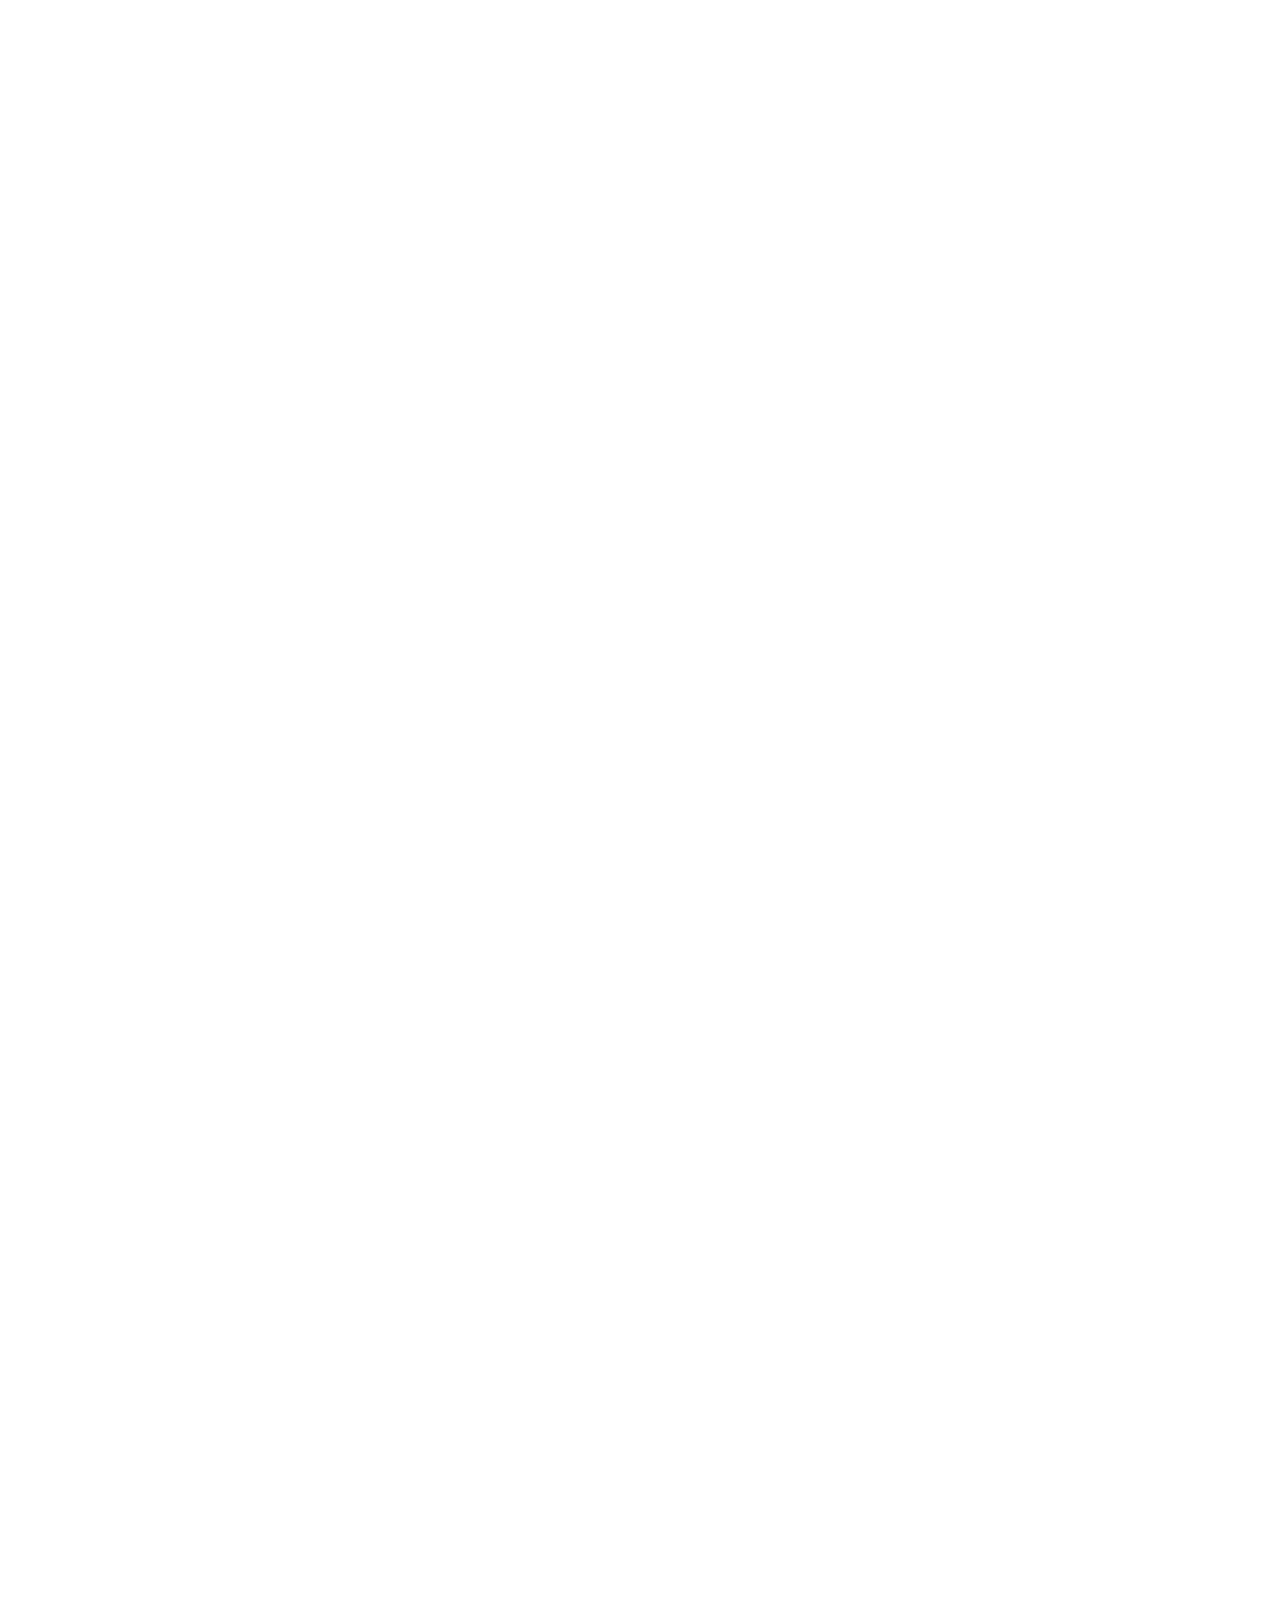
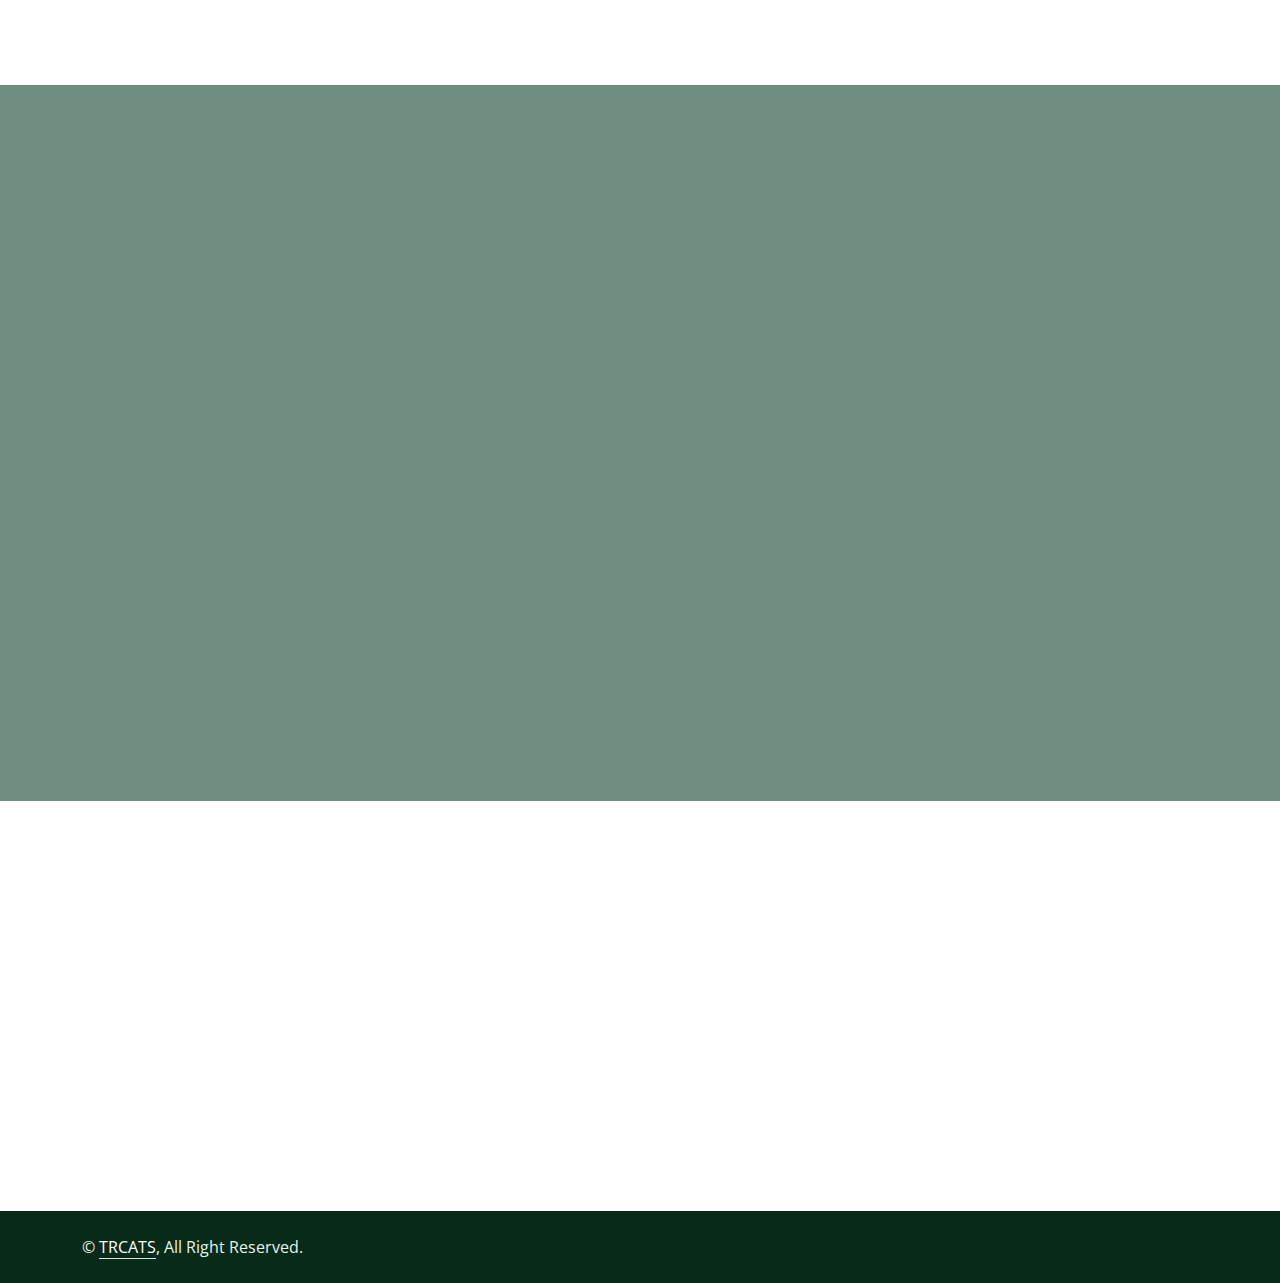
==== commit 13375b21: "fix" ====
--- a/index.html
+++ b/index.html
@@ -247,7 +247,7 @@
     <div class="container">
       <div class="row g-5 align-items-end">
         <div class="col-lg-3 col-md-5 wow fadeInUp sideImageContainer" data-wow-delay="0.1s">
-          <img class="img-fluid rounded" data-wow-delay="0.1s" src="img/sidePortrat.avif" />
+          <img id="wideImg" class="img-fluid rounded" data-wow-delay="0.1s" src="img/Designer.webp" />
         </div>
         <div class="col-lg-6 col-md-7 wow fadeInUp" data-wow-delay="0.3s">
           <h1 class="display-1 text-primary mb-0" style="font-size: xx-large;">Wide </h1>
@@ -390,7 +390,7 @@
   <!-- Projects Start -->
   <div class="container-xxl py-5" id="ourProjects">
     <div class="container">
-      <div class="text-center mx-auto wow fadeInUp" data-wow-delay="0.1s" style="max-width: 500px">
+      <div class="text-center mx-auto wow fadeInUp" data-wow-delay="0.1s" style="width: 90vw">
         <p class="fs-5 fw-bold text-primary">Our Clients</p>
         <h1 class="display-5 mb-5">Some of Our Projects</h1>
       </div>
@@ -501,7 +501,7 @@
 
   <!-- Footer Start -->
   <div class="container-fluid bg-dark text-light footer  wow fadeIn" data-wow-delay="0.1s">
-    <div class="container py-5">
+    <div class="container footerMain py-5">
       <div class="row g-5"  id="footer">
         <div class="footerItem" >
           <h4 class="text-white mb-4">Our Office</h4>
@@ -649,9 +649,9 @@
                 count++;
 
                 return `
-                <div class="col-lg-4 col-md-6 portfolio-item wow fadeInUp" data-wow-delay="${index * 0.1}s">
-    <div class="card rounded shadow">
-        <img class="card-img-top" src="${img2}" alt="Project Image">
+  <div class="col-lg-4 col-md-6 portfolio-item wow fadeInUp" data-wow-delay="${index * 0.1}s">
+    <div class="card p-2 shadow" style ="border-radius:10px">
+        <img class="card-img-top"  src="${img2}" alt="Project Image">
         <div class="card-body">
             <h5 class="card-title text-center">${projectTitle}</h5>
         </div>
--- a/css/style.css
+++ b/css/style.css
@@ -220,7 +220,7 @@
 }
 
 .page-header {
-    background: linear-gradient(rgba(15, 66, 41, .6), rgba(15, 66, 41, .6)), url(../img/sidePortrat.avif) center center no-repeat;
+    background: linear-gradient(rgba(15, 66, 41, .6), rgba(15, 66, 41, .6)), url(../img/Designer.webp) center center no-repeat;
     background-size: cover;
 }
 
@@ -963,11 +963,23 @@
       padding-left: 15px;
       padding-right: 15px;
     }
+    #ourProjects{
+      margin: auto;
+    }
     #ourProjectsList{
-      width:90vw;
+        width:92vw;
         display: grid;
         grid-template-columns:auto auto;
         height: auto;
+        margin-left: 0;
+        margin: auto;
+    }
+    .portfolio-item{
+      width: 45vw;
+      font-size: xx-small;
+    }
+    .portfolio-item .card-body h5{
+      font-size: small;
     }
     #services2{
       display: grid;
@@ -983,6 +995,9 @@
     }
     .grayshadow{
       display: none;
+    }
+    .newsContainer{
+      margin-top: 20px;
     }
   
  
@@ -994,15 +1009,20 @@
     margin-top: 0;
     padding-top: 0;
     grid-auto-flow: row;
-    justify-content: center;
+    justify-content: space-between;
     align-content: center;
+    justify-items:flex-end;
 }
 
 
 
 .footerItem{
-  margin-left: 20px;
-}
-
-
-
+  width: 95%;
+  padding-left: 40px;
+}
+#wideImg{
+  object-fit: cover;
+}
+
+
+
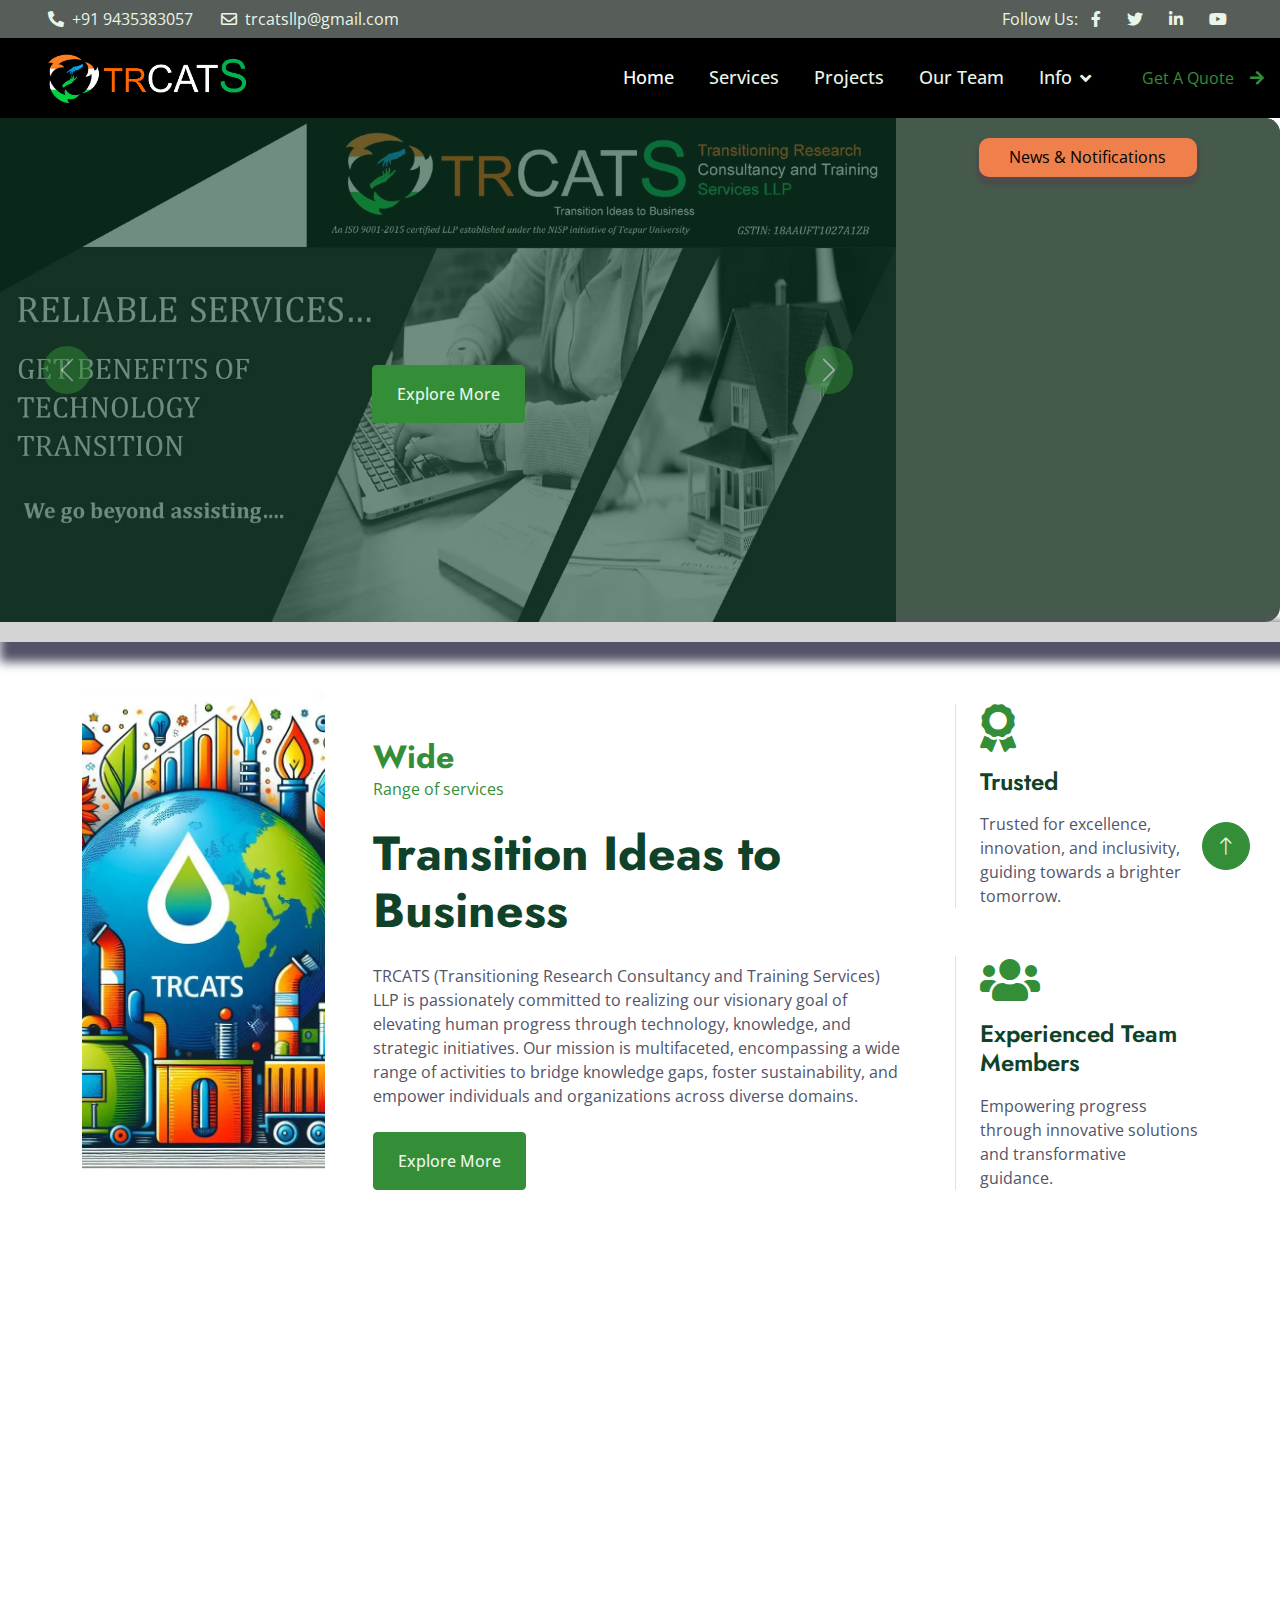
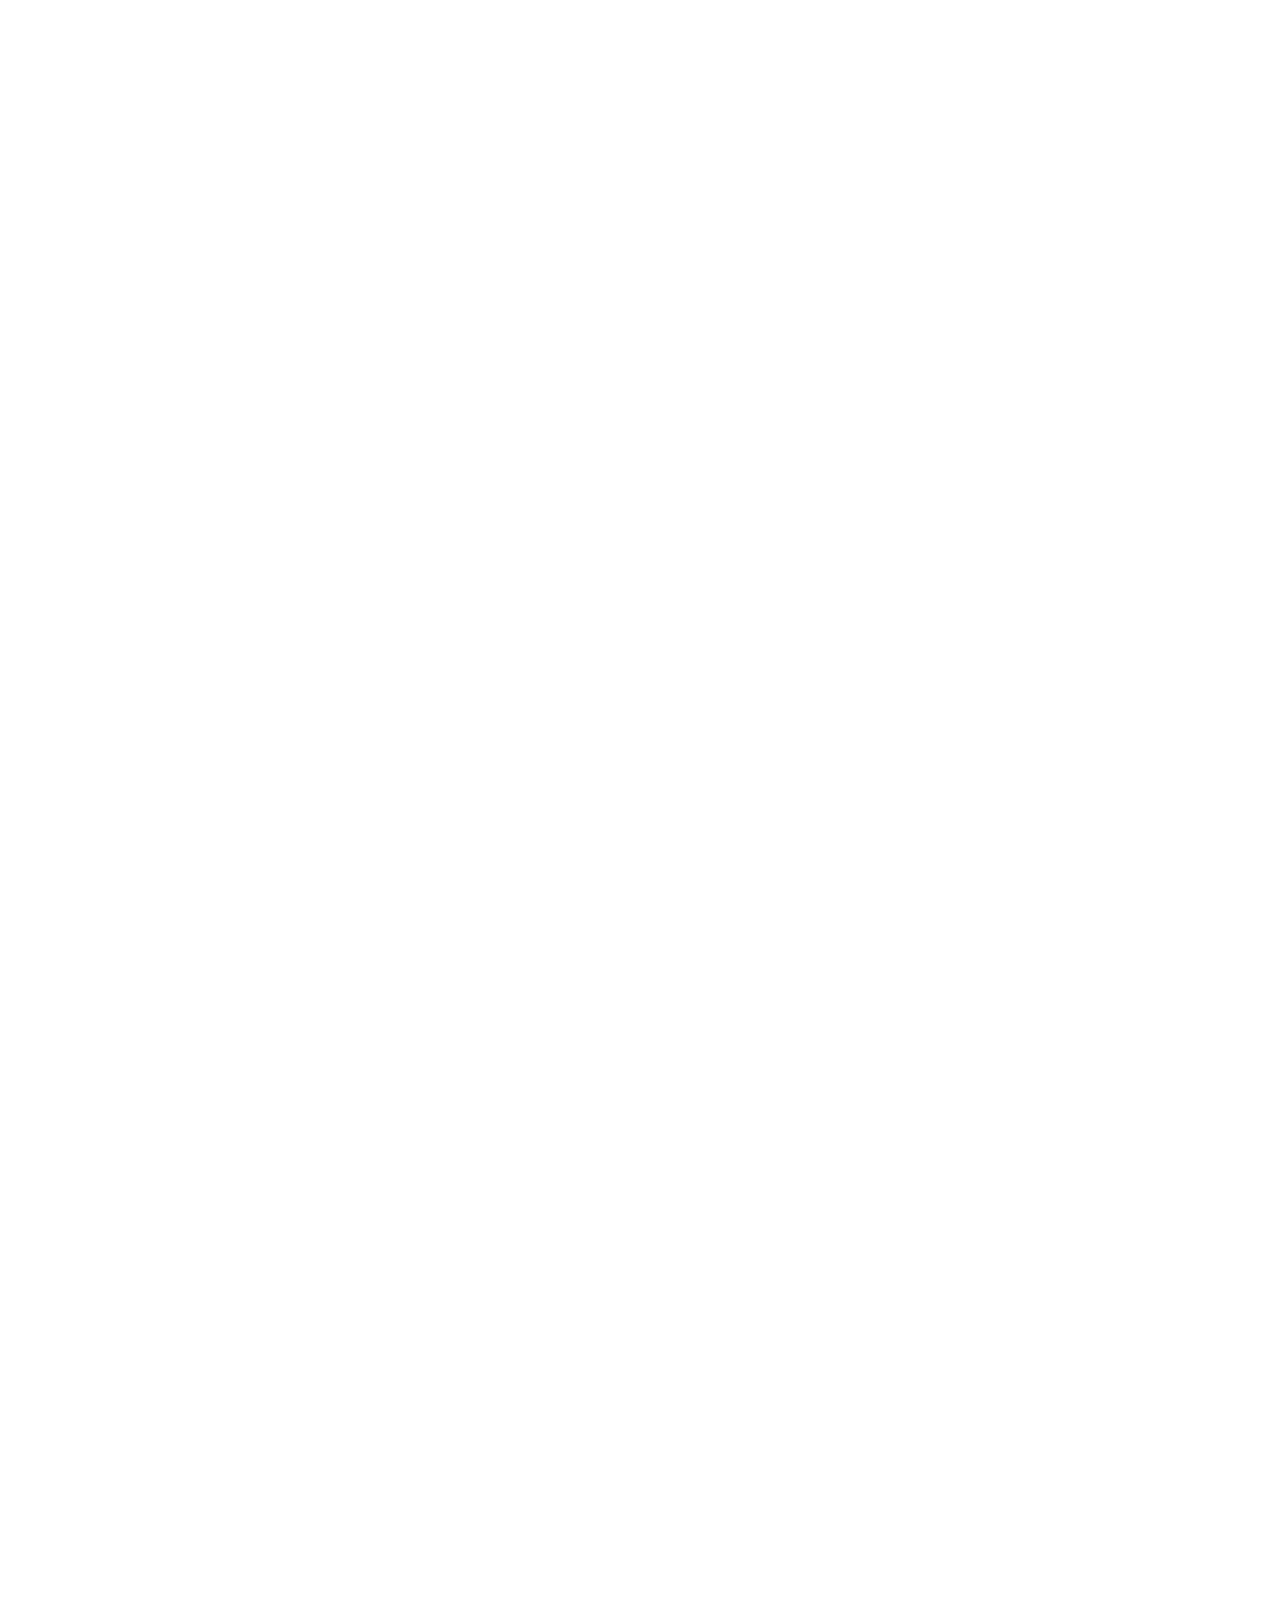
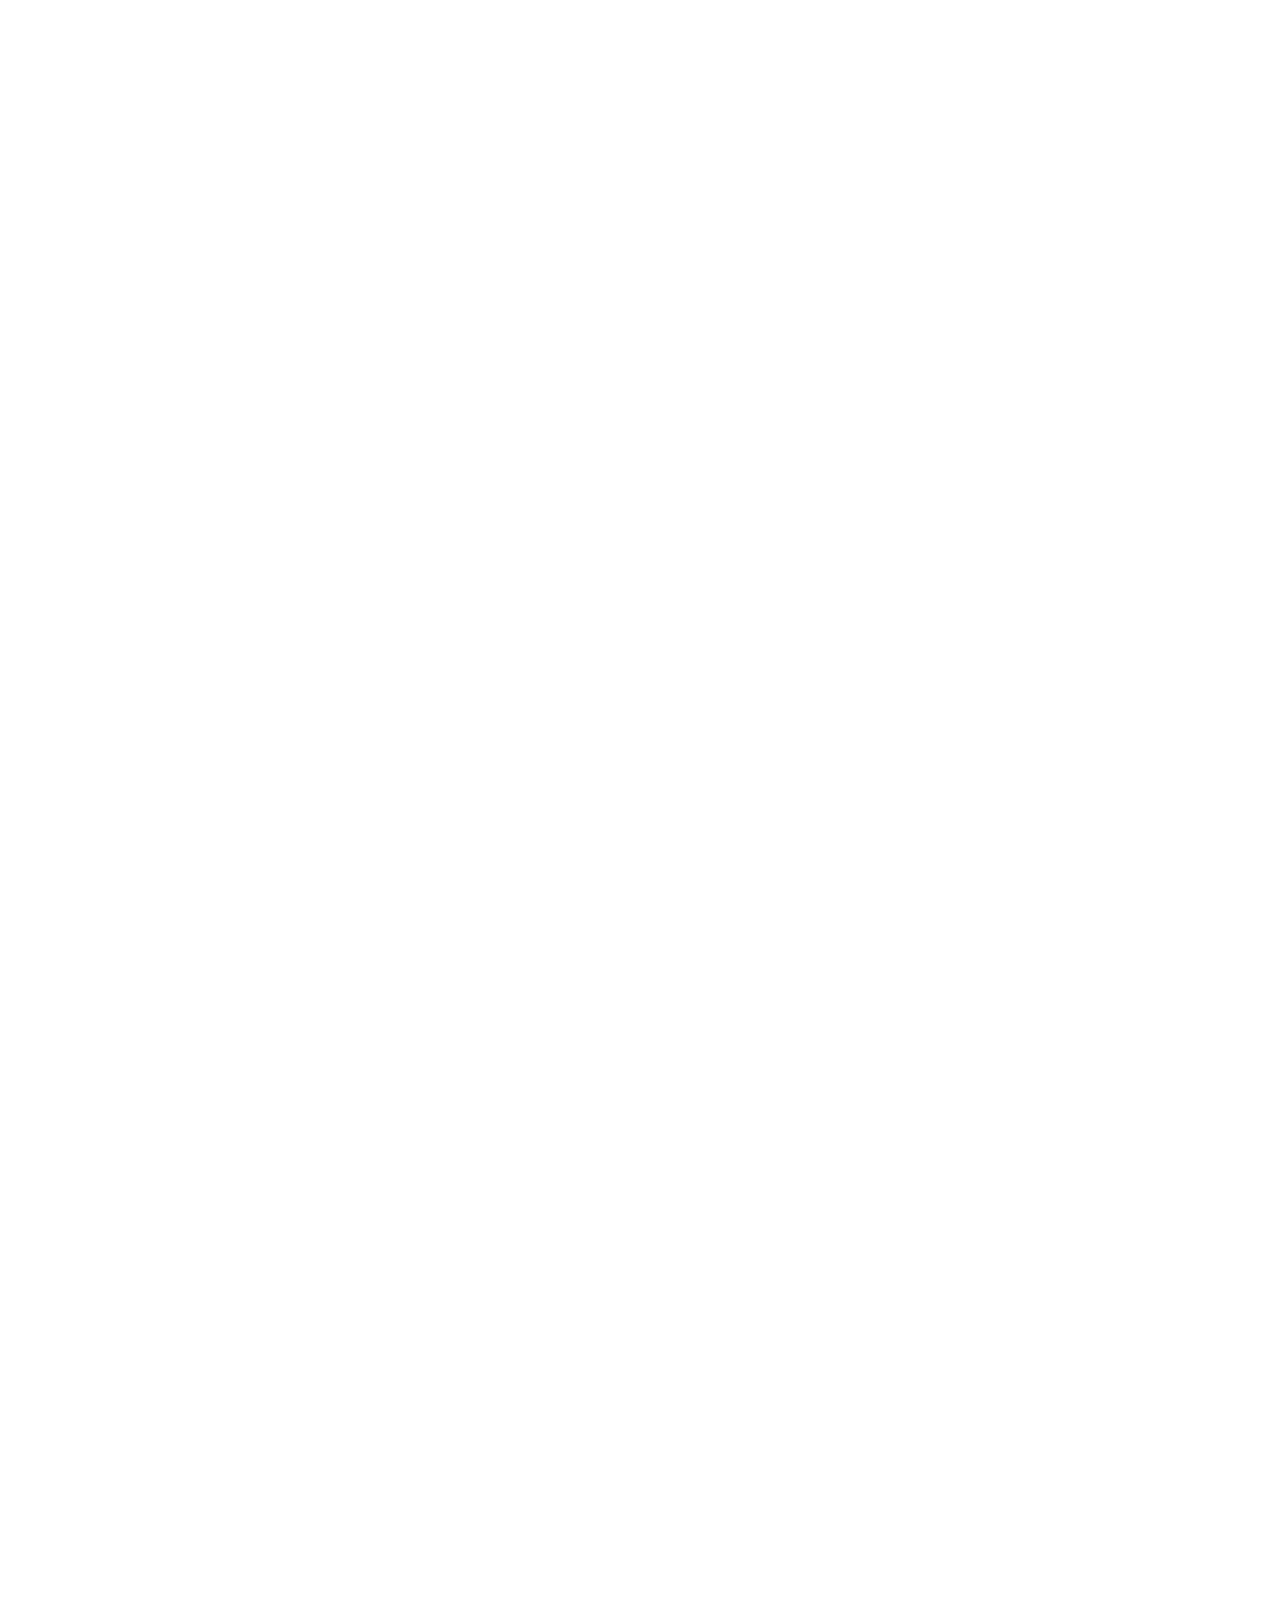
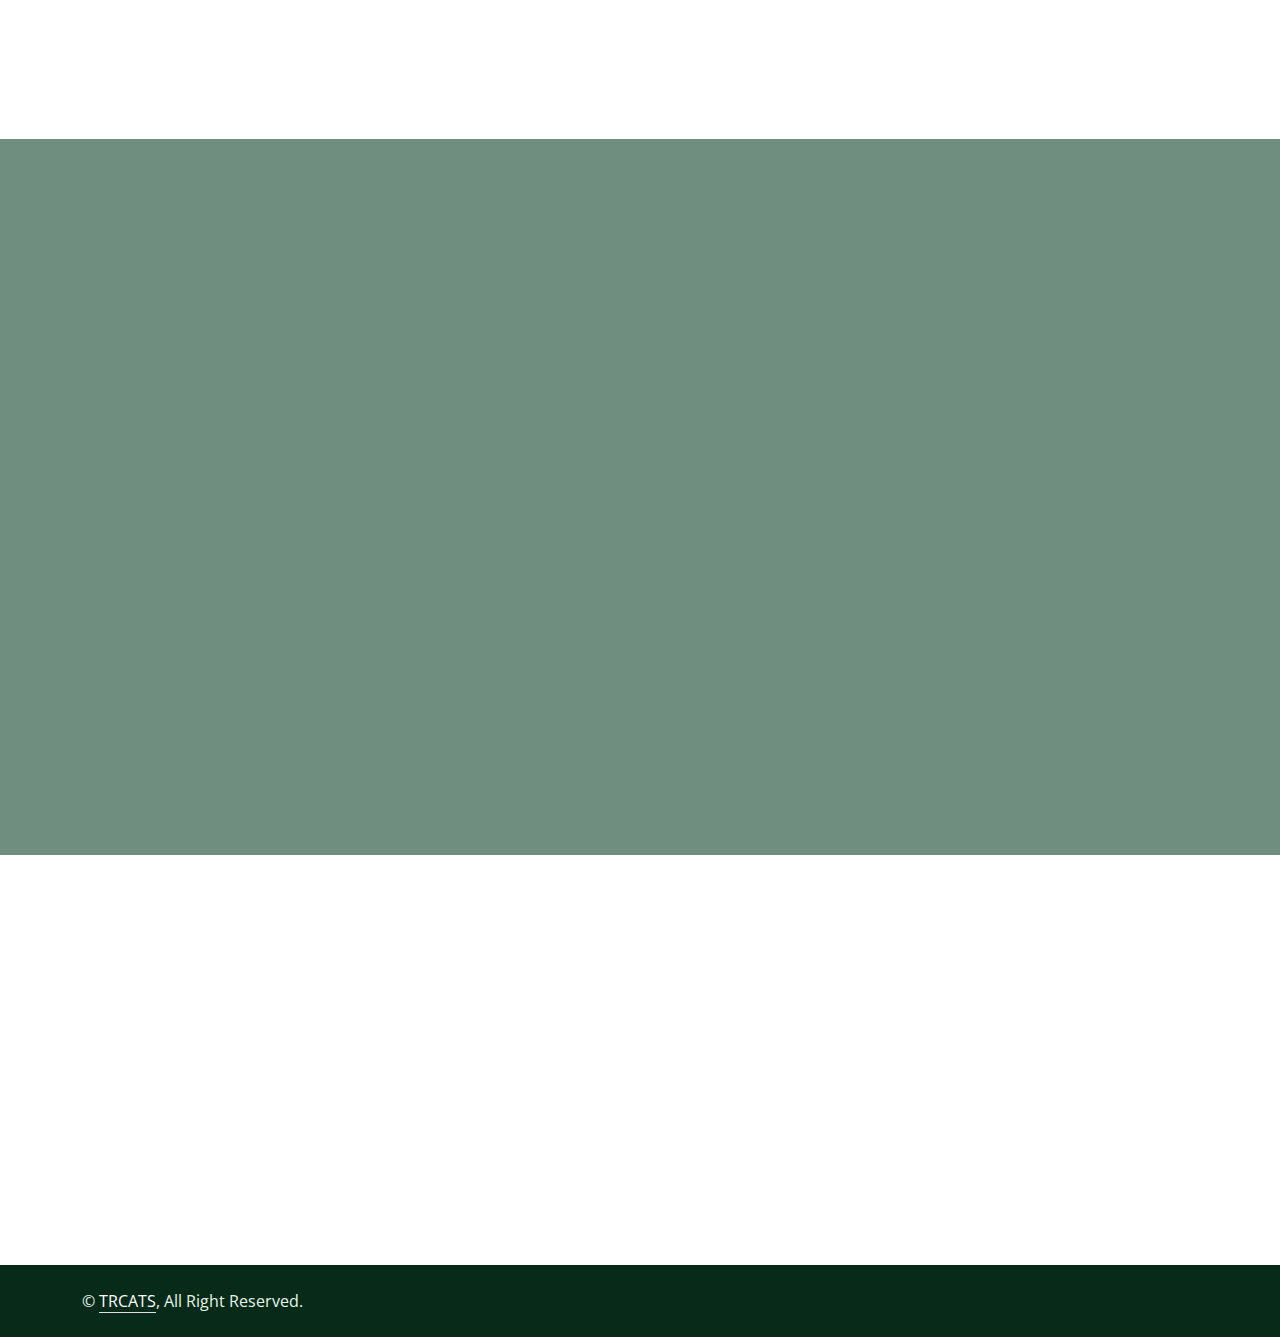
==== commit 206ae1b9: "fix" ====
--- a/index.html
+++ b/index.html
@@ -67,10 +67,10 @@
       <div class="col-lg-5 px-5 text-end">
         <div class="h-100 d-inline-flex align-items-center mx-n2">
           <span>Follow Us:</span>
-          <a class="btn btn-link text-light" href=""><i class="fab fa-facebook-f"></i></a>
-          <a class="btn btn-link text-light" href=""><i class="fab fa-twitter"></i></a>
-          <a class="btn btn-link text-light" href=""><i class="fab fa-linkedin-in"></i></a>
-          <a class="btn btn-link text-light" href=""><i class="fab fa-instagram"></i></a>
+          <a class="btn btn-link text-light" target="_blank" href="https://www.facebook.com/people/Trcats-LLP/61558337247896/"><i class="fab fa-facebook-f"></i></a>
+          <a class="btn btn-link text-light" target="_blank" href="https://twitter.com/TrcatsLLP"><i class="fab fa-twitter"></i></a>
+          <a class="btn btn-link text-light" target="_blank" href="https://www.linkedin.com/company/trcats/?originalSubdomain=in"><i class="fab fa-linkedin-in"></i></a>
+          <a class="btn btn-link text-light" target="_blank" href="https://www.youtube.com/@TRCATSLLP"><i class="fab fa-youtube"></i></a>
         </div>
       </div>
     </div>
@@ -116,7 +116,7 @@
       <div id="header-carousel" class="carousel slide" data-bs-ride="carousel">
         <div class="carousel-inner">
           <div class="carousel-item active">
-            <img class="w-100" src="img/For Website Landing Page 2.png" alt="Image" />
+            <img class="w-100" src="img/landinPage2.webp" alt="Image" />
             <div class="carousel-caption">
               <div class="container">
                 <div class="row justify-content-center">
@@ -132,7 +132,7 @@
             </div>
           </div>
           <div class="carousel-item">
-            <img class="w-100" src="img/Banner_Design 2.png" alt="Image" />
+            <img class="w-100" src="img/BannerDesign.webp" alt="Image" />
             <div class="carousel-caption">
               <div class="container">
                 <div class="row justify-content-center">
@@ -489,7 +489,7 @@
                 const message = document.getElementById('message').value;
 
                 // Open the user's default email client with pre-filled fields
-                window.open(`mailto:nrdsraz@gmail.com?subject=${subject}&body=${name}: ${message}`);
+                window.open(`mailto: trcatsllp@gmail.com?subject=${subject}&body=${name}: ${message}`);
               }
             </script>
           </div>
@@ -533,9 +533,10 @@
         </div> -->
         <div class="footerItem">
           <h4 class="text-white mb-4">Social Links</h4>
-          <a class="btn btn-link" href="#ourServices">Facebook</a>
-          <a class="btn btn-link" href="#ourServices">LinkedIn</a>
-          <a class="btn btn-link" href="#ourServices">Twitter</a>
+          <a class="btn btn-link" target="_blank" href="https://www.facebook.com/profile.php?id=61558337247896">Facebook</a>
+          <a class="btn btn-link" target="_blank" href="https://www.linkedin.com/company/trcats/?originalSubdomain=in">LinkedIn</a>
+          <a class="btn btn-link" target="_blank" href="https://twitter.com/TrcatsLLP">Twitter</a>
+          <a class="btn btn-link" href="https://wa.me/+919435383057">WhatsApp</a>
       </div>
       
         <div class="footerItem">
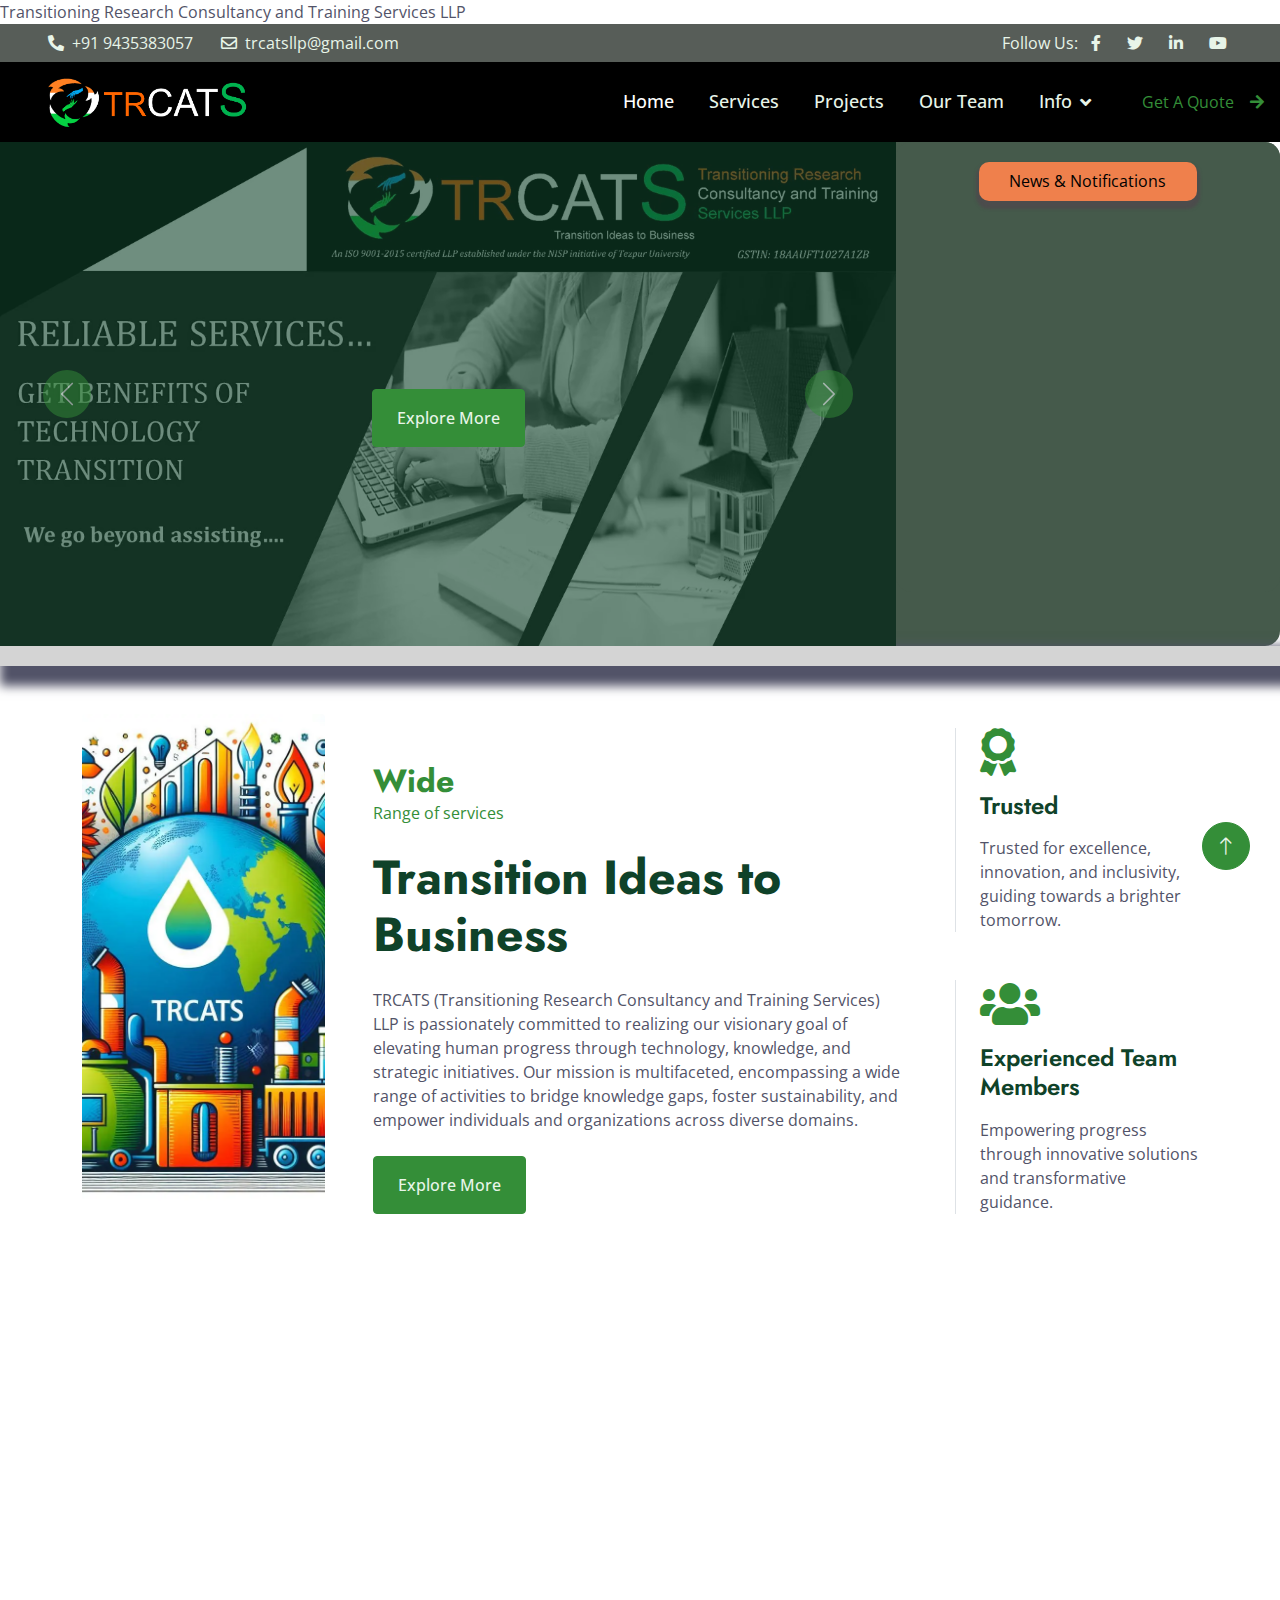
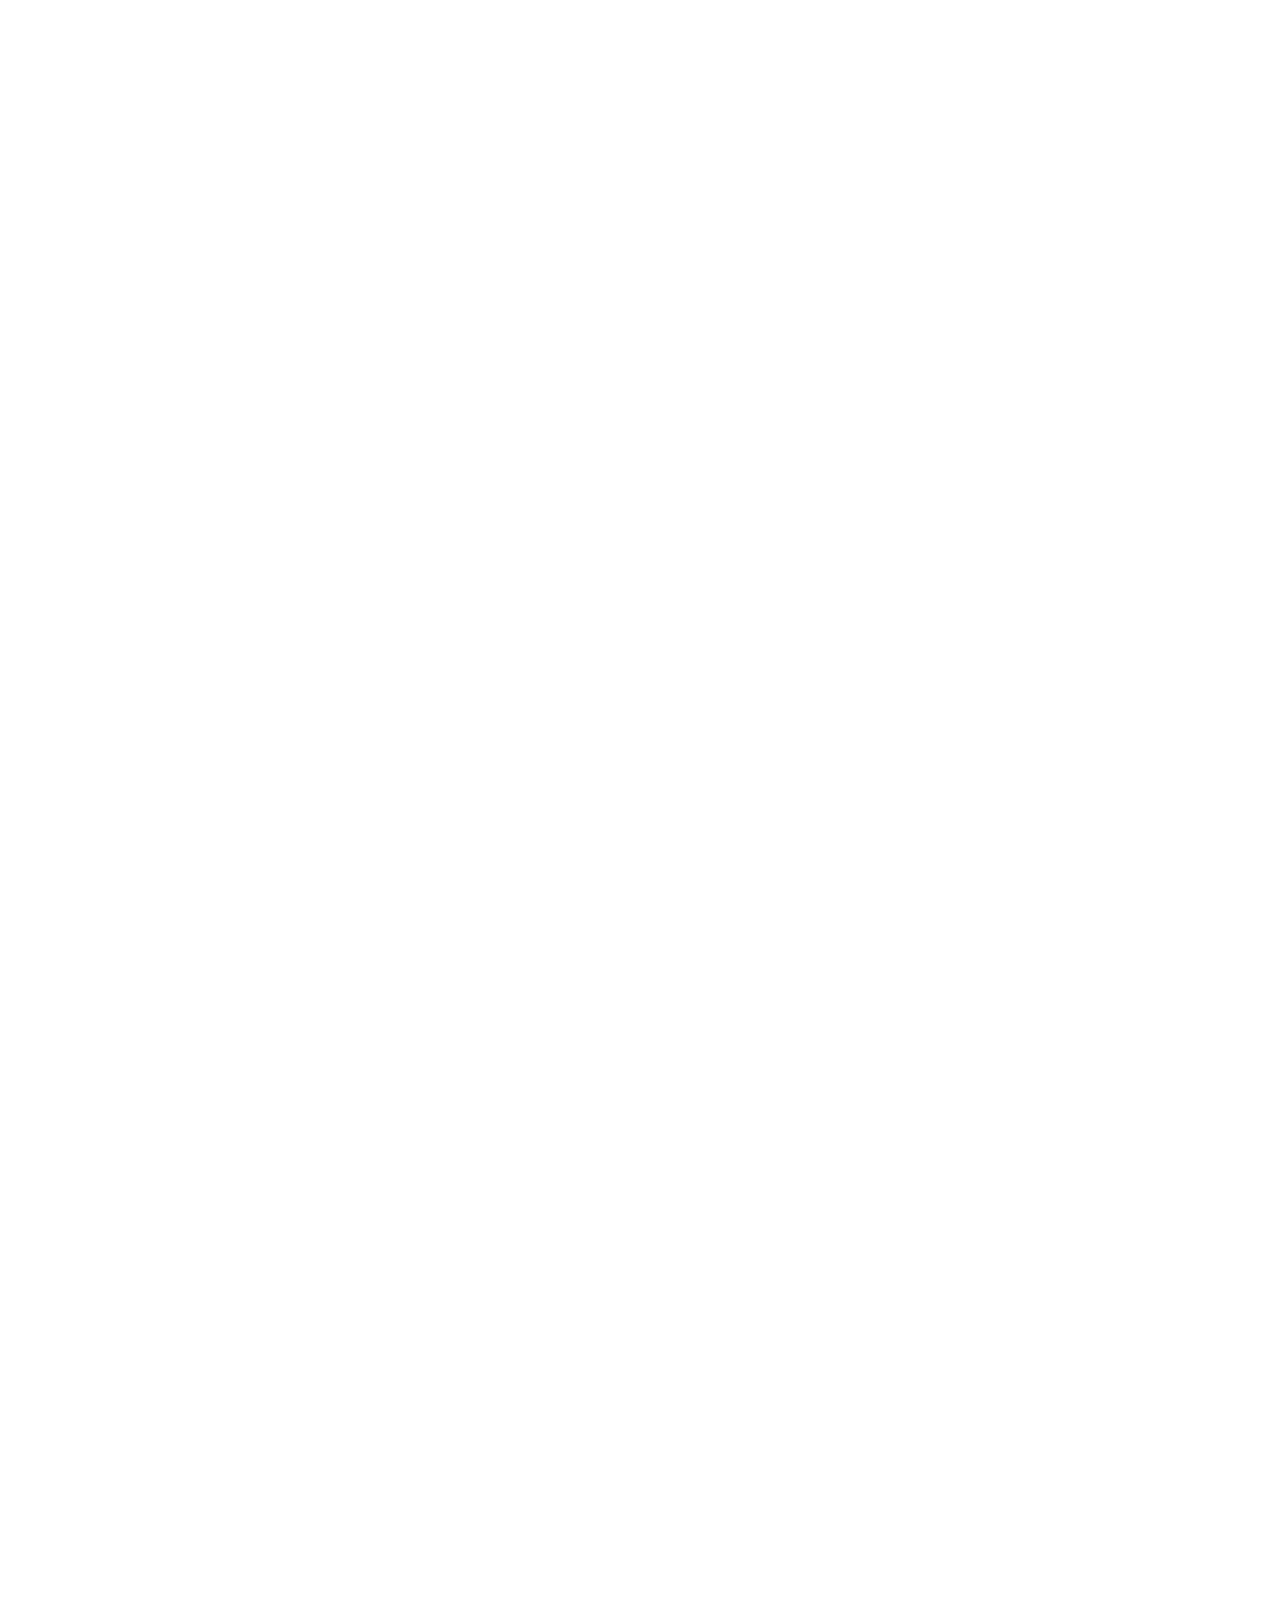
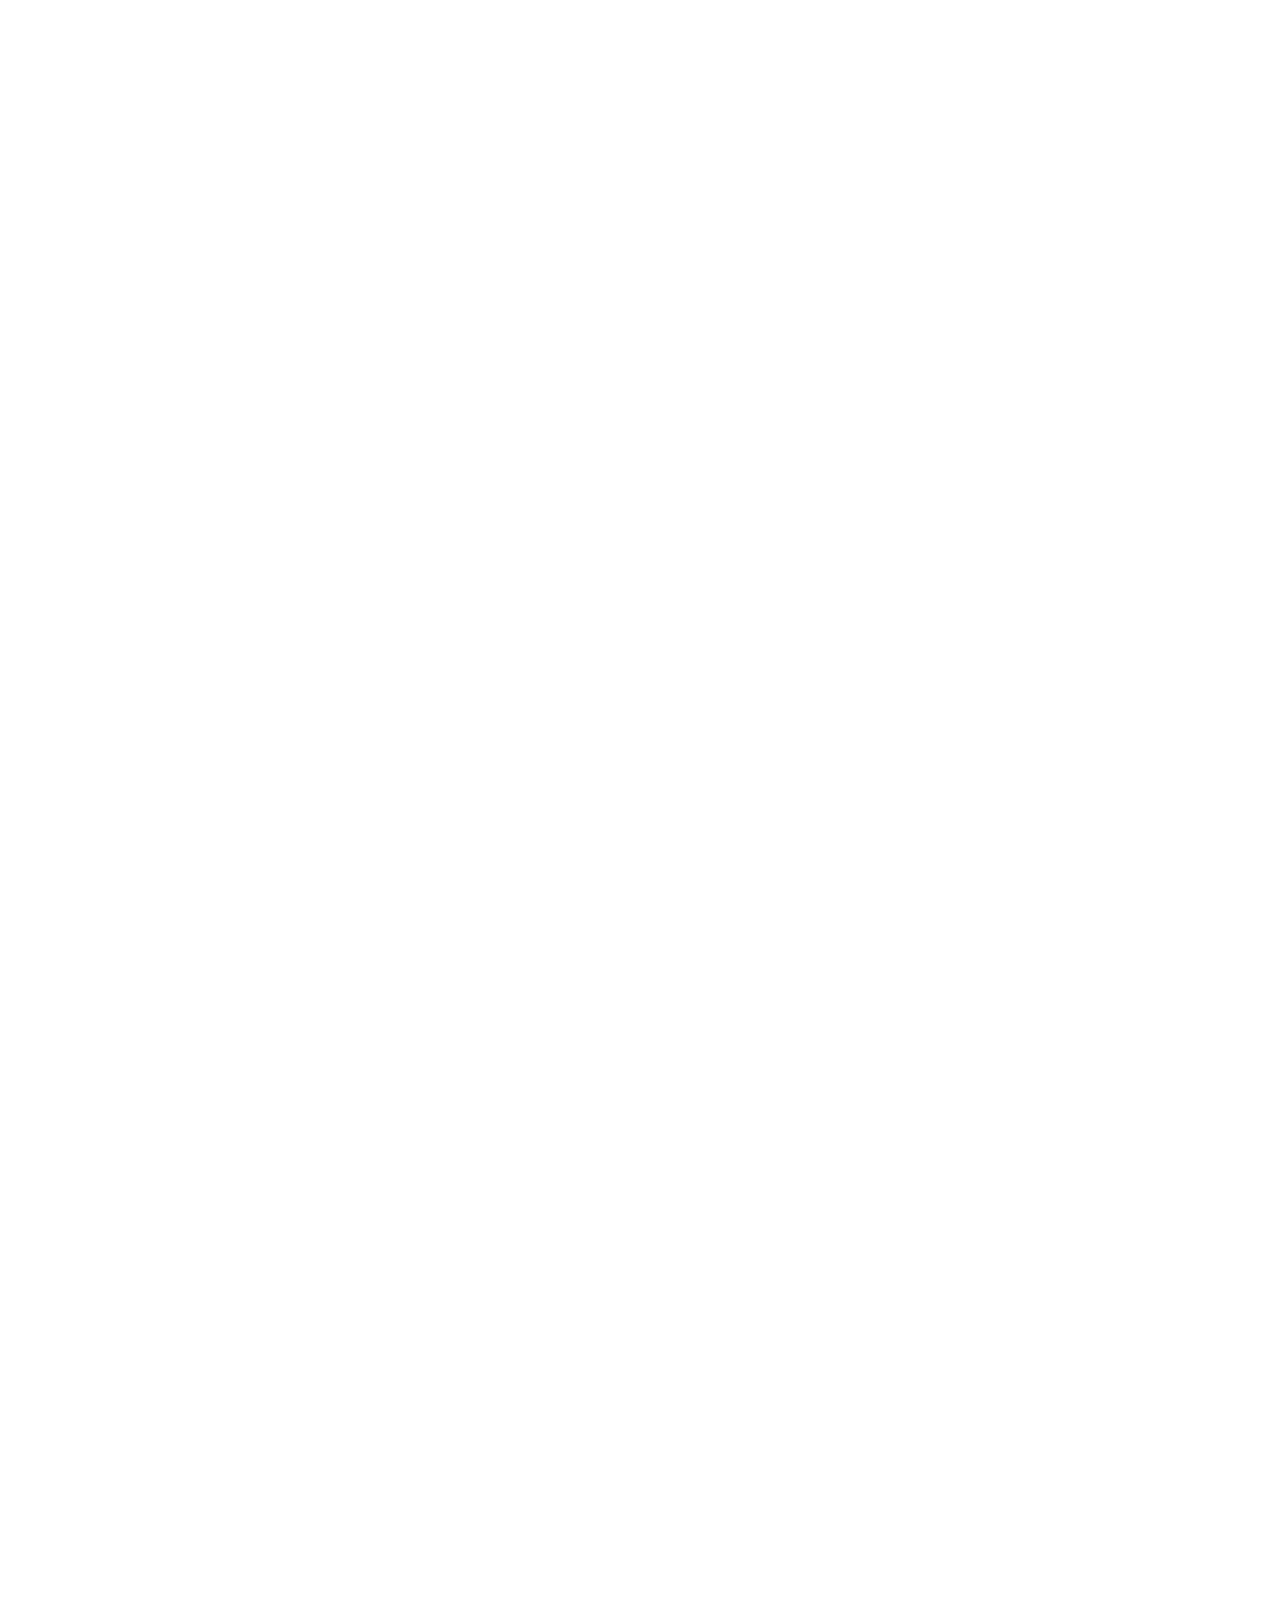
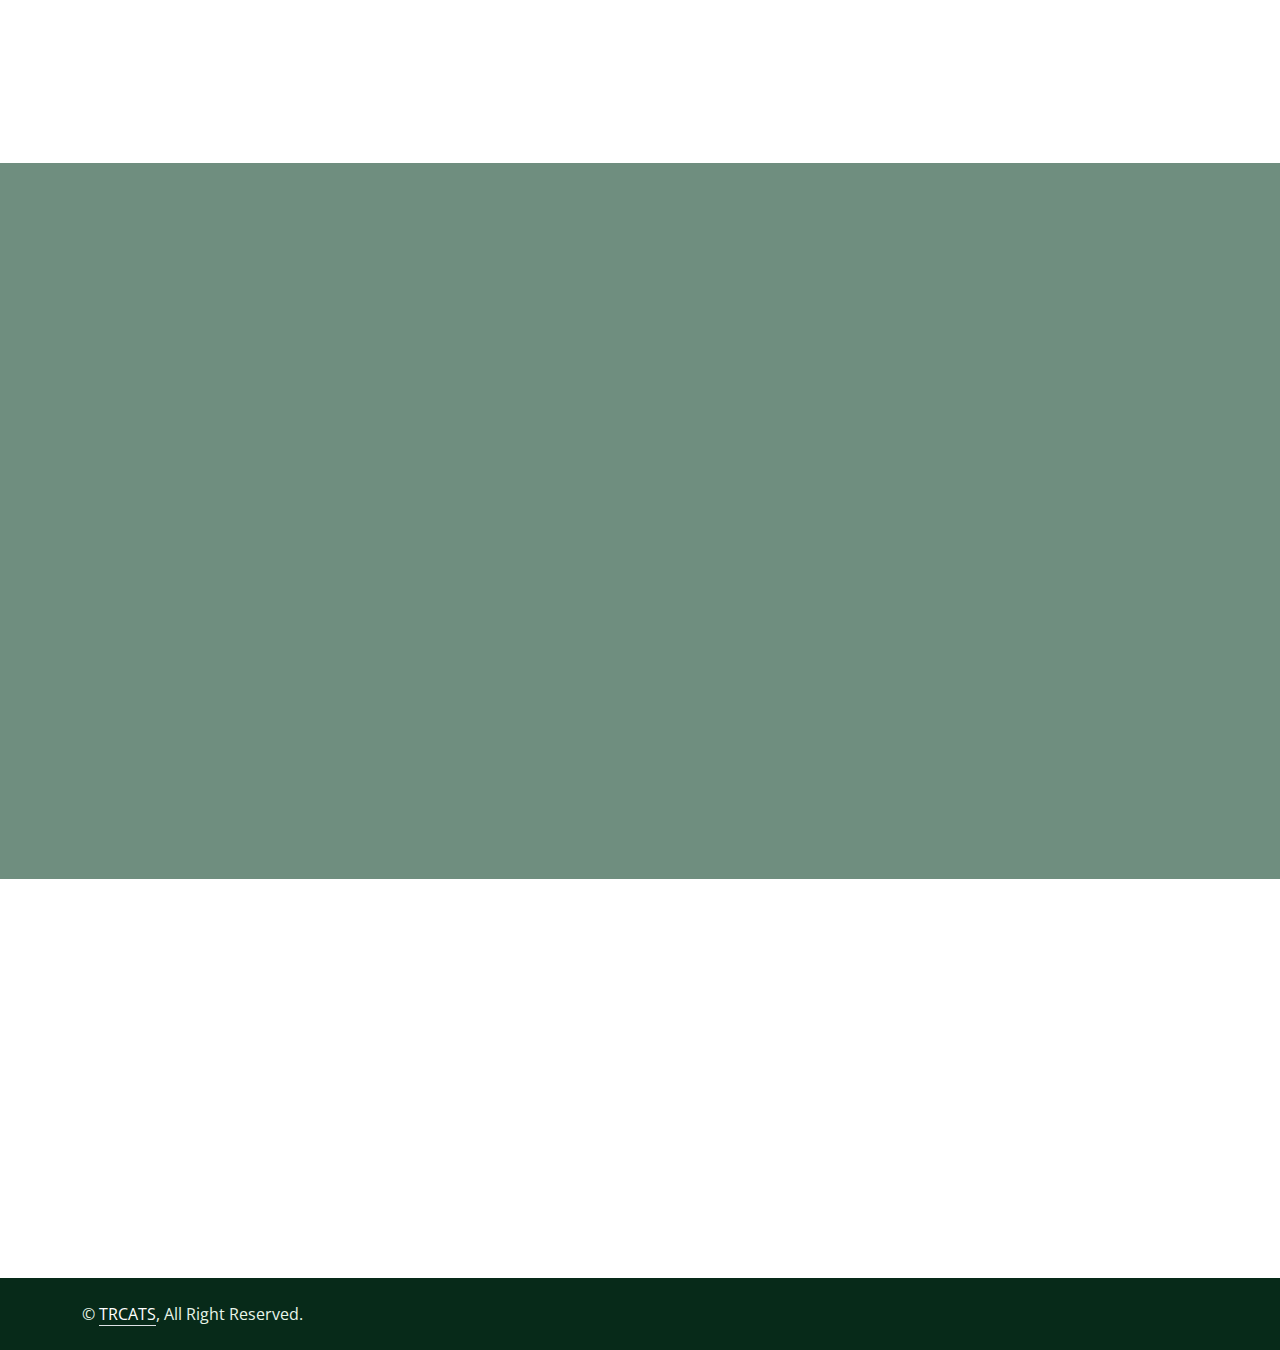
==== commit d158e91c: "title changed" ====
--- a/index.html
+++ b/index.html
@@ -1,10 +1,11 @@
 
 <!DOCTYPE html>
 <html lang="en">
+  Transitioning Research Consultancy and Training Services LLP
 
 <head>
   <meta charset="utf-8" />
-  <title>TRCATS - Services Website Template</title>
+  <title>TRCATS - Transitioning Research Consultancy and Training Services LLP</title>
   <meta content="width=device-width, initial-scale=1.0" name="viewport" />
   <meta content="" name="keywords" />
   <meta content="" name="description" />
@@ -262,7 +263,7 @@
             sustainability, and empower individuals and organizations across
             diverse domains.
           </p>
-          <a class="btn btn-primary py-3 px-4" href="/service.html">Explore More</a>
+          <a class="btn btn-primary py-3 px-4" href="#ourServices">Explore More</a>
         </div>
         <div class="col-lg-3 col-md-12 wow fadeInUp" data-wow-delay="0.5s">
           <div class="row g-5">
@@ -516,14 +517,14 @@
             <i class="fa fa-envelope me-3"></i>
             trcatsllp@gmail.com
           </p>
-          <div class="d-flex pt-2" >
+          <!-- <div class="d-flex pt-2" >
             <a class="btn btn-square btn-outline-light rounded-circle me-2" href=""><i class="fab fa-twitter"></i></a>
             <a class="btn btn-square btn-outline-light rounded-circle me-2" href=""><i
                 class="fab fa-facebook-f"></i></a>
             <a class="btn btn-square btn-outline-light rounded-circle me-2" href=""><i class="fab fa-youtube"></i></a>
             <a class="btn btn-square btn-outline-light rounded-circle me-2" href=""><i
                 class="fab fa-linkedin-in"></i></a>
-          </div>
+          </div> -->
         </div>
         <!-- <div class="col-lg-3 col-md-6">
           <h4 class="text-white mb-4">Services</h4>
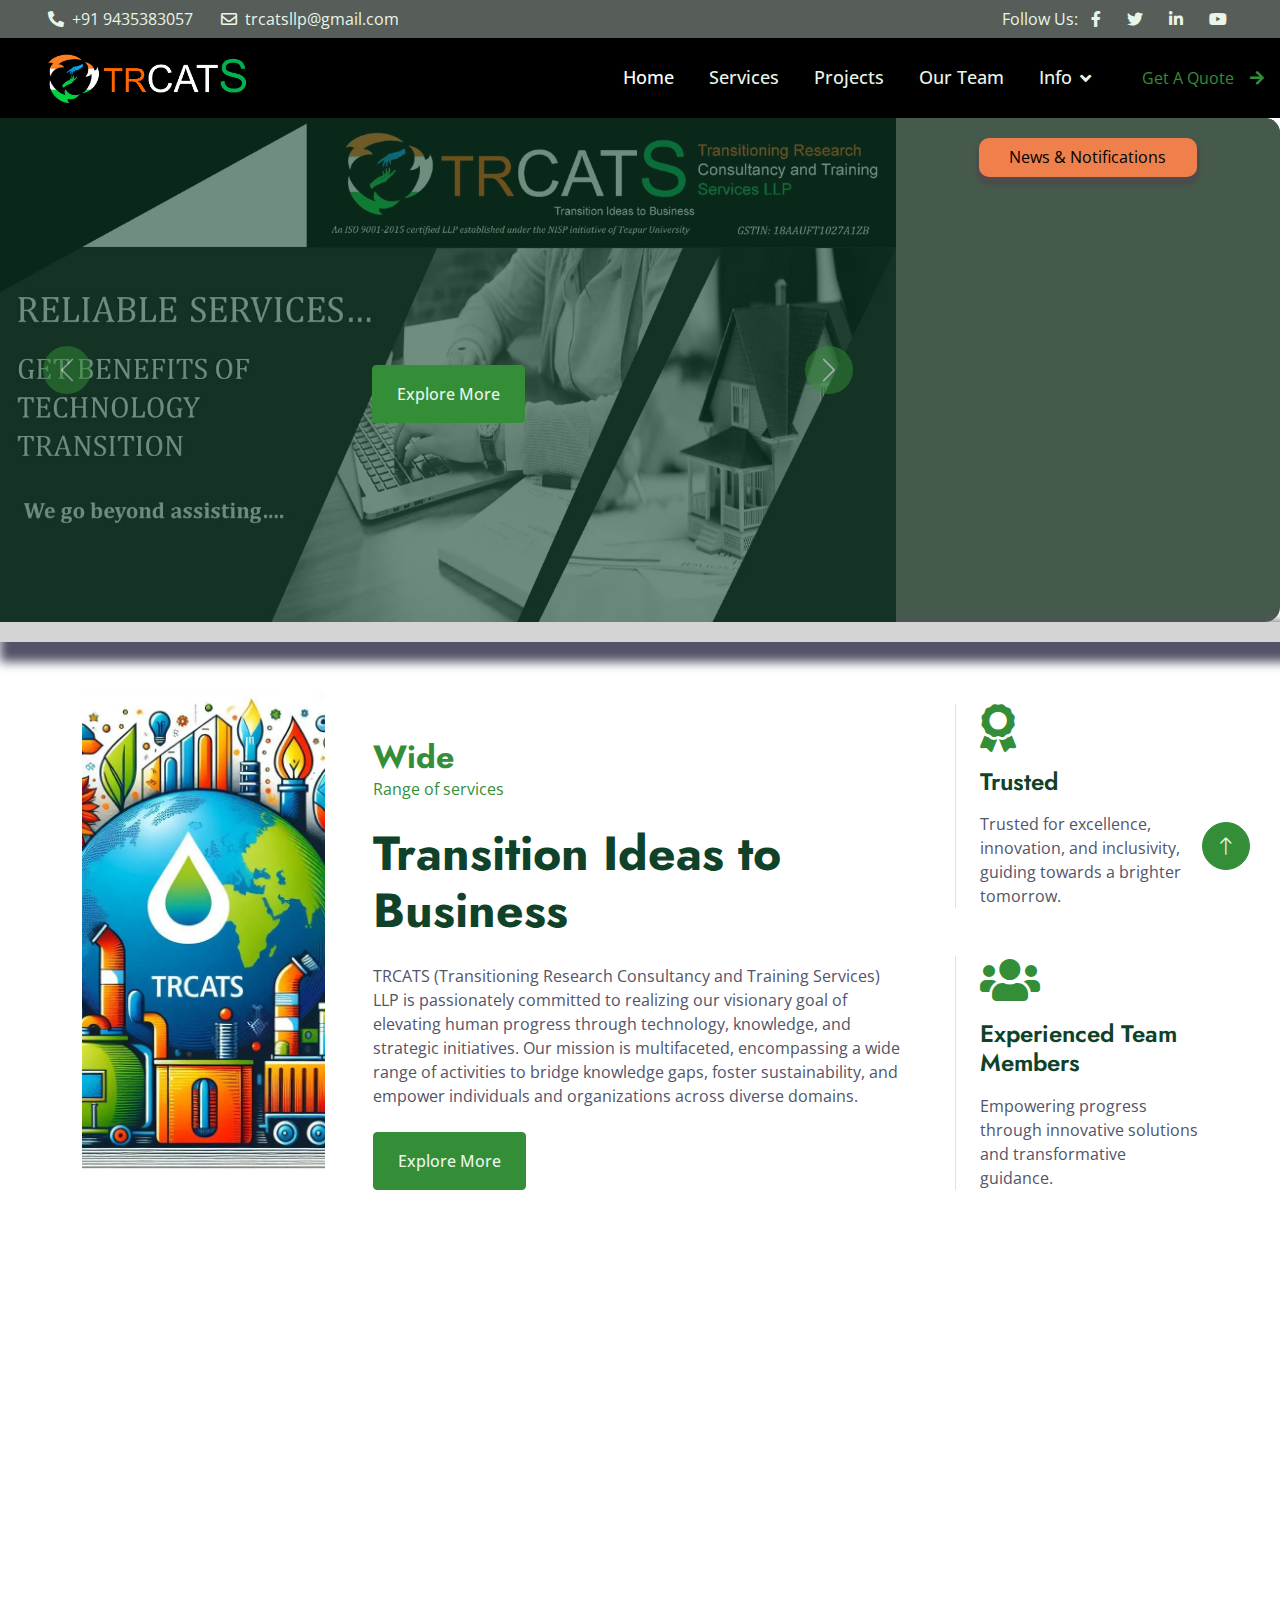
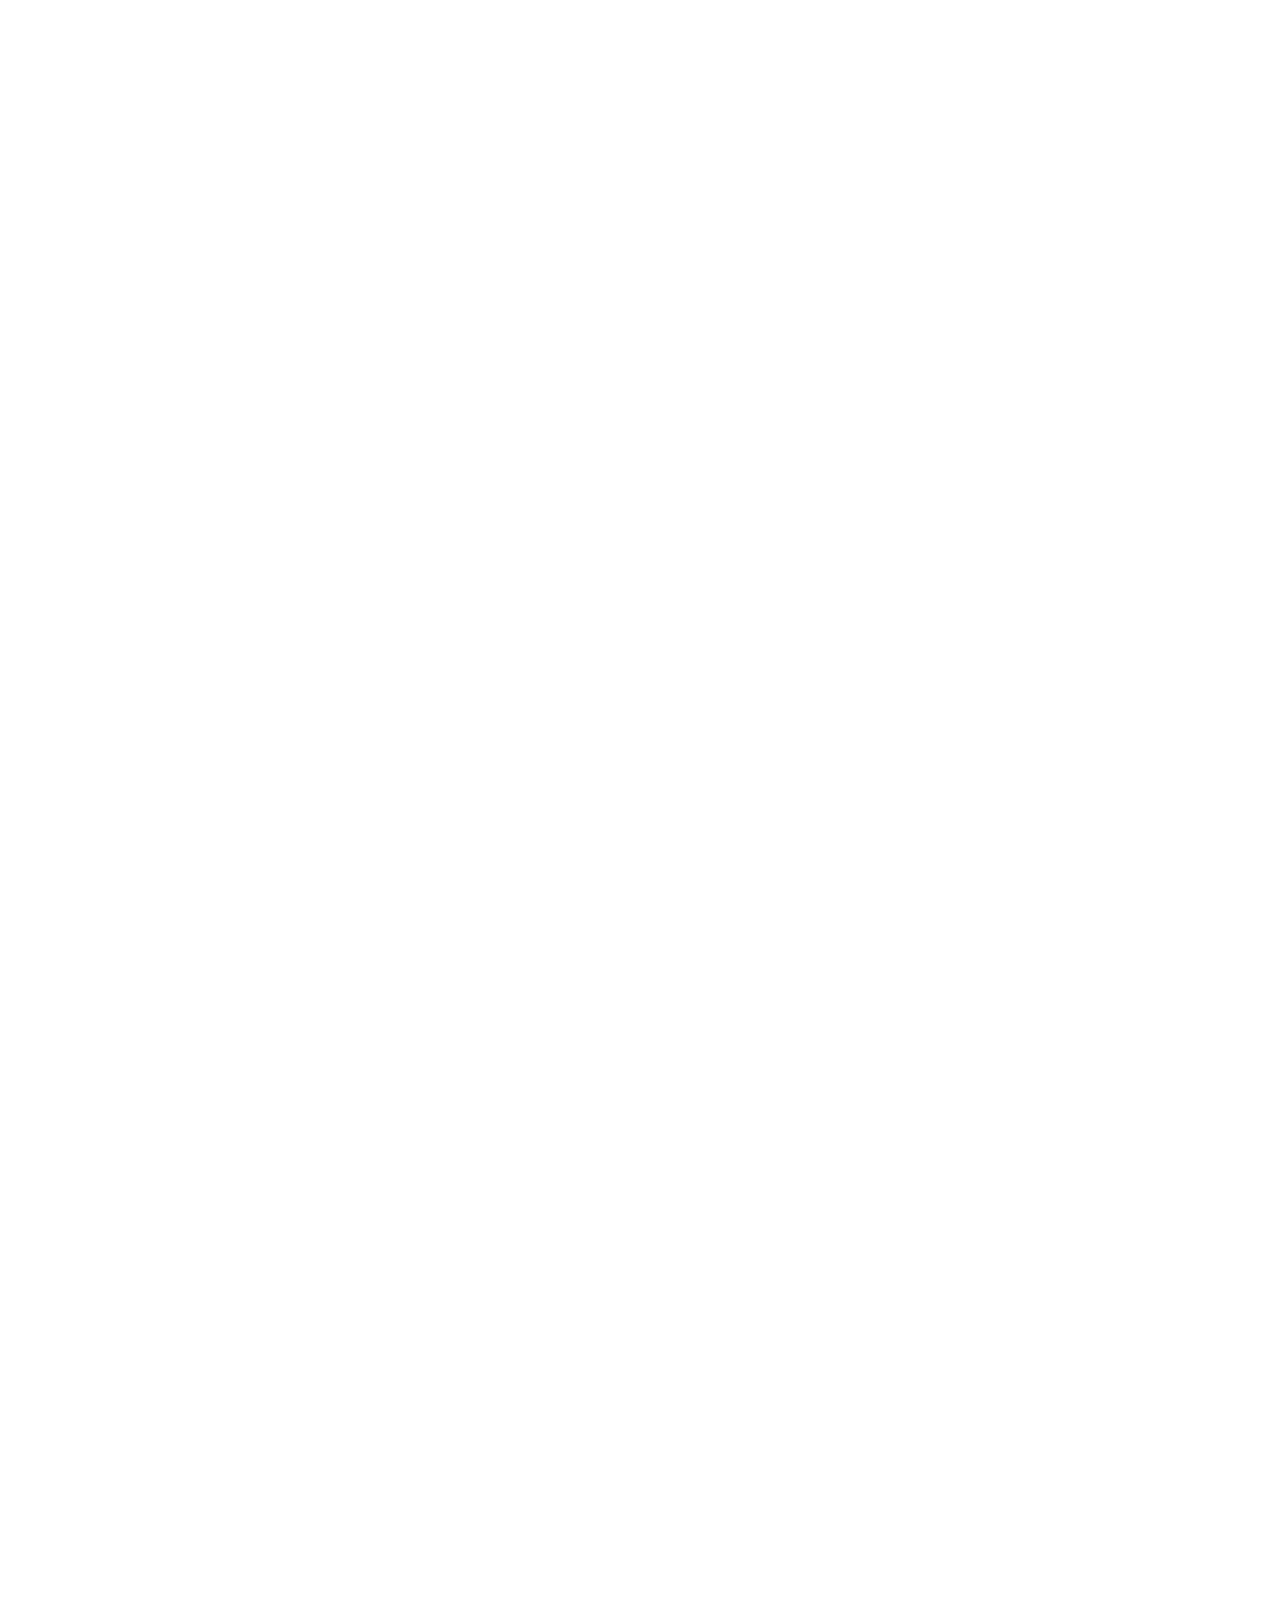
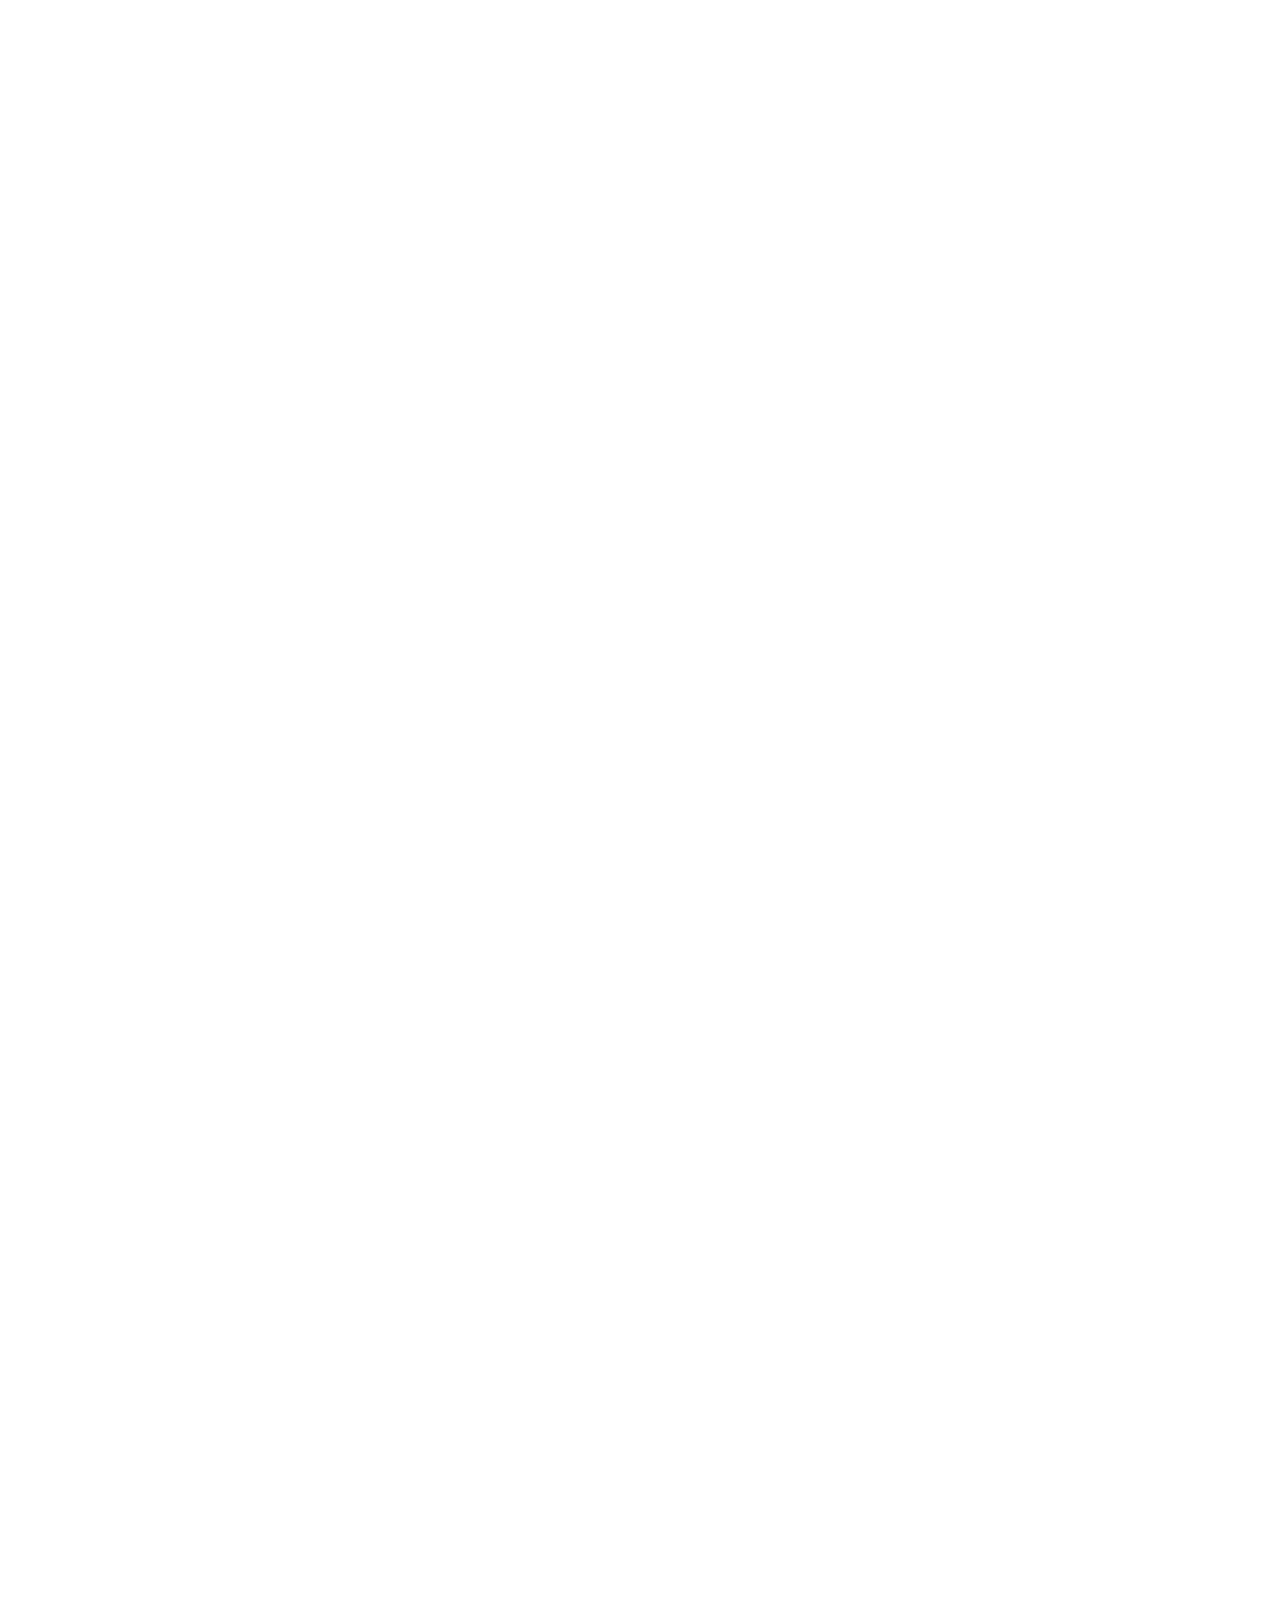
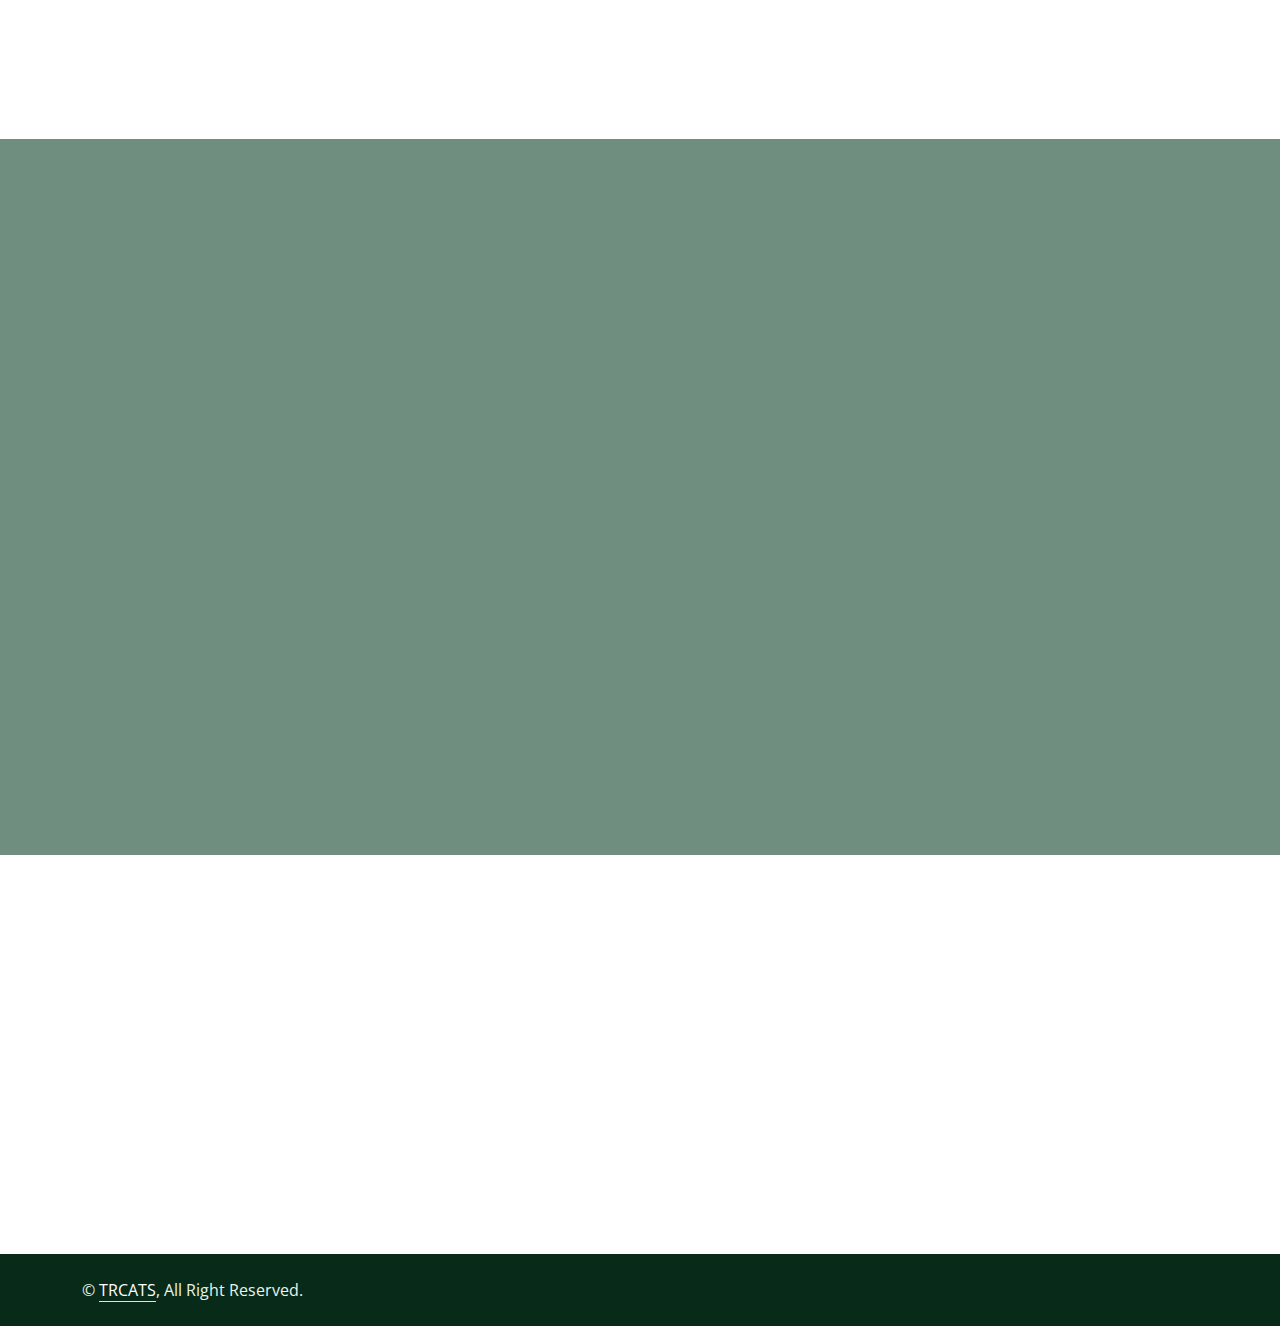
==== commit 8cf6ba35: "title changed" ====
--- a/index.html
+++ b/index.html
@@ -1,7 +1,6 @@
 
 <!DOCTYPE html>
 <html lang="en">
-  Transitioning Research Consultancy and Training Services LLP
 
 <head>
   <meta charset="utf-8" />
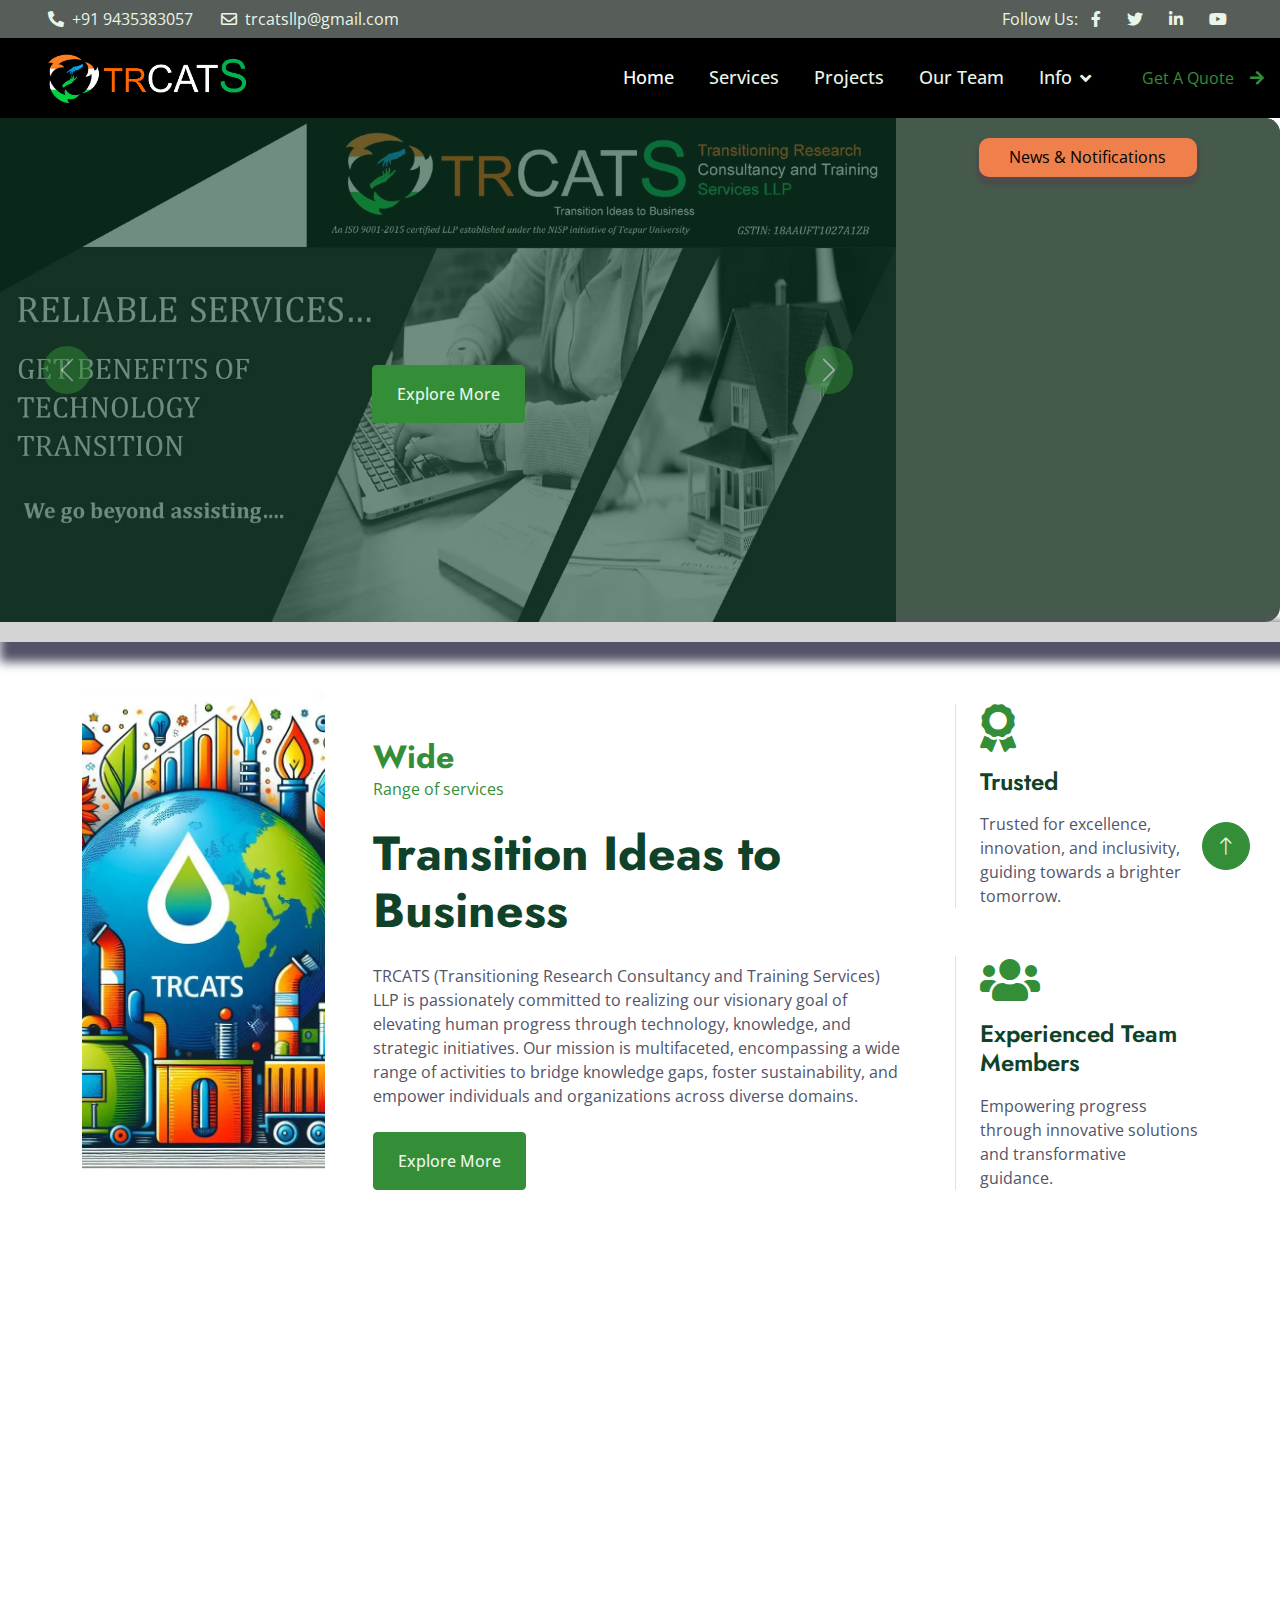
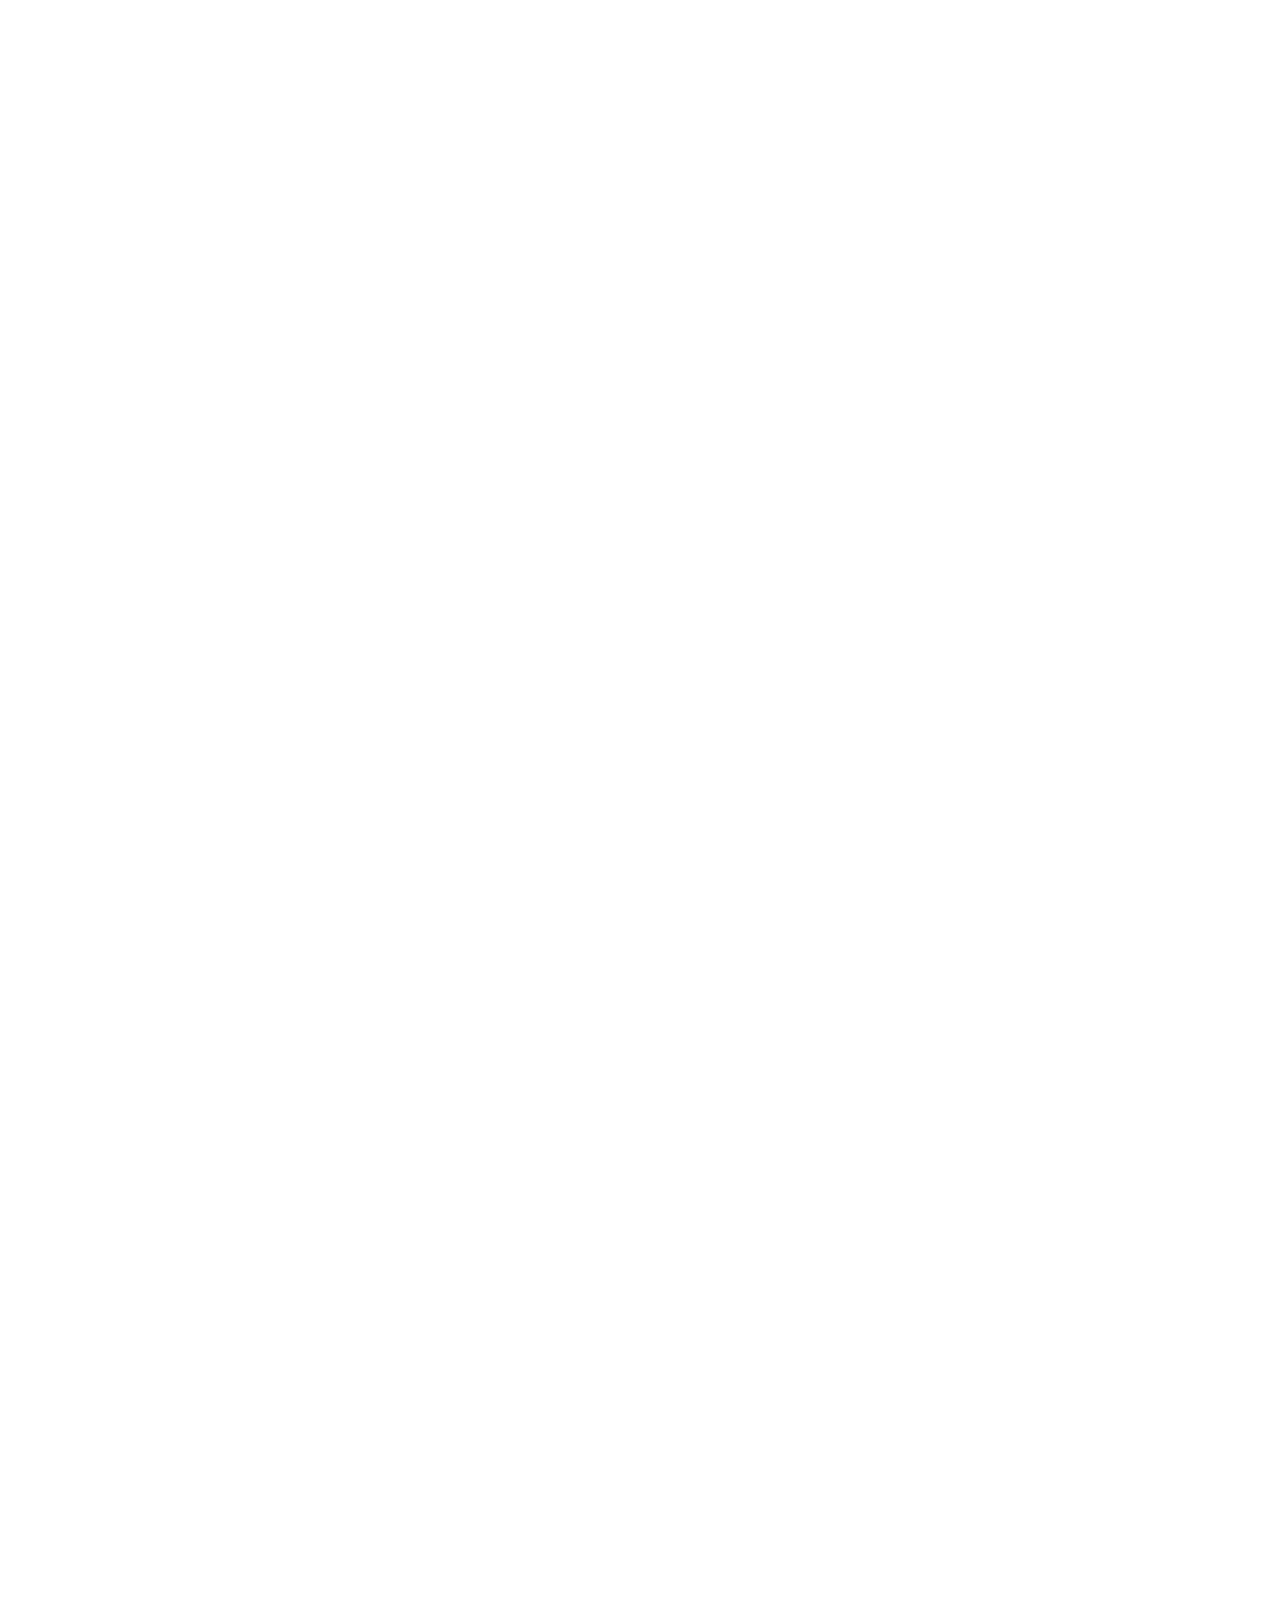
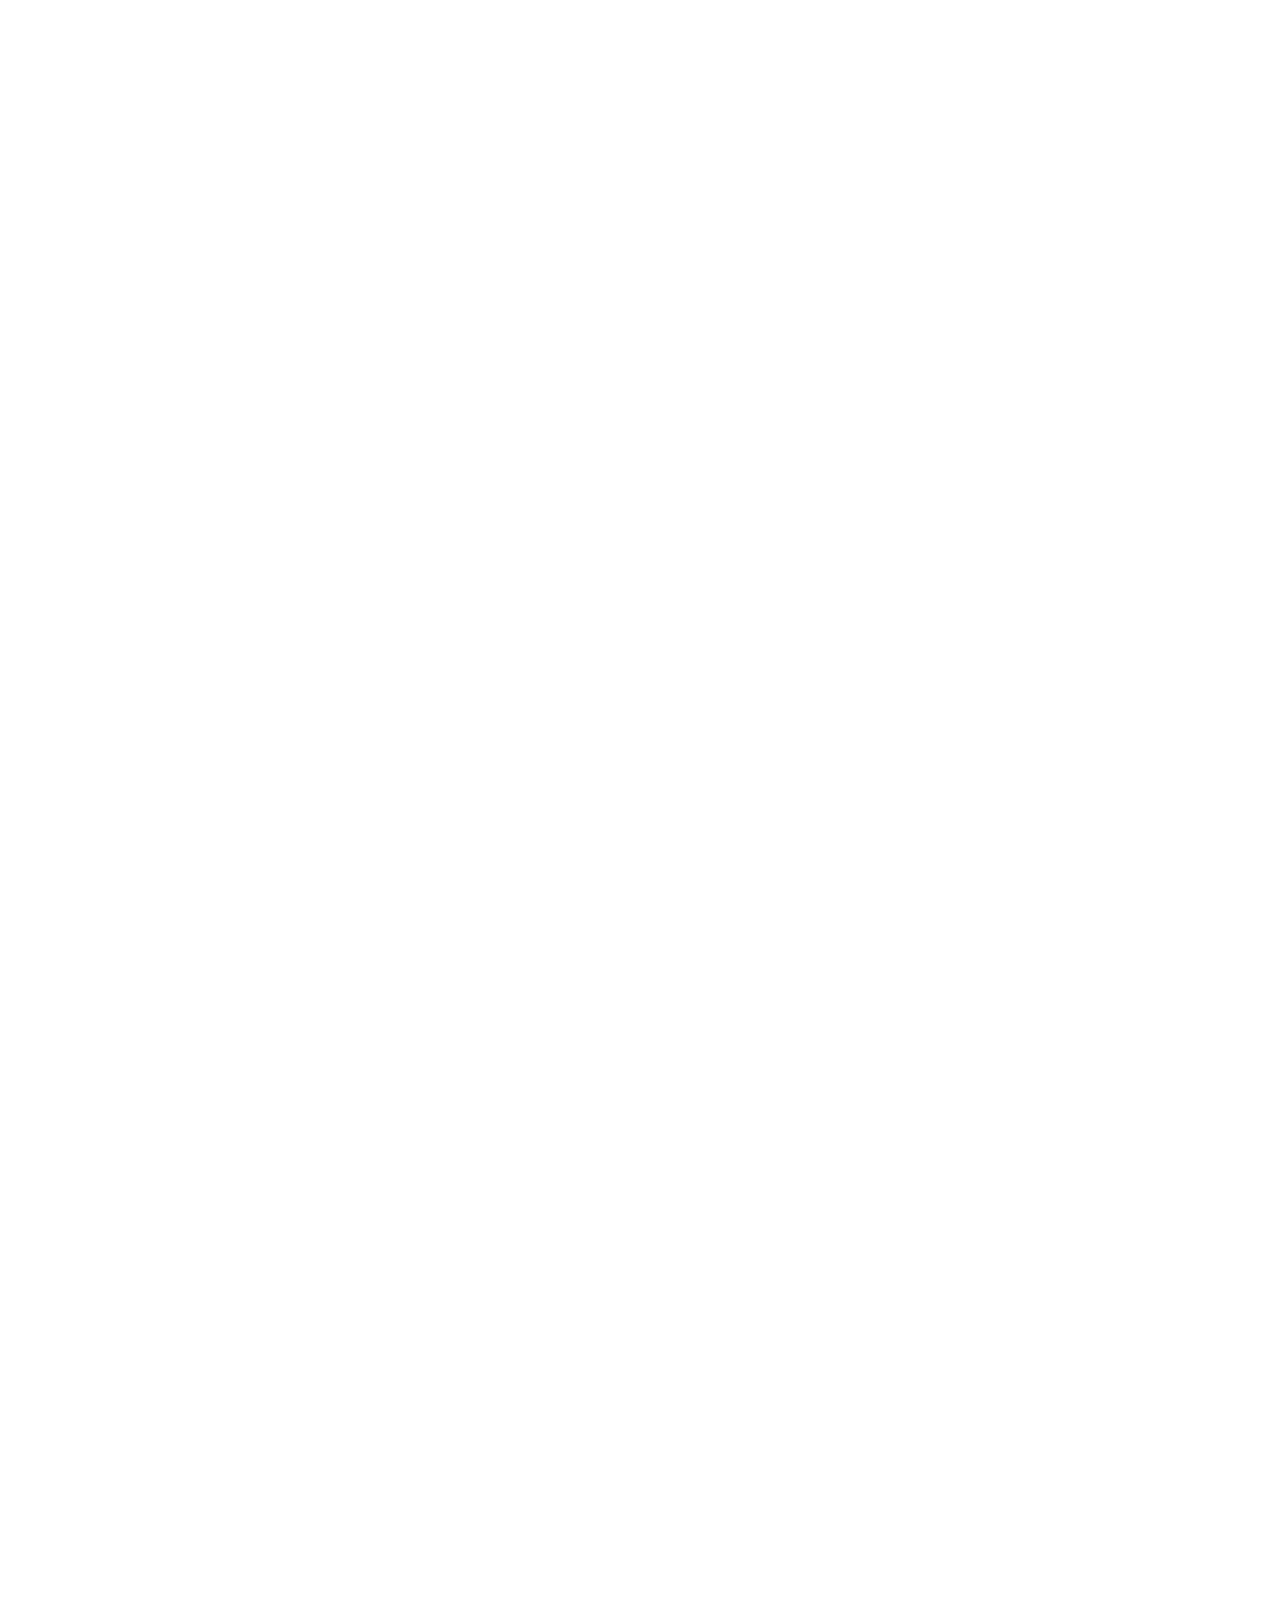
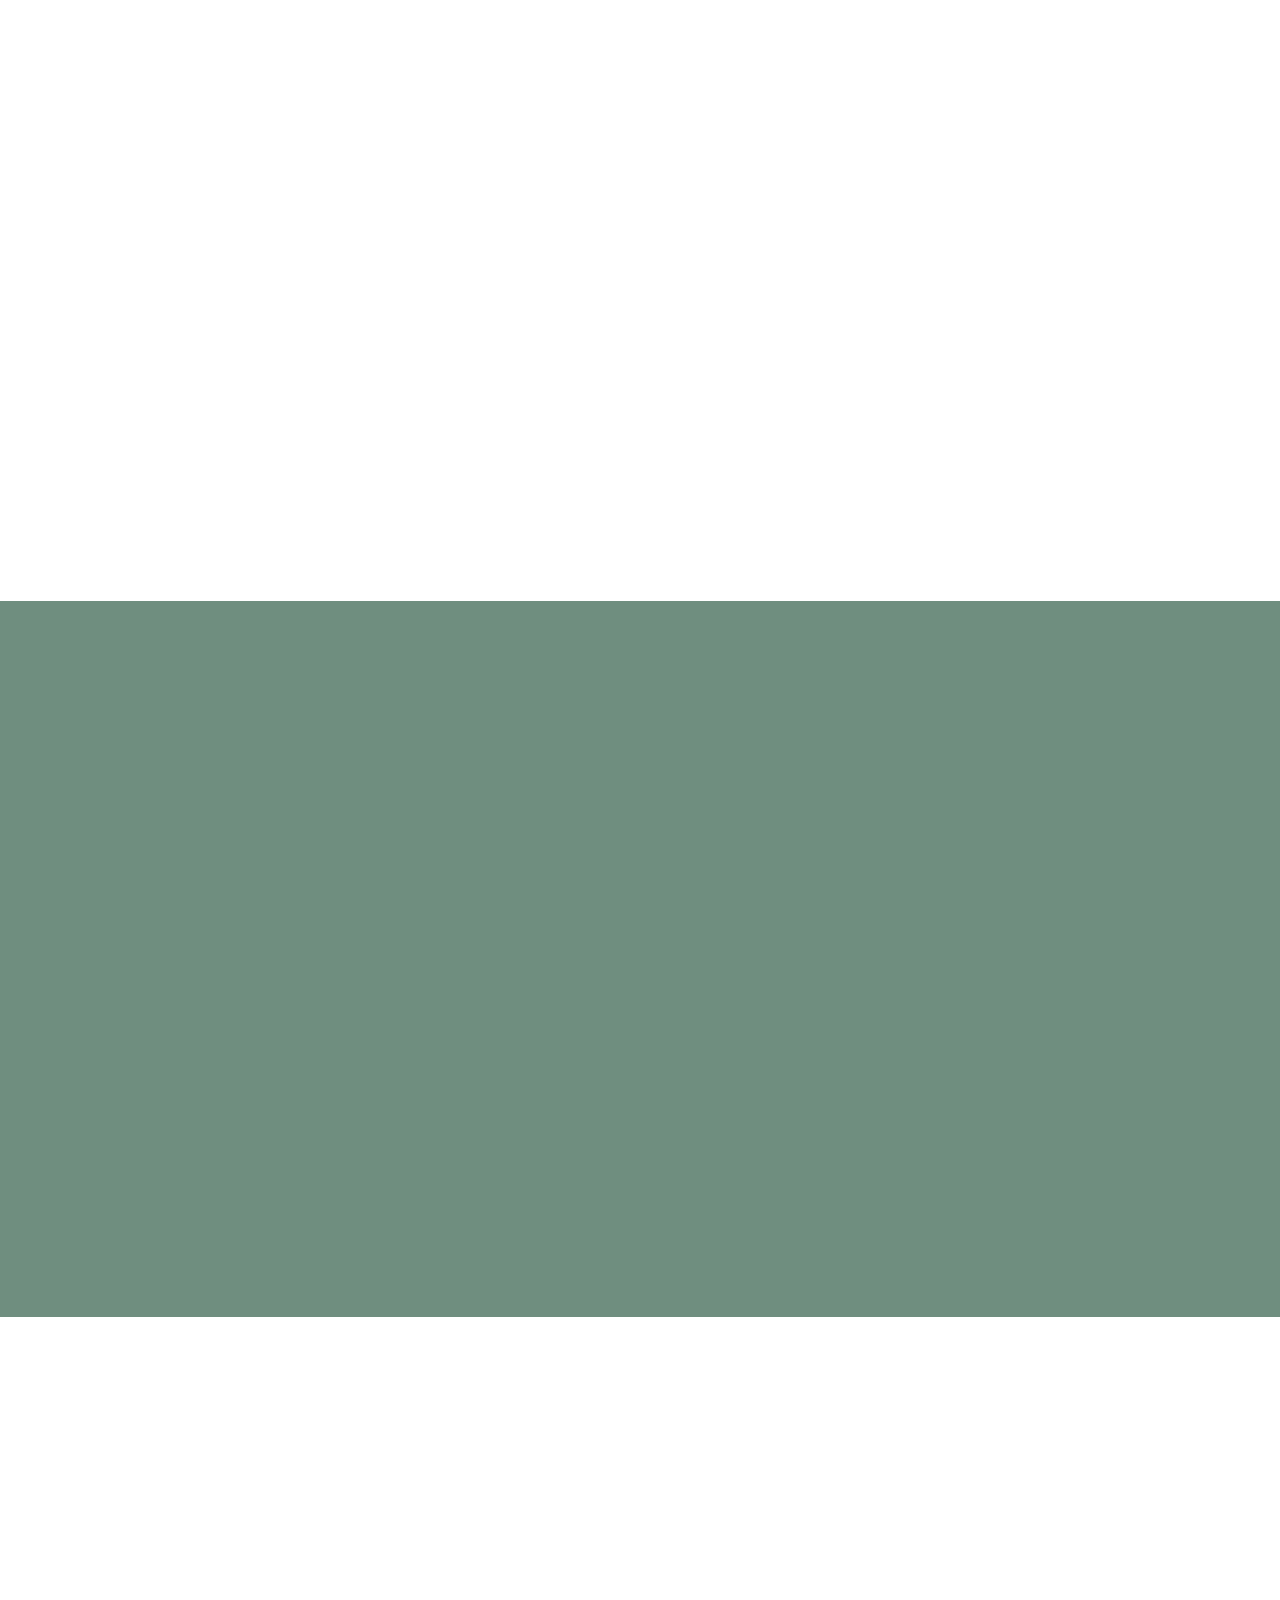
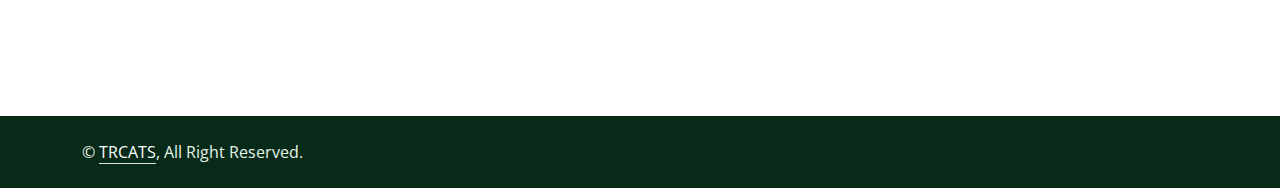
==== commit 21368823: "team updated" ====
--- a/index.html
+++ b/index.html
@@ -814,6 +814,17 @@
         name: 'Dr. Rupam Patowary',
         role: 'Honorary Consultant (Hybrid energy systems)',
         socialLinks: ['Link 31', 'Link 32', 'Link 33']
+      },
+      {
+        name: 'Dr. Naveen B.P.',
+        img:'NaveenProfileImg',
+        role: 'Honorary Advisor and Consultant (Solid Waste Management)',
+        socialLinks: ['Link 31', 'Link 32', 'Link 33']
+      },
+      {
+        name: 'Mr. Monoranjan Nath',
+        role: 'Honorary Advisor and Consultant (Water and Soil Quality)',
+        socialLinks: ['Link 31', 'Link 32', 'Link 33']
       }
     ]
     const teamContainer = document.getElementById('team-container')
@@ -827,7 +838,7 @@
       teamItem.innerHTML = `
         <div class="team-item rounded">
             <div class="image-container">
-                <img class="img-fluid" src="img/${name.name}.jpg" alt="">
+                <img class="img-fluid" src="img/${name.img?name.img:name.name}.jpg" alt="">
             </div>
             <div class="team-text">
                 <h4 class="mb-0">${name.name}</h4>
